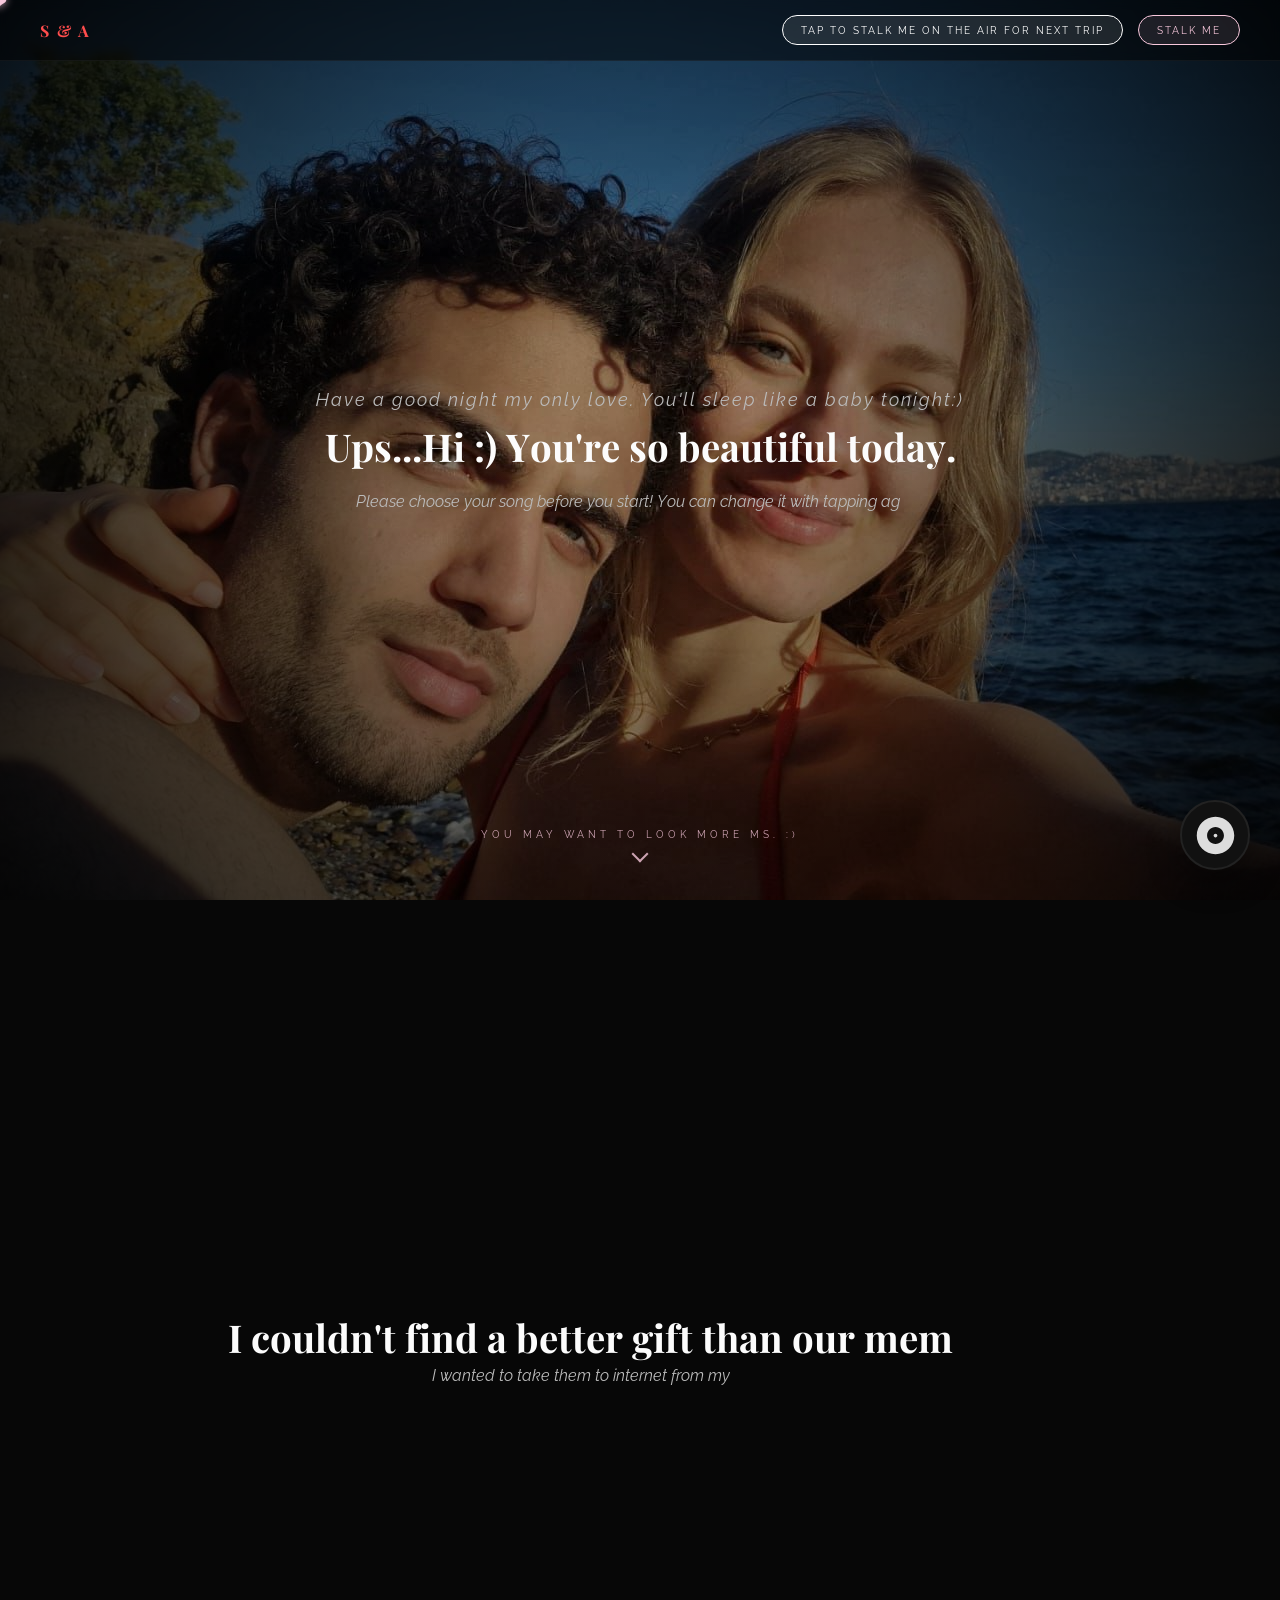
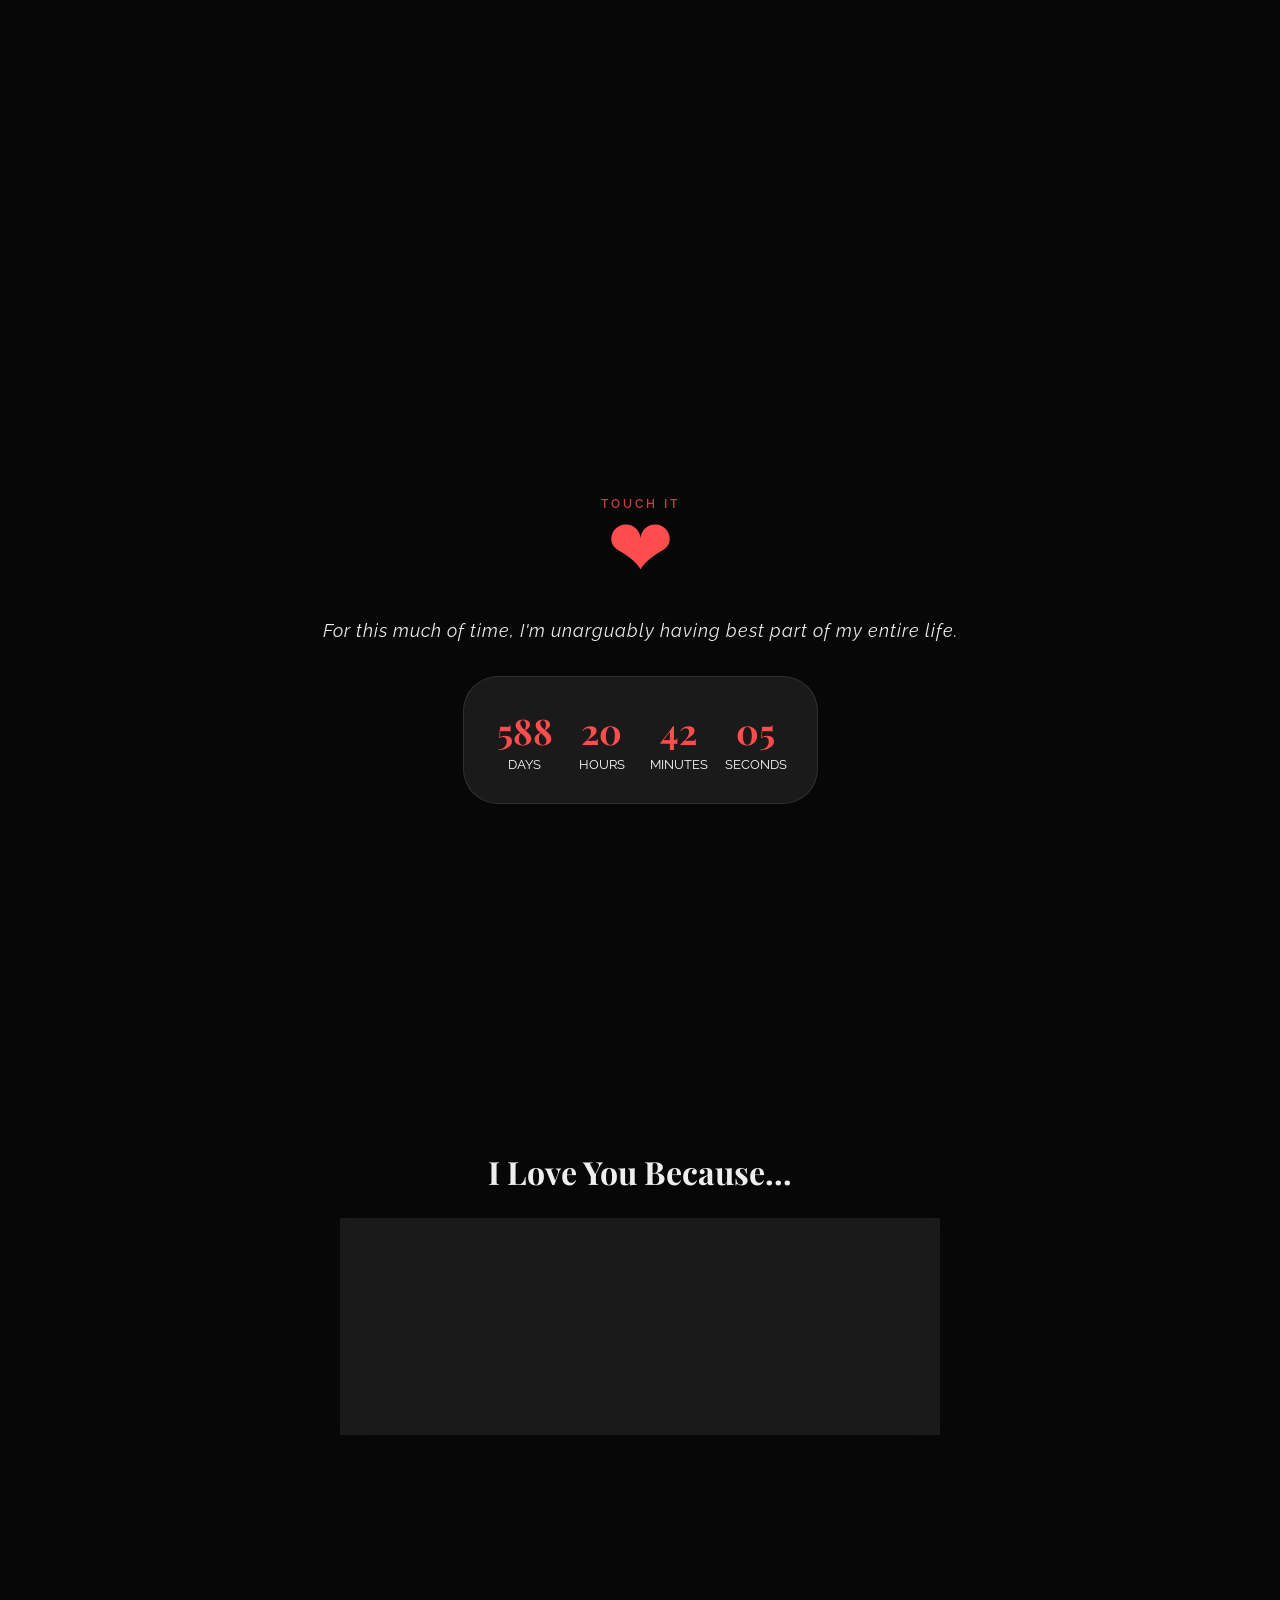
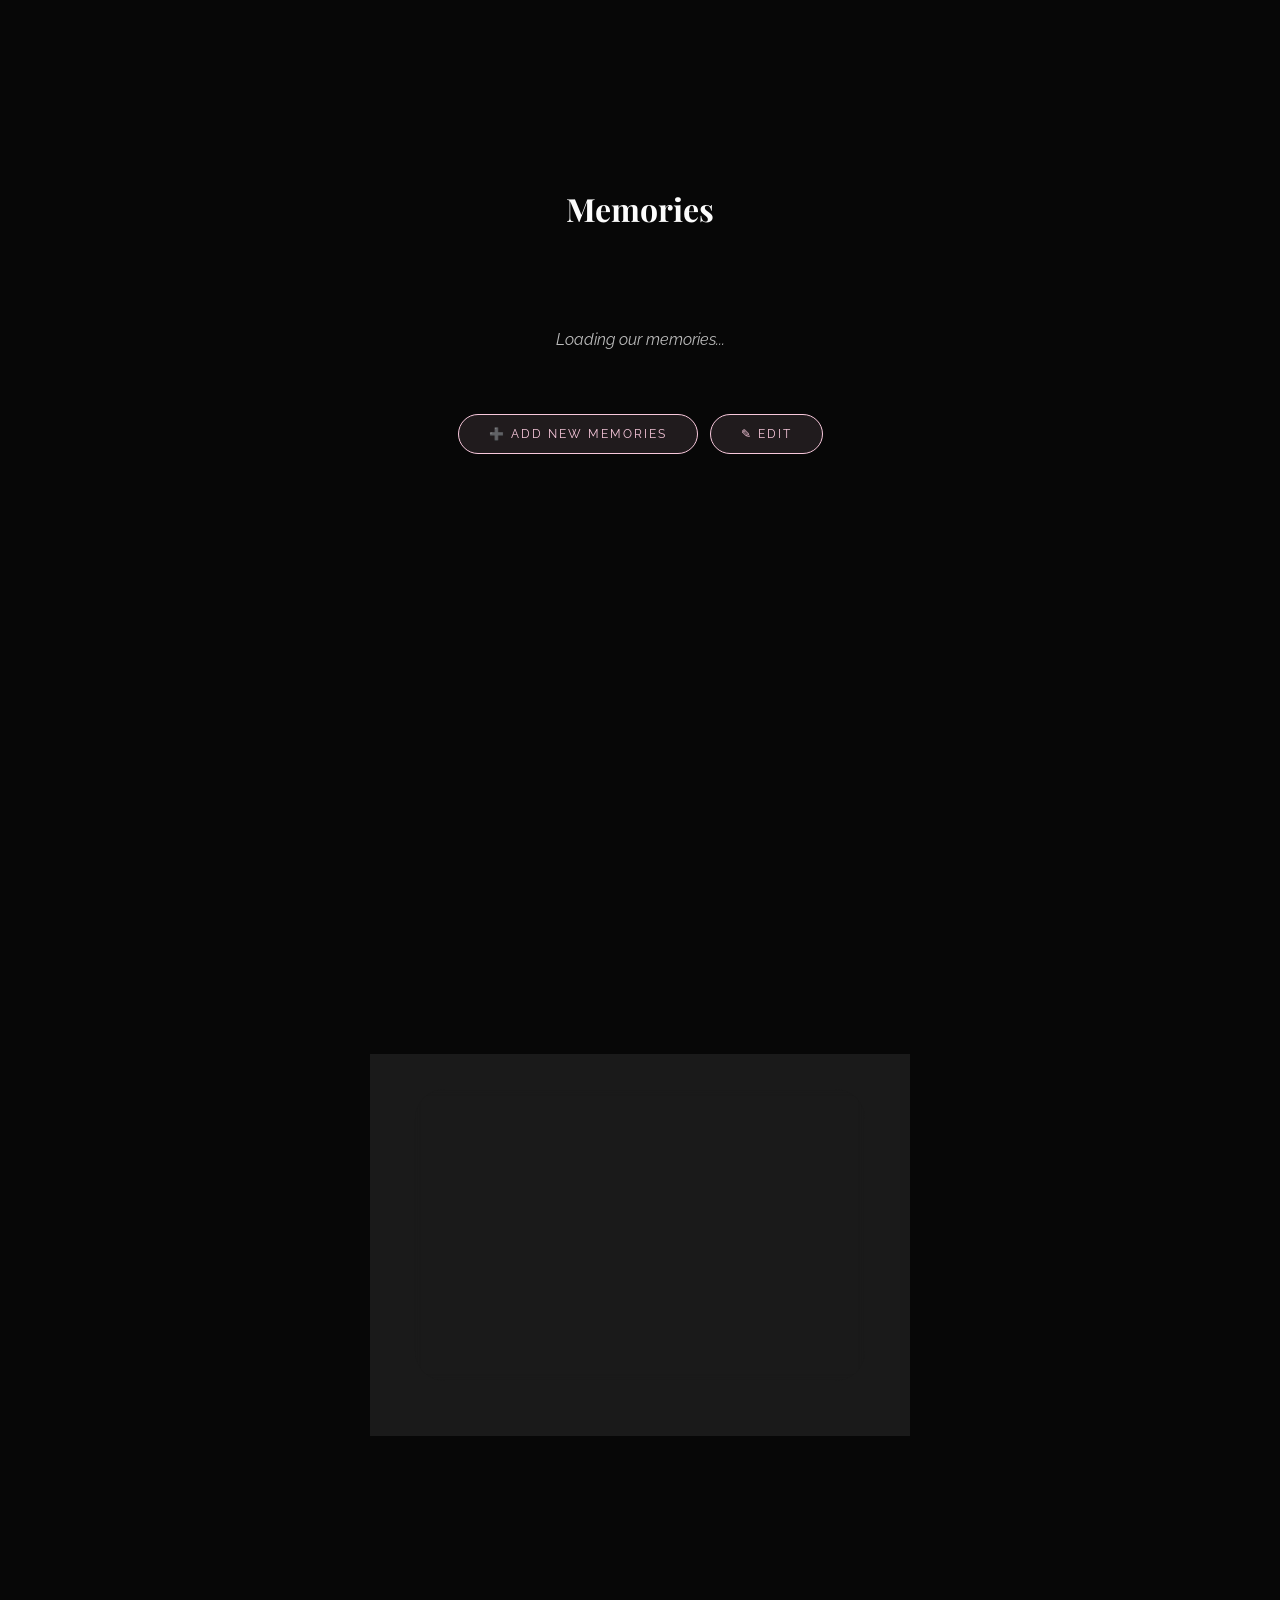
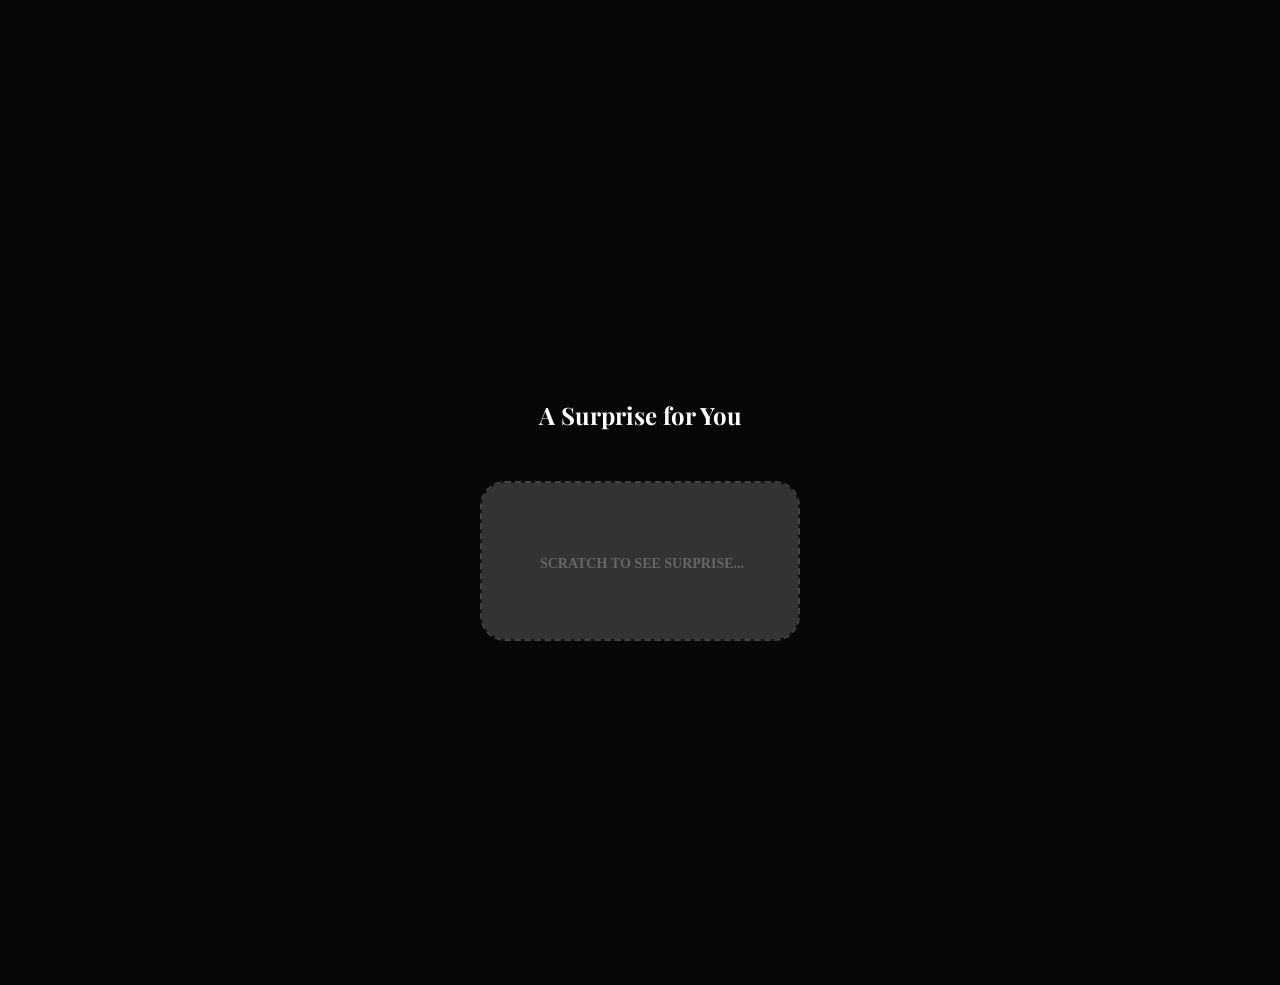
==== index.html @ 034df2ac "feat: accessibility, reduced-motion, and meta/favicon polish - Convert nav/lightbox div+span click t" ====
<!DOCTYPE html>
<html lang="en">
<head>
    <meta charset="UTF-8">
    <!-- viewport-fit=cover: telefonlarda çentik/alt çubuk altındaki güvenli alanı
         (safe-area) kullanabilmek için gerekli. -->
    <meta name="viewport" content="width=device-width, initial-scale=1.0, viewport-fit=cover">
    <title>Story of Our Life | S & A</title>
    <meta name="description" content="A little corner of the internet built for the two of us — our memories, in one place. ❤">
    <meta name="theme-color" content="#070707">
    <meta name="color-scheme" content="dark">
    <meta name="robots" content="noindex, nofollow">

    <!-- Favicon: satır içi SVG kalp. Ayrı dosya/istek yok, GitHub Pages ve
         CSP ile tamamen uyumlu. -->
    <link rel="icon" href="data:image/svg+xml,%3Csvg xmlns='http://www.w3.org/2000/svg' viewBox='0 0 24 24'%3E%3Ctext y='20' font-size='20'%3E%E2%9D%A4%EF%B8%8F%3C/text%3E%3C/svg%3E">
    <link rel="apple-touch-icon" href="data:image/svg+xml,%3Csvg xmlns='http://www.w3.org/2000/svg' viewBox='0 0 24 24'%3E%3Ctext y='20' font-size='20'%3E%E2%9D%A4%EF%B8%8F%3C/text%3E%3C/svg%3E">

    <!-- Link paylaşıldığında (WhatsApp, iMessage vb.) güzel bir önizleme çıksın. -->
    <meta property="og:type" content="website">
    <meta property="og:title" content="Story of Our Life">
    <meta property="og:description" content="A little corner of the internet built for the two of us. ❤">
    <meta property="og:image" content="https://salihoguz06.github.io/assets/arkaplan.jpeg">
    <meta name="twitter:card" content="summary_large_image">
    <meta name="twitter:title" content="Story of Our Life">
    <meta name="twitter:description" content="A little corner of the internet built for the two of us. ❤">
    <meta name="twitter:image" content="https://salihoguz06.github.io/assets/arkaplan.jpeg">

    <link href="https://fonts.googleapis.com/css2?family=Playfair+Display:ital,wght@0,500;0,700;1,400&family=Raleway:wght@200;400;600&display=swap" rel="stylesheet">
    <!-- ?v=... sürüm etiketi: kodu her güncellediğinde bu sayıyı artır ki
         tarayıcılar eski dosyayı önbellekten göstermesin. -->
    <link rel="stylesheet" href="css/style.css?v=7">
</head>
<body>

    <div class="bg-layer"></div>
    <div id="custom-cursor">❤</div>

    <!-- Login Gate -->
    <div id="login-overlay" hidden>
        <div class="login-card">
            <div class="login-logo">S <span class="login-amp">&</span> A</div>
            <p class="login-sub">This place belongs to only two people in the world.</p>
            <form id="login-form">
                <input type="email" id="login-email" placeholder="Email" required autocomplete="email">
                <input type="password" id="login-password" placeholder="Password" required autocomplete="current-password">
                <button class="send-btn login-btn" type="submit">Enter Our World ❤</button>
                <p id="login-error" role="alert"></p>
            </form>
        </div>
    </div>

    <nav>
        <div class="nav-logo">S & A</div>
        <div class="nav-links">
            <button class="nav-btn warsaw-btn" type="button" onclick="checkWarsawFlight()">Tap to Stalk Me On the Air For Next Trip</button>
            <button class="nav-btn stalk-btn" type="button" onclick="startStalking()">Stalk Me</button>
            <button class="nav-btn" id="logout-btn" type="button" hidden>Log Out</button>
        </div>
    </nav>

    <!-- Scroll Down Indicator -->
    <div class="scroll-indicator" id="scrollIndicator">
        <p>You May Want to Look More Ms. :)</p>
        <span class="arrow"></span>
    </div>

    <!-- Intro -->
    <section>
        <p id="time-greeting" class="soft-typewriter" style="color: #bbb; font-size: 1.1rem; font-style: italic; letter-spacing: 2px; margin-bottom: 10px;"></p>
        <h1 class="hero-title soft-typewriter" data-text="Ups...Hi :) You're so beautiful today."></h1>
        <p class="soft-typewriter" style="font-style: italic; color: #bbb;" data-text="Please choose your song before you start! You can change it with tapping again."></p>
    </section>

    <section>
        <h1 class="hero-title soft-typewriter" style="max-width: 900px; margin: 0 auto;" data-text="I couldn't find a better gift than our memories."></h1>
        <p class="soft-typewriter" style="font-style: italic; color: #bbb; max-width: 600px; margin: 0 auto; line-height: 1.6;" data-text="I wanted to take them to internet from my heart and mind."></p>
    </section>

    <!-- Counter & Heart -->
    <section>
        <div class="heart-wrapper">
            <div class="touch-text">Touch It</div>
            <div class="main-heart" id="heartTrigger">❤</div>
            <div class="heart-popup">That's what happens to me when you touch me...</div>
        </div>
            <div style="margin-bottom: 35px; font-style: italic; color: #eee; font-size: 1.1rem; letter-spacing: 1px;">For this much of time, I'm unarguably having best part of my entire life.</div>
            <div class="counter-container">
            <div class="counter-grid">
                <div class="counter-item"><span class="counter-value" id="days">00</span><br><small>DAYS</small></div>
                <div class="counter-item"><span class="counter-value" id="hours">00</span><br><small>HOURS</small></div>
                <div class="counter-item"><span class="counter-value" id="mins">00</span><br><small>MINUTES</small></div>
                <div class="counter-item"><span class="counter-value" id="secs">00</span><br><small>SECONDS</small></div>
            </div>
        </div>
    </section>

    <!-- I Love You Because Generator -->
    <section id="reasons-section" style="min-height: auto; padding: 50px 20px;">
        <h2 style="font-family: 'Playfair Display'; color: #eee; margin-bottom: 25px; font-size: 2rem;">I Love You Because...</h2>
        <div class="reason-box" style="background: var(--glass); padding: 35px; border-radius: 25px; max-width: 600px; width: 100%; text-align: center; border: 1px solid rgba(255,255,255,0.1); backdrop-filter: blur(12px);">
            <p id="random-reason" style="font-size: 1.2rem; font-style: italic; color: #eee; min-height: 80px; display: flex; align-items: center; justify-content: center; margin-bottom: 25px; transition: opacity 0.4s ease; opacity: 1;">
                (Touch here to see what you mean to me...)
            </p>
            <button class="nav-btn" onclick="generateReason()" style="padding: 12px 30px; font-size: 0.75rem; letter-spacing: 2px;">Give Me a Reason</button>
        </div>
    </section>

    <!-- Gallery & Future -->
    <section>
        <h2 class="hero-title" style="font-size: 2rem;">Memories</h2>
        <div class="folders-grid" id="foldersGrid">
            <p class="gallery-status">Loading our memories...</p>
        </div>
        <div class="memories-actions">
            <button class="nav-btn add-memories-btn" onclick="openUpload()">➕ Add New Memories</button>
            <button class="nav-btn edit-toggle-btn" id="editToggle" type="button">✎ Edit</button>
        </div>

        <div class="future-grid" id="futureGrid"></div>
    </section>

    <!-- Modal Gallery -->
    <div class="modal" id="galleryModal" role="dialog" aria-modal="true" aria-label="Photo viewer">
        <button class="close-modal" type="button" onclick="closeGallery()" aria-label="Close">&times;</button>
        <img class="modal-content" id="modalImg" src=" " alt="Memory photo">
        <div class="modal-text" id="modalText"></div>
        <div class="notes-panel" id="notesPanel">
            <div class="notes-list" id="notesList" hidden></div>
            <div class="notes-input-row" id="notesInputRow">
                <input type="text" id="noteInput" placeholder="Leave a little love note..." maxlength="300">
                <button id="noteHeartBtn" title="Send a heart" type="button">❤</button>
                <button id="noteSendBtn" type="button">Send</button>
            </div>
        </div>

        <div class="photo-tools" id="photoTools" hidden>
            <div class="photo-tools-row">
                <input type="text" id="captionInput" placeholder="Photo caption..." maxlength="300">
                <button id="captionSaveBtn" type="button">Save</button>
            </div>
            <div class="photo-tools-row">
                <button id="setCoverBtn" type="button">★ Make album cover</button>
                <button id="deletePhotoBtn" class="danger" type="button">🗑 Delete photo</button>
            </div>
        </div>
        <div class="nav-gallery">
            <button class="gallery-btn" type="button" onclick="prevSlide()" aria-label="Previous photo">&#10094;</button>
            <button class="gallery-btn" type="button" onclick="nextSlide()" aria-label="Next photo">&#10095;</button>
        </div>
    </div>

    <!-- Upload Modal -->
    <div class="modal" id="uploadModal" role="dialog" aria-modal="true" aria-label="Add new memories">
        <div class="upload-card">
            <button class="close-modal upload-close" type="button" onclick="closeUpload()" aria-label="Close">&times;</button>
            <h3>Add New Memories</h3>
            <select id="uploadAlbum"></select>
            <input type="text" id="newAlbumTitle" placeholder="New album name..." hidden>
            <label for="newAlbumUnlock" id="newAlbumUnlockLabel" class="unlock-label" hidden>Lock it until a special date? (optional)</label>
            <input type="date" id="newAlbumUnlock" hidden>
            <input type="file" id="uploadFiles" accept="image/jpeg,image/png,image/webp,image/gif" multiple hidden>
            <button class="nav-btn" id="chooseFilesBtn" type="button">Choose Photos</button>
            <div id="uploadList"></div>
            <button class="send-btn" id="startUploadBtn" type="button" disabled>Upload ❤</button>
            <p id="uploadStatus"></p>
        </div>
    </div>

    <!-- Album Edit Modal -->
    <div class="modal" id="albumEditModal" role="dialog" aria-modal="true" aria-label="Edit album">
        <div class="upload-card">
            <button class="close-modal upload-close" type="button" onclick="closeAlbumEdit()" aria-label="Close">&times;</button>
            <h3>Edit Album</h3>
            <label class="field-label" for="albumEditTitle">Album name</label>
            <input type="text" id="albumEditTitle" maxlength="120">
            <label class="field-label" for="albumEditDesc">Description</label>
            <input type="text" id="albumEditDesc" maxlength="300">
            <label class="field-label" for="albumEditUnlock">Locked until (leave empty to unlock)</label>
            <input type="date" id="albumEditUnlock">
            <button class="send-btn" id="albumEditSave" type="button">Save Changes</button>
            <button class="text-danger-btn" id="albumEditDelete" type="button">Delete this album</button>
            <p id="albumEditStatus"></p>
        </div>
    </div>

    <!-- Wish Balloons -->
    <section class="wish-section" id="wishSection">
        <div class="wish-box">
            <h2 style="font-family: 'Playfair Display'; color: #eee; margin-bottom: 15px;">Make a Wish...</h2>
            <textarea id="wishInput" placeholder="Leave a note for the stars, my love..."></textarea>
            <button class="send-btn" onclick="releaseBalloon()">Send to Sky</button>
        </div>
    </section>

    <!-- Scratch Card -->
    <section>
        <h2 style="font-family: 'Playfair Display'; margin-bottom: 20px;">A Surprise for You</h2>
        <div class="scratch-container">
            <div class="reward-text">
                🎉 CONGRATULATIONS! <br><br>
                <strong>LIFETIME HUGGING MEMBERSHIP</strong> <br><br>
                YOU WON! ❤
            </div>
            <canvas id="scratch-canvas" width="320" height="160"></canvas>
        </div>
    </section>

    <!-- Stalk Overlay -->
    <div id="stalk-overlay">
        <button type="button" onclick="stopStalking()" aria-label="Close" style="position:absolute; top:30px; right:35px; font-size:2.5rem; cursor:pointer!important; color:white; background:none; border:none;">&times;</button>
        <div id="radar-screen" style="text-align:center">
            <div class="radar"></div>
            <p id="status-text" style="letter-spacing: 3px; font-size: 0.8rem; color: white;">SCANNING GPS...</p>
        </div>
        <div id="location-result" style="display:none; text-align:center">
            <h2 style="font-family: 'Playfair Display'; color: var(--primary-red);">Target Located!</h2>
            <p style="margin-top:15px; font-size:0.9rem; color:#ccc">Signal Strength: Maximum - Heartbeat Synchronized.</p>
            <a href="https://maps.app.goo.gl/zL3bhmTMPjnBJULK7" target="_blank" rel="noopener noreferrer" class="live-btn">📍 Track Live Now</a>
        </div>
    </div>

    <!-- Müzik Çalar Wrapper ve Bilgi Kutusu -->
    <div class="music-wrapper">
        <div id="meaning-box">
            <h4 id="track-title">Song Title</h4>
            <p id="track-meaning">The story behind the song...</p>
        </div>
        <!-- Plağa tıklandığında nextSong() çalışacak -->
        <div class="vinyl-container" id="vinyl-btn" onclick="nextSong()">
            <svg class="vinyl-svg" viewBox="0 0 24 24">
                <path d="M12 2C6.48 2 2 6.48 2 12s4.48 10 10 10 10-4.48 10-10S17.52 2 12 2zm0 14.5c-2.49 0-4.5-2.01-4.5-4.5S9.51 7.5 12 7.5s4.5 2.01 4.5 4.5-2.01 4.5-4.5 4.5zm0-5.5c-.55 0-1 .45-1 1s.45 1 1 1 1-.45 1-1-.45-1-1-1z"/>
            </svg>
        </div>
    </div>
    <audio id="bgMusic"></audio>

    <script src="https://cdn.jsdelivr.net/npm/@supabase/supabase-js@2"></script>
    <script src="js/config.js?v=7"></script>
    <script src="js/supabase.js?v=7"></script>
    <script src="js/auth.js?v=7"></script>
    <script src="js/dialog.js?v=7"></script>
    <script src="js/gallery.js?v=7"></script>
    <script src="js/upload.js?v=7"></script>
    <script src="js/app.js?v=7"></script>
</body>
</html>
---- css/style.css ----
:root {
            --primary-red: #ff4d4d;
            --soft-pink: #f8c8dc;
            --glass: rgba(255, 255, 255, 0.08);
            --bg-dark: #070707;
        }

        /* Scroll Indicator */
        .scroll-indicator {
            position: fixed;
            bottom: 40px;
            left: 50%;
            transform: translateX(-50%);
            display: flex;
            flex-direction: column;
            align-items: center;
            opacity: 0.8;
            z-index: 500;
            transition: opacity 0.5s ease;
            pointer-events: none; /* Mouse ile üzerine gelindiğinde tıklamaları engellemesin diye */
        }
        .scroll-indicator p {
            font-size: 0.65rem;
            letter-spacing: 4px;
            text-transform: uppercase;
            color: var(--soft-pink);
            margin-bottom: 8px;
        }
        .scroll-indicator .arrow {
            width: 12px;
            height: 12px;
            border-bottom: 2px solid var(--soft-pink);
            border-right: 2px solid var(--soft-pink);
            transform: rotate(45deg);
            animation: bounceArrow 2s infinite;
        }
        
        @keyframes bounceArrow {
            0%, 20%, 50%, 80%, 100% { transform: rotate(45deg) translate(0, 0); }
            40% { transform: rotate(45deg) translate(-8px, -8px); }
            60% { transform: rotate(45deg) translate(-4px, -4px); }
        }

        /* Basic Settings & Touch Response */
        * { margin: 0; padding: 0; box-sizing: border-box; scroll-behavior: smooth; -webkit-tap-highlight-color: transparent; }
        body { background-color: var(--bg-dark); font-family: 'Raleway', sans-serif; color: #fcfcfc; overflow-x: hidden; cursor: none !important; }

        /* Background Layer */
        /* Background Layer & Vignette Effect */
.bg-layer {
    position: fixed; 
    top: 0; 
    left: 0; 
    width: 100%; 
    height: 100%;
    background: 
        /* 1. Vinyet Efekti: Merkez tamamen şeffaf, kenarlara doğru koyulaşır */
        radial-gradient(circle at center, rgba(0,0,0,0) 15%, rgba(0,0,0,0.85) 100%),
        /* 2. Genel Karartma: Fotoğrafın üzerindeki o ilk koyuluk (biraz azalttım ki merkez aydınlık kalsın) */
        linear-gradient(rgba(0,0,0,0.35), rgba(0,0,0,0.35)), 
        /* 3. Arka Plan Fotoğrafı */
        url('../assets/arkaplan.jpeg');
    background-size: cover; 
    background-position: center; 
    z-index: -2;
}

        /* Custom Pink Heart Cursor */
        #custom-cursor {
            position: fixed; top: 0; left: 0; width: 22px; height: 22px;
            color: var(--soft-pink); font-size: 22px; pointer-events: none;
            z-index: 1000000; transform: translate(-50%, -50%);
            text-shadow: 0 0 8px rgba(248, 200, 220, 0.8);
        }

        /* Navbar */
        nav {
            position: fixed; top: 0; width: 100%; padding: 15px 40px;
            display: flex; justify-content: space-between; align-items: center;
            background: rgba(0, 0, 0, 0.5); backdrop-filter: blur(5px);
            z-index: 1000; border-bottom: 1px solid rgba(255, 255, 255, 0.05);
        }
        .nav-logo { font-family: 'Playfair Display'; font-weight: 700; color: var(--primary-red); letter-spacing: 2px; }
        .nav-links { display: flex; gap: 15px; }
        
        .nav-btn, .warsaw-btn, .stalk-btn, .send-btn, .live-btn, .folder-card {
            transition: all 0.3s ease;
            cursor: pointer !important;
        }
        
        .nav-btn:active, .warsaw-btn:active, .stalk-btn:active, .send-btn:active, .live-btn:active, .folder-card:active {
            transform: scale(0.97);
        }

        .nav-btn {
            text-transform: uppercase; font-size: 0.65rem; letter-spacing: 2px;
            color: var(--soft-pink); border: 1px solid var(--soft-pink);
            padding: 8px 18px; border-radius: 50px; text-decoration: none;
            background: rgba(248, 200, 220, 0.1);
        }
        .nav-btn:hover { background: var(--soft-pink); color: black; box-shadow: 0 0 15px var(--soft-pink); }
        .warsaw-btn { border-color: #fff; color: #fff; background: rgba(255, 255, 255, 0.1); }

        section { min-height: 100vh; display: flex; flex-direction: column; align-items: center; justify-content: center; padding: 100px 20px; text-align: center; }

        /* Typewriter Animation */
        .soft-typewriter { display: inline-block; white-space: pre-wrap; }
        .letter { display: inline-block; opacity: 0; transform: translateY(12px); filter: blur(6px); transition: all 0.9s cubic-bezier(0.2, 1, 0.3, 1); }
        .letter.visible { opacity: 1; transform: translateY(0); filter: blur(0); }

        .hero-title { font-family: 'Playfair Display', serif; font-size: clamp(2.2rem, 3vw, 4.5rem); margin-bottom: 20px; }

        /* Heart Animation - Hover & Click Fixed */
        .heart-wrapper { margin-bottom: 25px; position: relative; display: inline-block; }        
        .touch-text {
            color: var(--primary-red);
            font-size: 0.75rem;
            letter-spacing: 3px;
            text-transform: uppercase;
            margin-bottom: -10px; /* Yazı ile kalp arasındaki boşluğu kapatmak için */
            opacity: 0.8;
            font-weight: 600;
        }
        .main-heart { 
            font-size: 5rem; color: var(--primary-red); 
            display: inline-block;
            animation: pulse 1.5s ease-in-out infinite;
            transition: all 0.3s ease;
        }
        .main-heart:hover {
            animation: pulse-active 0.6s ease-in-out infinite;
            filter: drop-shadow(0 0 25px var(--primary-red));
        }

        /* Heart Popup (Hover Message) */
        .heart-popup {
            position: absolute;
            top: 50%;
            left: 120%; /* Kalbin hemen sağında belirir */
            transform: translateY(-50%) translateX(10px); /* Hafifçe sağdan sola kayarak gelmesi için */
            width: 200px;
            background: var(--glass);
            backdrop-filter: blur(12px);
            border: 1px solid rgba(255, 255, 255, 0.2);
            padding: 12px 18px;
            border-radius: 15px;
            color: #eee;
            font-size: 0.85rem;
            font-style: italic;
            line-height: 1.4;
            opacity: 0;
            visibility: hidden;
            transition: all 0.5s ease; /* Yumuşak geçiş efekti */
            pointer-events: none;
            box-shadow: 0 10px 25px rgba(0,0,0,0.3);
            text-align: left;
            z-index: 100;
        }

        /* Kutunun solundaki o küçük üçgen ok işareti */
        .heart-popup::before {
            content: '';
            position: absolute;
            top: 50%;
            left: -7px;
            transform: translateY(-50%);
            border-width: 7px 7px 7px 0;
            border-style: solid;
            border-color: transparent rgba(255, 255, 255, 0.2) transparent transparent;
        }

        /* Kalbe (veya kutusuna) gelindiğinde kutuyu göster */
        .heart-wrapper:hover .heart-popup,
        .heart-wrapper.show-popup .heart-popup {
            opacity: 1;
            visibility: visible;
            transform: translateY(-50%) translateX(0); /* Yerine yumuşakça otursun */
        }

        /* Telefonda kutu sağa sığmazsa diye otomatik altına alma ayarı */
        @media (max-width: 768px) {
            .heart-popup {
                top: 110%;
                left: 50%;
                transform: translateX(-50%) translateY(10px);
                text-align: center;
            }
            .heart-popup::before {
                top: -7px;
                left: 50%;
                transform: translateX(-50%) rotate(90deg); /* Oku yukarı çevir */
            }
            .heart-wrapper:hover .heart-popup,
            .heart-wrapper.show-popup .heart-popup {
                transform: translateX(-50%) translateY(0);
            }
        }
        

        @keyframes pulse {
            0% { transform: scale(1); filter: drop-shadow(0 0 0px var(--primary-red)); }
            50% { transform: scale(1.1); filter: drop-shadow(0 0 15px var(--primary-red)); }
            100% { transform: scale(1); filter: drop-shadow(0 0 0px var(--primary-red)); }
        }
        @keyframes pulse-active {
            0% { transform: scale(1.1); }
            50% { transform: scale(1.5); }
            100% { transform: scale(1.1); }
        }

        /* Counter */
        .counter-container { background: var(--glass); backdrop-filter: blur(2px); padding: 30px; border-radius: 35px; border: 1px solid rgba(255,255,255,0.1); }
        .counter-grid { display: grid; grid-template-columns: repeat(4, 1fr); gap: 15px; }
        .counter-value { font-size: clamp(1.2rem, 5vw, 2.2rem); color: var(--primary-red); font-family: 'Playfair Display', serif; font-weight: 700; }

        /* Folders */
        .folders-grid { display: grid; grid-template-columns: repeat(auto-fit, minmax(280px, 1fr)); gap: 20px; width: 100%; max-width: 1100px; margin-top: 40px; }
        .folder-card { background: var(--glass); border-radius: 20px; height: 350px; overflow: hidden; position: relative; border: 1px solid rgba(255,255,255,0.05); transition: 0.3s; pointer-events: auto !important; }
        .folder-img { width: 100%; height: 100%; background-size: cover; background-position: center; transition: 0.5s; }
        .folder-card:hover .folder-img { transform: scale(1.05); }
        .folder-overlay { position: absolute; bottom: 0; left: 0; width: 100%; padding: 20px; background: linear-gradient(transparent, rgba(0,0,0,0.9)); text-align: left; }

        /* Future Cards */
        .future-grid { display: grid; grid-template-columns: repeat(auto-fit, minmax(220px, 1fr)); gap: 15px; width: 100%; max-width: 800px; margin-top: 30px; }
        .future-card { height: 200px; opacity: 0.6; filter: grayscale(0.2) blur(0.7px); transition: 0.3s; } 
        .future-card:hover { filter: grayscale(0) blur(0); opacity: 1; }
        
        .lock-icon { font-size: 1.5rem; color: var(--primary-red); margin-bottom: 5px; text-shadow: 0 0 10px rgba(255, 77, 77, 0.5); }
        .unlock-date { font-size: 0.6rem; letter-spacing: 2px; color: white; border: 1px solid var(--primary-red); padding: 4px 10px; border-radius: 20px; background: rgba(0,0,0,0.6); }

        /* Gallery Modal */
        /* Gallery Modal */
.modal { 
    visibility: hidden; 
    position: fixed; 
    top: 0; left: 0; width: 100%; height: 100%; 
    background: rgba(0,0,0,0.95); 
    z-index: 5000; 
    display: flex; 
    flex-direction: column; align-items: center; justify-content: center; 
    opacity: 0; 
    transition: opacity 0.4s ease, visibility 0.4s; 
    pointer-events: none; /* Gizliyken tıklamaları engellemesini kesin olarak önler */
}

.modal.open { 
    visibility: visible; 
    opacity: 1; 
    pointer-events: auto; /* Ekrandayken tıklanabilir olsun */
}
        
        /* Fotoğrafın geçiş efekti */
/* İzleme modunda fotoğraf mümkün olduğunca büyük; düzenleme modunda
   araçlara yer açmak için küçülür. */
.modal-content {
    max-width: 85%;
    max-height: 72%;
    border-radius: 15px; 
    margin-bottom: 20px;
    /* EKLENEN KOD: */
    transition: opacity 0.4s ease-in-out; 
}
/* Yazının geçiş efekti */
.modal-text { 
    font-family: 'Playfair Display'; 
    font-size: 1.3rem; 
    color: white; 
    margin-top: 15px; 
    padding: 0 20px; 
    text-align: center; 
    max-width: 90%;
    /* EKLENEN KOD: */
    transition: opacity 0.4s ease-in-out; 
}
        .close-modal { position: absolute; top: 20px; right: 30px; font-size: 3rem; color: white; cursor: pointer !important; z-index: 6000; }
        .nav-gallery { position: absolute; top: 50%; width: 100%; display: flex; justify-content: space-between; padding: 0 25px; transform: translateY(-50%); pointer-events: none; }
        .gallery-btn { pointer-events: auto; font-size: 3rem; color: white; cursor: pointer !important; user-select: none; z-index: 5500; text-shadow: 0 0 10px black; }

        /* Wish Balloons */
        .wish-box { 
            background: var(--glass); 
            padding: 40px; 
            border-radius: 30px; 
            backdrop-filter: blur(5px); /* Arka planı buğulandıran sihirli kod */
            border: 1px solid rgba(255, 255, 255, 0.15); /* İnce, zarif beyaz çerçeve */
            box-shadow: 0 10px 30px rgba(0, 0, 0, 0.2); /* Kutuyu arka plandan ayıran hafif gölge */
            max-width: 450px; 
            width: 100%; 
            z-index: 10; 
            text-align: center;
        }        
        textarea { 
            width: 100%; 
            height: 100px; 
            background: rgba(255, 255, 255, 0.05); /* Siyah yerine hafif şeffaf beyaz */
            border: 1px solid rgba(255, 255, 255, 0.2); 
            border-radius: 15px; 
            padding: 15px; 
            color: white; 
            font-family: 'Raleway', sans-serif; 
            resize: none; 
            margin-bottom: 20px; 
            outline: none; 
            box-shadow: inset 0 2px 5px rgba(0, 0, 0, 0.1); /* İçeriye doğru hafif derinlik */
        }        
        textarea::placeholder {
            color: rgba(255, 255, 255, 0.6); /* İçindeki yönlendirme yazısının rengi */
        }
        .send-btn { background: var(--primary-red); color: white; border: none; padding: 12px 35px; border-radius: 50px; font-weight: 600; }
        
/* --- Gelişmiş Balon Tasarımı --- */
        .balloon { 
            position: fixed; 
            bottom: -100px; 
            width: 45px; 
            height: 55px; 
            background: rgba(255, 182, 193, 0.9); 
            /* Gerçekçi balon şekli (oval ve altı dar) */
            border-radius: 50% 50% 50% 50% / 40% 40% 60% 60%; 
            display: flex; 
            align-items: center; 
            justify-content: center; 
            animation: floatUpBalloon 9s linear forwards; 
            z-index: 999999; 
            color: white; 
            font-size: 1.1rem;
            box-shadow: inset -5px -5px 15px rgba(0,0,0,0.15); /* İç gölge ile hacim */
        }

        /* Balonun altındaki küçük bağlama düğümü */
        .balloon::before {
            content: '';
            position: absolute;
            bottom: -4px;
            left: 50%;
            transform: translateX(-50%);
            border-left: 5px solid transparent;
            border-right: 5px solid transparent;
            border-bottom: 6px solid rgba(255, 182, 193, 0.9);
        }

        /* Balonun sallanan şeffaf ipi */
        .balloon::after {
            content: '';
            position: absolute;
            bottom: -40px;
            left: 50%;
            transform: translateX(-50%);
            width: 1px;
            height: 40px;
            background: rgba(255, 255, 255, 0.5); /* Yarı saydam beyaz ip */
        }
        @keyframes floatUpBalloon { 
            0% { transform: translateY(0) scale(1); opacity: 1; } 
            100% { transform: translateY(-120vh) scale(1.1); opacity: 0; } 
        }

        /* Scratch Card */
        .scratch-container { position: relative; width: 320px; height: 160px; background: rgba(255,255,255,0.05); border-radius: 25px; display: flex; align-items: center; justify-content: center; overflow: hidden; border: 2px dashed rgba(255,255,255,0.2); margin: 30px auto; }
        .reward-text { color: var(--primary-red); font-family: 'Playfair Display', serif; font-size: 1rem; text-align: center; padding: 20px; }
        #scratch-canvas { position: absolute; top: 0; left: 0; touch-action: none; z-index: 5; }

        /* Stalk Mode Overlay */
        #stalk-overlay { position: fixed; top: 0; left: 0; width: 100%; height: 100%; background: rgba(0,0,0,0.96); display: none; flex-direction: column; align-items: center; justify-content: center; z-index: 2000; }
        .radar { width: 150px; height: 150px; border: 2px solid var(--primary-red); border-radius: 50%; position: relative; margin-bottom: 25px; }
        .radar::after { content: ''; position: absolute; width: 100%; height: 100%; border-top: 2px solid white; border-radius: 50%; animation: scan 2s linear infinite; }
        @keyframes scan { from { transform: rotate(0deg); } to { transform: rotate(360deg); } }
        .live-btn { display: inline-block; margin-top: 25px; padding: 14px 30px; background: var(--primary-red); color: white; text-decoration: none; border-radius: 50px; font-weight: 600; text-transform: uppercase; letter-spacing: 1px; }

        /* Responsive Mobile Hide Cursor */

        /* Uçan Minik Kalpler */
        .mini-heart {
            position: fixed;
            bottom: -20px;
            color: var(--primary-red);
            z-index: 0; /* İçeriklerin arkasında uçsun diye */
            animation: floatUpHeart linear forwards;
            opacity: 0.5;
            text-shadow: 0 0 5px rgba(255, 77, 77, 0.5);
            pointer-events: none; /* Tıklamaları engellemesin */
        }
        @keyframes floatUpHeart {
            0% { transform: translateY(0) scale(1) rotate(0deg); opacity: 0; }
            10% { opacity: 0.6; }
            100% { transform: translateY(-110vh) scale(1.5) rotate(45deg); opacity: 0; }
        }

        /* --- Elegant Müzik Çalar & Bilgi Kutusu --- */
.music-wrapper { 
    position: fixed; bottom: 30px; right: 30px; z-index: 9000; 
    display: flex; flex-direction: column; align-items: flex-end; 
}

.vinyl-container:not(.playing) {
    animation: pulse-vinyl 2s infinite;
}
@keyframes pulse-vinyl {
    0% { box-shadow: 0 0 0 0 rgba(255, 77, 77, 0.4); }
    70% { box-shadow: 0 0 0 15px rgba(255, 77, 77, 0); }
    100% { box-shadow: 0 0 0 0 rgba(255, 77, 77, 0); }
}

#meaning-box {
    background: rgba(0, 0, 0, 0.7); /* Yazıların daha net okunması için biraz koyulaştırdım */
    backdrop-filter: blur(15px);
    padding: 15px 20px;
    border-radius: 20px;
    border: 1px solid rgba(255, 255, 255, 0.2);
    width: 260px;
    margin-bottom: 15px;
    opacity: 0;
    transform: translateY(20px);
    transition: all 0.5s ease;
    pointer-events: none;
}
#meaning-box.show { opacity: 1; transform: translateY(0); }
#meaning-box h4 { font-family: 'Playfair Display', serif; color: var(--primary-red); font-size: 0.95rem; margin-bottom: 5px; }
#meaning-box p { font-size: 0.85rem; line-height: 1.4; color: #ddd; font-style: italic; }

.vinyl-container {
    width: 70px; height: 70px;
    background: #111;
    border-radius: 50%;
    display: flex; align-items: center; justify-content: center;
    border: 2px solid #222;
    cursor: pointer !important;
    box-shadow: 0 10px 30px rgba(0,0,0,0.5);
    transition: 0.3s;
}
.vinyl-container:hover { transform: scale(1.1); border-color: var(--primary-red); }
.vinyl-svg { width: 45px; height: 45px; fill: #ddd; transition: 0.5s; }
/* Şarkı çalarken plağın dönmesi ve içinin kırmızı olması */
.vinyl-container.playing .vinyl-svg { animation: rotate 3s linear infinite; fill: var(--primary-red); }
@keyframes rotate { from { transform: rotate(0deg); } to { transform: rotate(360deg); } }


        /* --- Love Dialog (alert yerine) --- */
        #love-dialog {
            position: fixed;
            top: 0; left: 0; width: 100%; height: 100%;
            background: rgba(0, 0, 0, 0.7);
            backdrop-filter: blur(8px);
            z-index: 200000;
            display: flex;
            align-items: center;
            justify-content: center;
            padding: 20px;
            opacity: 0;
            visibility: hidden;
            transition: opacity 0.3s ease, visibility 0.3s;
        }
        #love-dialog.open { opacity: 1; visibility: visible; }
        .love-dialog-card {
            background: rgba(15, 15, 15, 0.95);
            border: 1px solid rgba(255, 255, 255, 0.15);
            border-radius: 25px;
            padding: 35px 30px;
            max-width: 380px;
            width: 100%;
            text-align: center;
            box-shadow: 0 15px 40px rgba(0, 0, 0, 0.5);
            transform: scale(0.95);
            transition: transform 0.3s ease;
        }
        #love-dialog.open .love-dialog-card { transform: scale(1); }
        .love-dialog-card h3 {
            font-family: 'Playfair Display', serif;
            color: var(--primary-red);
            font-size: 1.3rem;
            margin-bottom: 12px;
        }
        .love-dialog-card p {
            color: #ddd;
            font-size: 0.95rem;
            line-height: 1.5;
            margin-bottom: 22px;
        }
        .love-dialog-buttons {
            display: flex;
            gap: 10px;
            justify-content: center;
        }
        .love-dialog-card .send-btn { cursor: pointer !important; }
        .love-dialog-card .send-btn.danger { background: #c0392b; }
        .love-dialog-cancel {
            background: transparent;
            border: 1px solid rgba(255, 255, 255, 0.25);
            color: #ccc;
            border-radius: 50px;
            padding: 12px 28px;
            font-family: 'Raleway', sans-serif;
            font-weight: 600;
            cursor: pointer !important;
            transition: all 0.3s ease;
        }
        .love-dialog-cancel:hover { background: rgba(255, 255, 255, 0.1); color: white; }

        /* --- Aşk Notları (lightbox içi) --- */
        .notes-panel {
            width: 100%;
            max-width: 480px;
            margin-top: 12px;
            padding: 0 20px;
        }
        .notes-list {
            max-height: 110px;
            overflow-y: auto;
            margin-bottom: 10px;
            text-align: left;
        }
        .note-item {
            font-size: 0.85rem;
            color: #eee;
            font-style: italic;
            padding: 4px 0;
            border-bottom: 1px solid rgba(255, 255, 255, 0.06);
        }
        .note-item small { color: var(--soft-pink); font-style: normal; }
        /* Not yazma kutusu yalnızca düzenleme modunda görünür.
           Var olan notlar her zaman okunabilir. */
        .notes-input-row { display: none; gap: 8px; }
        body.edit-mode .notes-input-row:not([hidden]) { display: flex; }
        .notes-list[hidden] { display: none; }
        .notes-input-row input {
            flex: 1;
            background: rgba(255, 255, 255, 0.08);
            border: 1px solid rgba(255, 255, 255, 0.2);
            border-radius: 50px;
            padding: 10px 16px;
            color: white;
            font-family: 'Raleway', sans-serif;
            font-size: 0.85rem;
            outline: none;
        }
        .notes-input-row input::placeholder { color: rgba(255, 255, 255, 0.45); }
        .notes-input-row button {
            background: rgba(255, 255, 255, 0.1);
            border: 1px solid rgba(255, 255, 255, 0.2);
            color: var(--soft-pink);
            border-radius: 50px;
            padding: 8px 16px;
            font-size: 0.85rem;
            cursor: pointer !important;
            transition: all 0.3s ease;
            font-family: 'Raleway', sans-serif;
        }
        .notes-input-row button:hover { background: var(--primary-red); color: white; border-color: var(--primary-red); }
        #noteHeartBtn { font-size: 1rem; padding: 8px 13px; }

        /* Kilitli kart iç kaplaması (JS ile üretilir) */
        .lock-overlay {
            position: absolute;
            top: 0; left: 0; width: 100%; height: 100%;
            display: flex;
            flex-direction: column;
            align-items: center;
            justify-content: center;
            background: rgba(0, 0, 0, 0.1);
        }

        .unlock-label {
            display: block;
            text-align: left;
            font-size: 0.75rem;
            color: var(--soft-pink);
            margin: 2px 0 6px;
            letter-spacing: 1px;
        }
        #newAlbumUnlock { color-scheme: dark; }

        /* --- Dinamik Galeri & Yükleme --- */
        .gallery-status {
            grid-column: 1 / -1;
            font-style: italic;
            color: #bbb;
            padding: 40px 0;
        }
        .memories-actions {
            display: flex;
            gap: 12px;
            justify-content: center;
            flex-wrap: wrap;
            margin-top: 25px;
        }
        .add-memories-btn, .edit-toggle-btn {
            padding: 12px 30px;
            font-size: 0.75rem;
        }
        .edit-toggle-btn.active {
            background: var(--primary-red);
            border-color: var(--primary-red);
            color: white;
        }

        /* --- Düzenleme Modu --- */
        /* Kalem rozeti sadece düzenleme modunda görünür */
        .card-edit-badge {
            position: absolute;
            top: 12px;
            right: 12px;
            width: 38px;
            height: 38px;
            border-radius: 50%;
            background: rgba(0, 0, 0, 0.75);
            border: 1px solid rgba(255, 255, 255, 0.3);
            color: var(--soft-pink);
            font-size: 1rem;
            display: none;
            align-items: center;
            justify-content: center;
            cursor: pointer !important;
            z-index: 20;
            transition: all 0.25s ease;
        }
        body.edit-mode .card-edit-badge { display: flex; }
        .card-edit-badge:hover {
            background: var(--primary-red);
            color: white;
            border-color: var(--primary-red);
            transform: scale(1.1);
        }
        body.edit-mode .folder-card {
            outline: 1px dashed rgba(248, 200, 220, 0.4);
            outline-offset: 3px;
        }

        /* Lightbox içi fotoğraf araçları */
        .photo-tools {
            width: 100%;
            max-width: 480px;
            margin-top: 10px;
            padding: 12px 20px 0;
            border-top: 1px solid rgba(255, 255, 255, 0.1);
        }
        .photo-tools[hidden] { display: none; }
        body.edit-mode .modal-content { max-height: 48%; }
        .photo-tools-row {
            display: flex;
            gap: 8px;
            margin-bottom: 8px;
            justify-content: center;
        }
        .photo-tools-row input {
            flex: 1;
            background: rgba(255, 255, 255, 0.08);
            border: 1px solid rgba(255, 255, 255, 0.2);
            border-radius: 50px;
            padding: 9px 16px;
            color: white;
            font-family: 'Raleway', sans-serif;
            font-size: 0.85rem;
            outline: none;
        }
        .photo-tools-row button {
            background: rgba(255, 255, 255, 0.1);
            border: 1px solid rgba(255, 255, 255, 0.2);
            color: var(--soft-pink);
            border-radius: 50px;
            padding: 8px 18px;
            font-size: 0.8rem;
            font-family: 'Raleway', sans-serif;
            cursor: pointer !important;
            transition: all 0.3s ease;
            white-space: nowrap;
        }
        .photo-tools-row button:hover {
            background: var(--primary-red);
            color: white;
            border-color: var(--primary-red);
        }
        .photo-tools-row button.danger { color: #ff8a80; }
        .photo-tools-row button.danger:hover { background: #c0392b; border-color: #c0392b; color: white; }

        /* Albüm düzenleme penceresi */
        .field-label {
            display: block;
            text-align: left;
            font-size: 0.7rem;
            letter-spacing: 1.5px;
            text-transform: uppercase;
            color: var(--soft-pink);
            margin-bottom: 6px;
        }
        .text-danger-btn {
            display: block;
            width: 100%;
            margin-top: 12px;
            background: transparent;
            border: none;
            color: #ff8a80;
            font-family: 'Raleway', sans-serif;
            font-size: 0.8rem;
            text-decoration: underline;
            cursor: pointer !important;
        }
        .text-danger-btn:hover { color: var(--primary-red); }
        #albumEditStatus {
            margin-top: 12px;
            font-size: 0.85rem;
            font-style: italic;
            color: var(--soft-pink);
            min-height: 1em;
        }
        #albumEditUnlock { color-scheme: dark; }
        #albumEditSave { width: 100%; margin-top: 8px; }

        .upload-card {
            position: relative;
            background: rgba(15, 15, 15, 0.92);
            backdrop-filter: blur(15px);
            border: 1px solid rgba(255, 255, 255, 0.15);
            border-radius: 25px;
            padding: 40px 30px 30px;
            max-width: 480px;
            width: 92%;
            max-height: 85vh;
            overflow-y: auto;
            text-align: center;
        }
        .upload-card h3 {
            font-family: 'Playfair Display', serif;
            font-size: 1.5rem;
            margin-bottom: 20px;
        }
        .upload-close {
            top: 10px;
            right: 20px;
            font-size: 2rem;
        }
        .upload-card select,
        .upload-card input[type="text"],
        .upload-card input[type="date"] {
            width: 100%;
            padding: 12px 15px;
            background: rgba(255, 255, 255, 0.05);
            border: 1px solid rgba(255, 255, 255, 0.2);
            border-radius: 12px;
            color: white;
            font-family: 'Raleway', sans-serif;
            font-size: 0.9rem;
            margin-bottom: 12px;
            outline: none;
        }
        .upload-card select option { background: #151515; color: white; }
        .upload-card .nav-btn { display: inline-block; margin-bottom: 15px; }
        #uploadList { margin-bottom: 15px; }
        .upload-row {
            display: flex;
            gap: 12px;
            align-items: center;
            margin-bottom: 12px;
            text-align: left;
        }
        .upload-thumb {
            width: 48px;
            height: 48px;
            object-fit: cover;
            border-radius: 10px;
            flex-shrink: 0;
        }
        .upload-row-main { flex: 1; min-width: 0; }
        .upload-row-main input { margin-bottom: 6px !important; }
        .upload-error {
            color: var(--primary-red);
            font-size: 0.75rem;
            font-style: italic;
        }
        .progress-track {
            height: 4px;
            background: rgba(255, 255, 255, 0.1);
            border-radius: 2px;
            overflow: hidden;
        }
        .progress-fill {
            height: 100%;
            width: 0%;
            background: var(--primary-red);
            border-radius: 2px;
            transition: width 0.2s ease;
        }
        #startUploadBtn { cursor: pointer !important; }
        #startUploadBtn:disabled { opacity: 0.5; }
        #uploadStatus {
            margin-top: 15px;
            font-size: 0.85rem;
            font-style: italic;
            color: var(--soft-pink);
            min-height: 1em;
        }

        /* --- Login Gate --- */
        #login-overlay {
            position: fixed;
            top: 0; left: 0; width: 100%; height: 100%;
            background: rgba(0, 0, 0, 0.75);
            backdrop-filter: blur(18px);
            z-index: 100000;
            display: flex;
            align-items: center;
            justify-content: center;
            padding: 20px;
        }
        #login-overlay[hidden] { display: none; }
        body.locked { overflow: hidden; }

        .login-card {
            background: var(--glass);
            backdrop-filter: blur(12px);
            border: 1px solid rgba(255, 255, 255, 0.15);
            box-shadow: 0 10px 40px rgba(0, 0, 0, 0.4);
            border-radius: 30px;
            padding: 45px 35px;
            max-width: 380px;
            width: 100%;
            text-align: center;
        }
        .login-logo {
            font-family: 'Playfair Display', serif;
            font-size: 2.5rem;
            font-weight: 700;
            color: var(--primary-red);
            letter-spacing: 3px;
            margin-bottom: 10px;
        }
        .login-amp { color: var(--soft-pink); }
        .login-sub {
            font-style: italic;
            color: #bbb;
            font-size: 0.9rem;
            margin-bottom: 30px;
            line-height: 1.5;
        }
        #login-form input {
            width: 100%;
            background: rgba(255, 255, 255, 0.05);
            border: 1px solid rgba(255, 255, 255, 0.2);
            border-radius: 15px;
            padding: 14px 18px;
            color: white;
            font-family: 'Raleway', sans-serif;
            font-size: 0.95rem;
            margin-bottom: 15px;
            outline: none;
            transition: border-color 0.3s ease;
        }
        #login-form input:focus { border-color: var(--soft-pink); }
        #login-form input::placeholder { color: rgba(255, 255, 255, 0.5); }
        .login-btn {
            width: 100%;
            cursor: pointer !important;
            font-size: 0.9rem;
            letter-spacing: 1px;
            margin-top: 5px;
        }
        .login-btn:disabled { opacity: 0.6; }
        #login-error {
            color: var(--primary-red);
            font-size: 0.8rem;
            font-style: italic;
            margin-top: 15px;
            min-height: 1em;
        }

        @media (max-width: 768px) { * { cursor: auto !important; } #custom-cursor { display: none; } }

        /* ============================================================
           ERİŞİLEBİLİRLİK (Accessibility)
           ============================================================ */

        /* Eskiden <div>/<span> olan tıklanabilir öğeler artık gerçek <button>.
           Görünümleri değişmesin diye tarayıcının varsayılan buton stilini
           (arka plan, çerçeve, iç boşluk, yazı tipi) nötrleyip metnini koruyoruz. */
        .nav-btn { font-family: 'Raleway', sans-serif; }
        .close-modal, .gallery-btn {
            font-family: inherit;
            background: none;
            border: none;
            padding: 0;
            line-height: 1;
        }

        /* Klavyeyle gezenler için görünür bir odak halkası. Fareyle tıklayınca
           çıkmaz (:focus-visible sadece klavye/erişim için tetiklenir). */
        a:focus-visible,
        button:focus-visible,
        [tabindex]:focus-visible {
            outline: 2px solid var(--soft-pink);
            outline-offset: 3px;
            border-radius: 6px;
        }
        #login-form input:focus-visible {
            outline: 2px solid var(--soft-pink);
            outline-offset: 2px;
        }

        /* Ekranda okunması gereken ama görünmesi gerekmeyen metin (ör. "Menu"). */
        .visually-hidden {
            position: absolute;
            width: 1px; height: 1px;
            padding: 0; margin: -1px;
            overflow: hidden;
            clip: rect(0, 0, 0, 0);
            white-space: nowrap;
            border: 0;
        }

        /* ============================================================
           HAREKETİ AZALT (prefers-reduced-motion)
           Telefonda/işletim sisteminde "hareketi azalt" açıksa, sonsuz ve
           büyük animasyonları neredeyse kapatırız. İçerik yerinde kalır,
           sadece kıpırdamaz. Pil ve baş dönmesi için önemli.
           ============================================================ */
        @media (prefers-reduced-motion: reduce) {
            *, *::before, *::after {
                animation-duration: 0.001ms !important;
                animation-iteration-count: 1 !important;
                transition-duration: 0.001ms !important;
                scroll-behavior: auto !important;
            }
            /* Salt dekoratif, sürekli üretilen öğeleri tamamen gizle. */
            .mini-heart,
            .balloon { display: none !important; }
        }
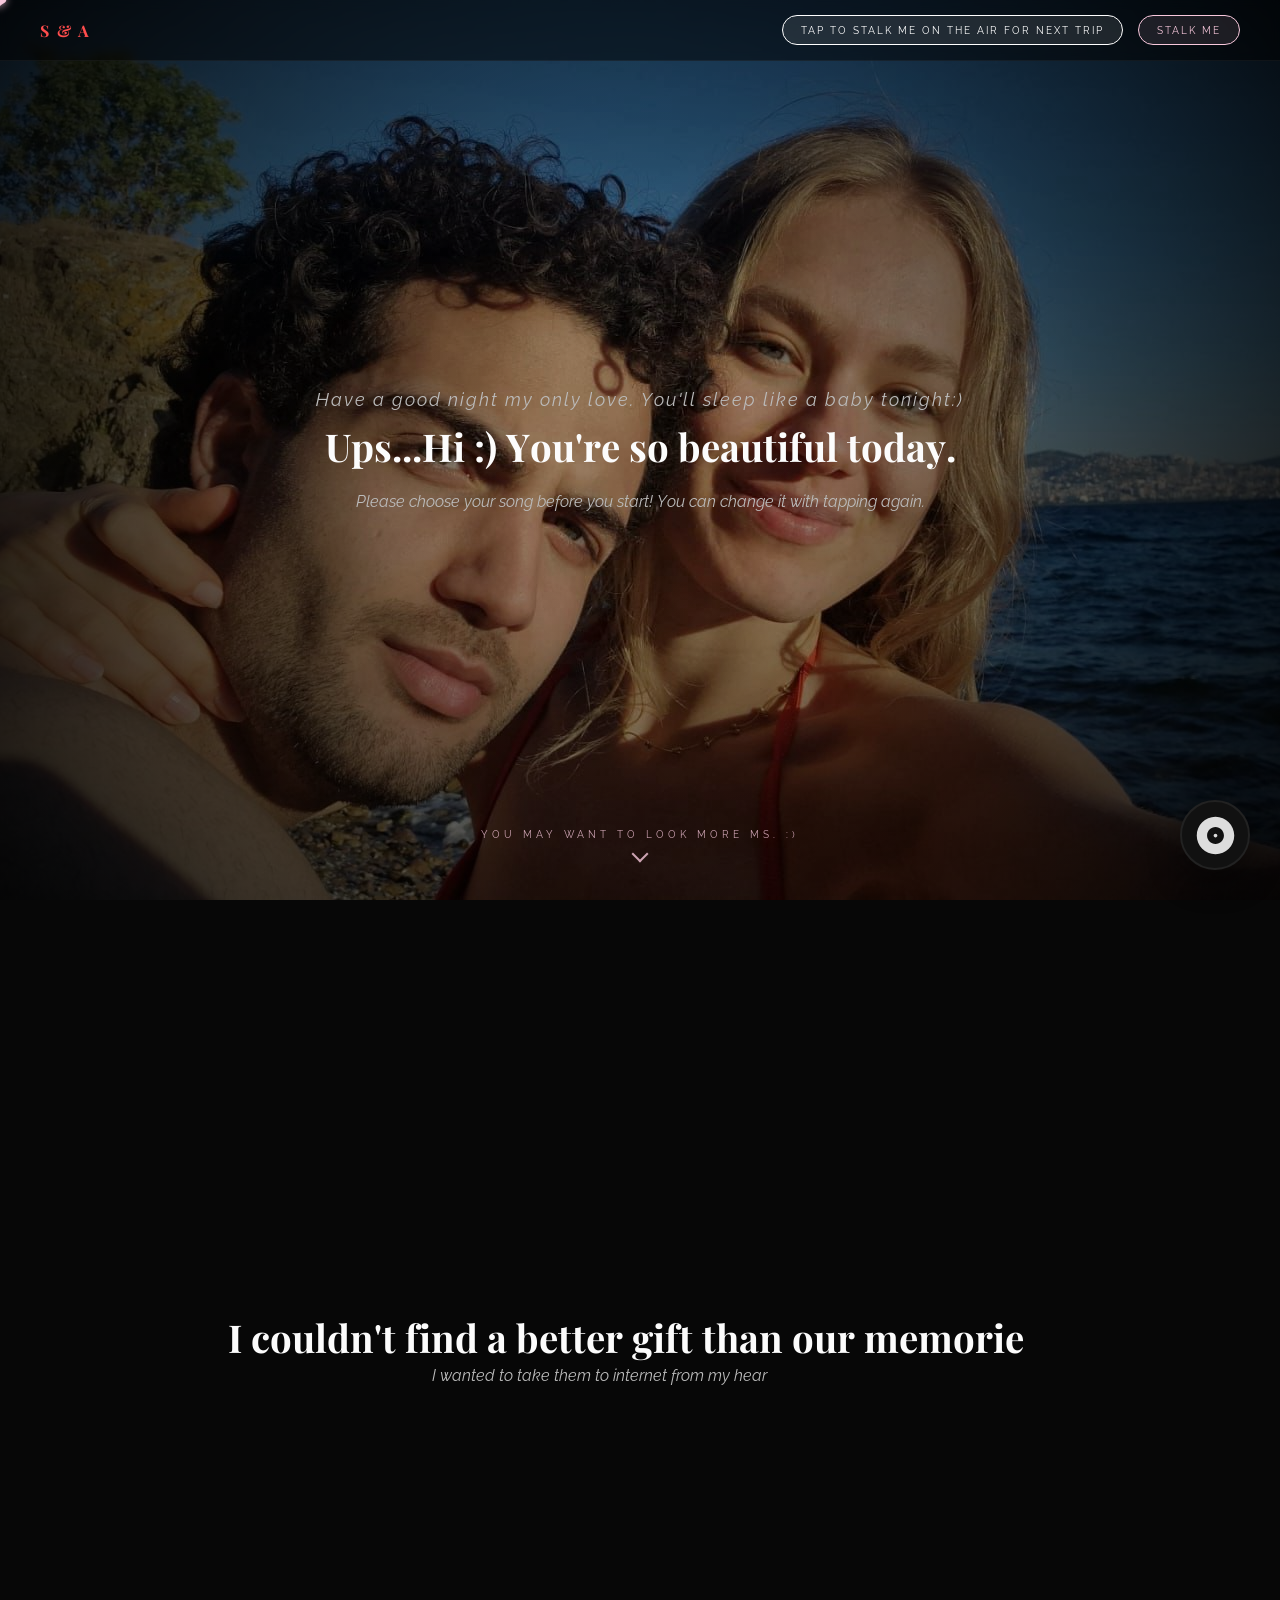
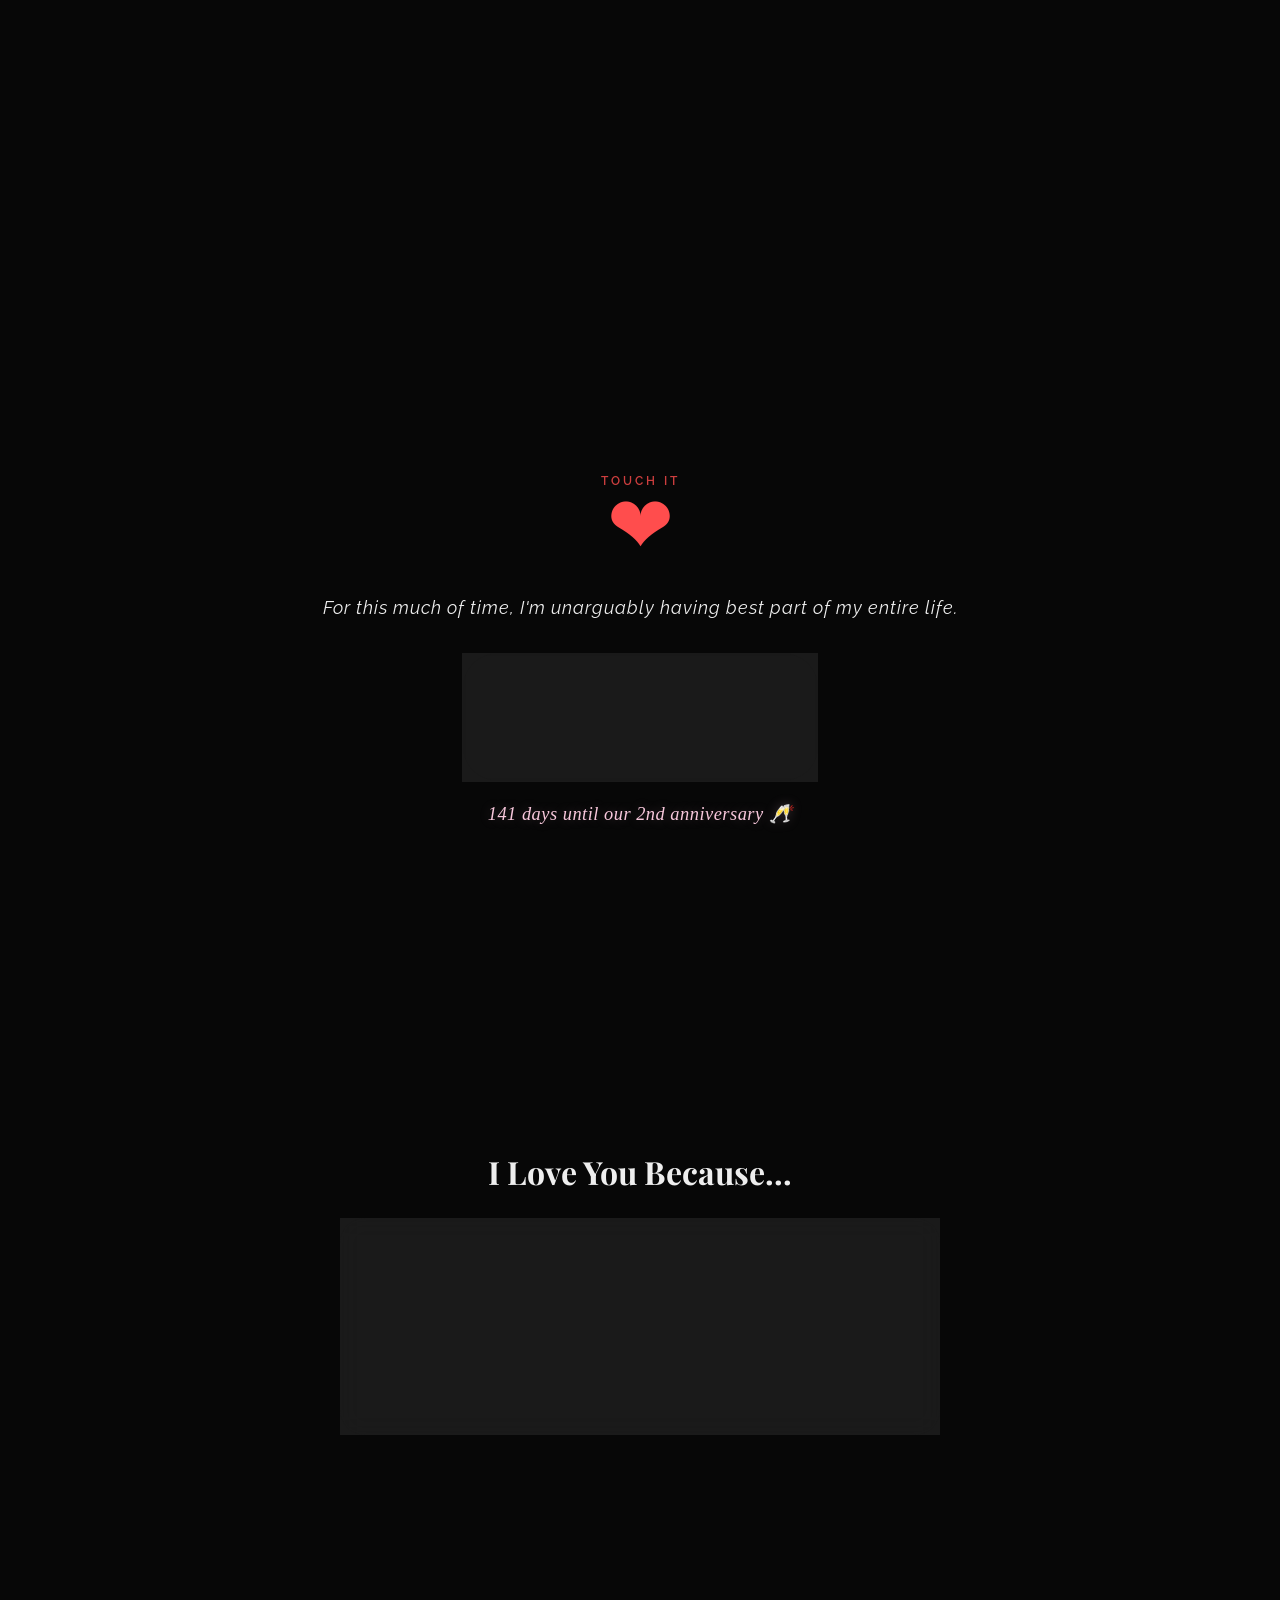
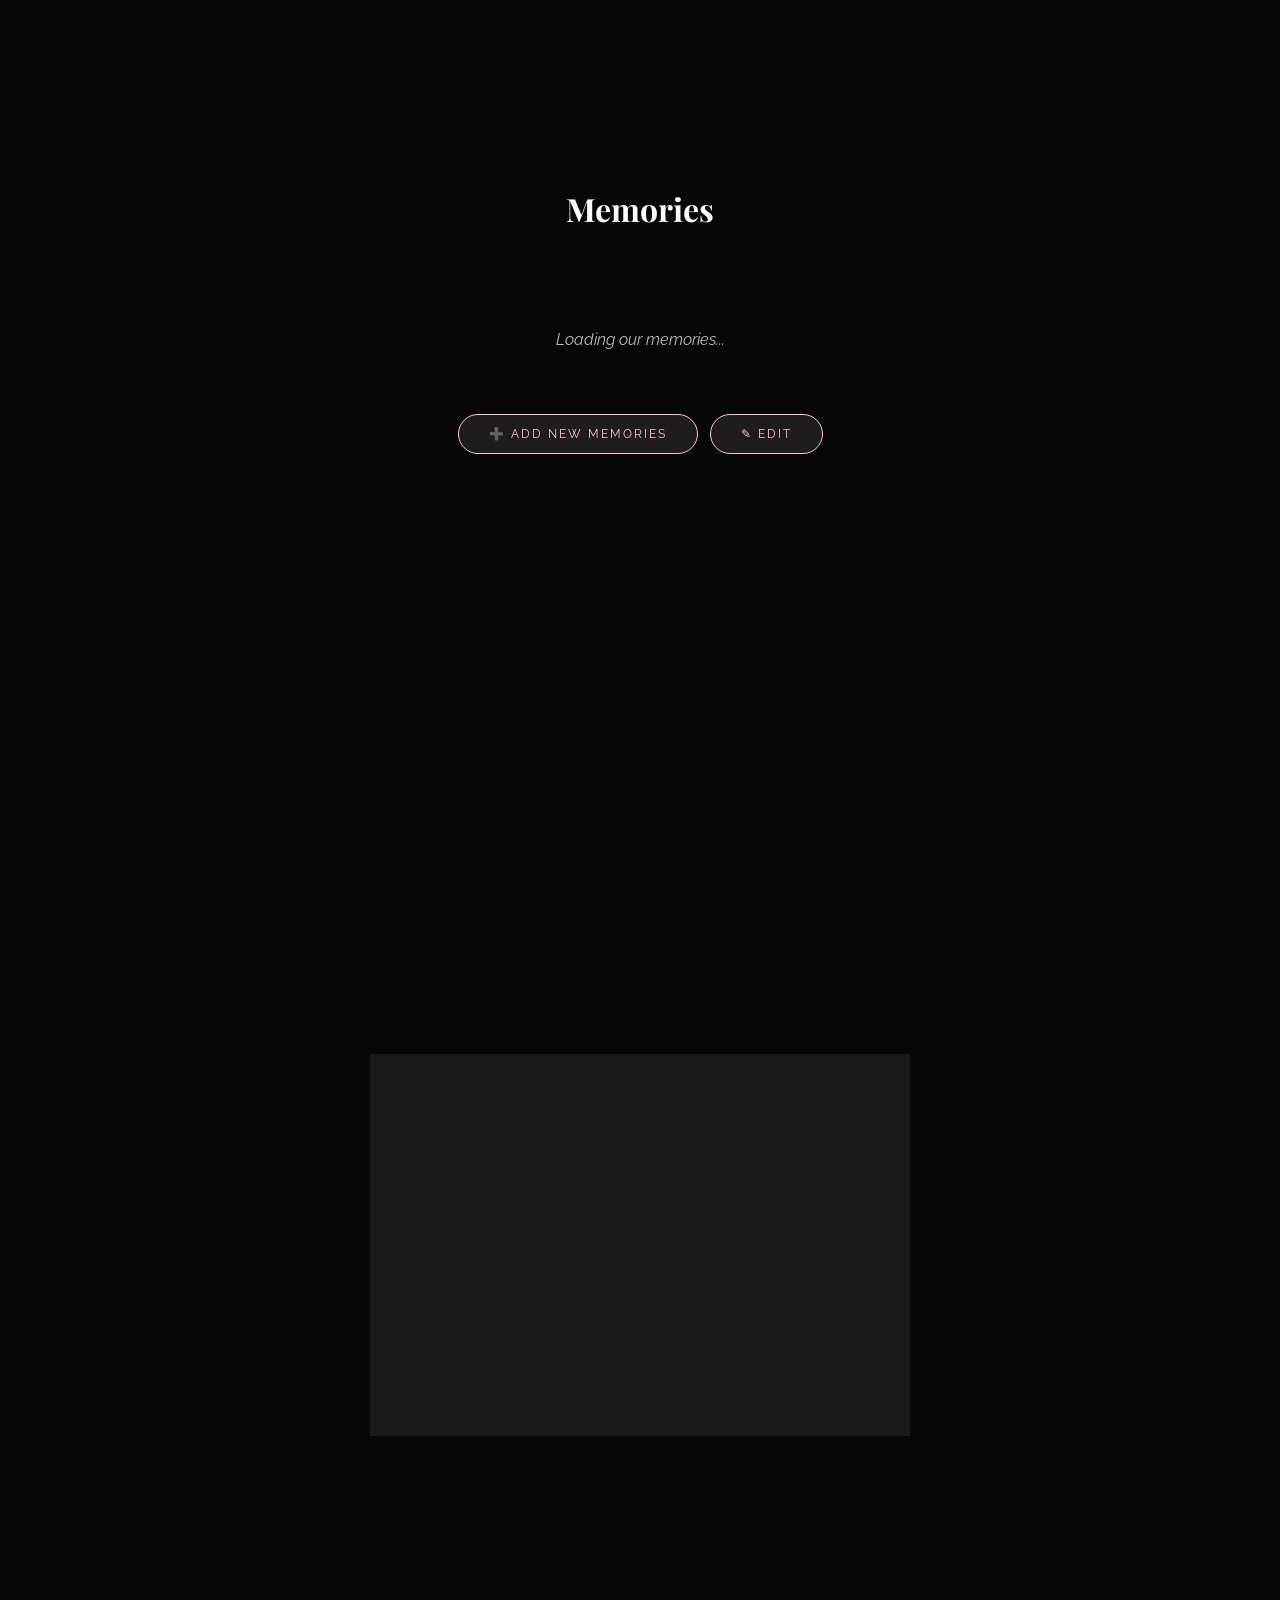
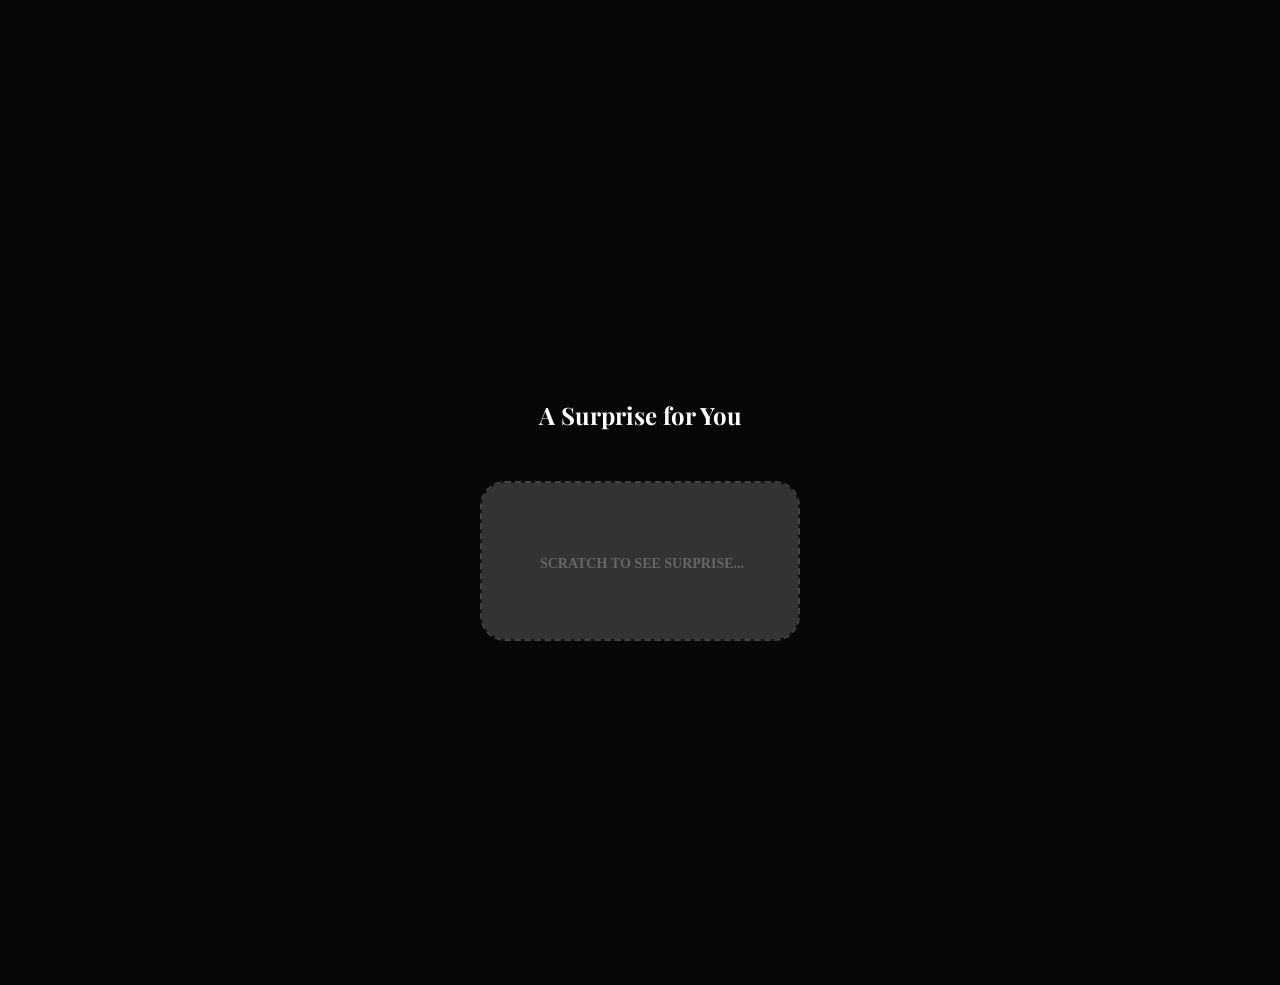
==== commit b076dd11: "feat: anniversary countdown under the days-together counter Computes days until the next April 26 an" ====
--- a/index.html
+++ b/index.html
@@ -29,7 +29,7 @@
     <link href="https://fonts.googleapis.com/css2?family=Playfair+Display:ital,wght@0,500;0,700;1,400&family=Raleway:wght@200;400;600&display=swap" rel="stylesheet">
     <!-- ?v=... sürüm etiketi: kodu her güncellediğinde bu sayıyı artır ki
          tarayıcılar eski dosyayı önbellekten göstermesin. -->
-    <link rel="stylesheet" href="css/style.css?v=7">
+    <link rel="stylesheet" href="css/style.css?v=8">
 </head>
 <body>
 
@@ -93,6 +93,7 @@
                 <div class="counter-item"><span class="counter-value" id="secs">00</span><br><small>SECONDS</small></div>
             </div>
         </div>
+        <p class="anniversary-countdown" id="anniversaryCountdown" aria-live="polite"></p>
     </section>
 
     <!-- I Love You Because Generator -->
@@ -236,12 +237,12 @@
     <audio id="bgMusic"></audio>
 
     <script src="https://cdn.jsdelivr.net/npm/@supabase/supabase-js@2"></script>
-    <script src="js/config.js?v=7"></script>
-    <script src="js/supabase.js?v=7"></script>
-    <script src="js/auth.js?v=7"></script>
-    <script src="js/dialog.js?v=7"></script>
-    <script src="js/gallery.js?v=7"></script>
-    <script src="js/upload.js?v=7"></script>
-    <script src="js/app.js?v=7"></script>
+    <script src="js/config.js?v=8"></script>
+    <script src="js/supabase.js?v=8"></script>
+    <script src="js/auth.js?v=8"></script>
+    <script src="js/dialog.js?v=8"></script>
+    <script src="js/gallery.js?v=8"></script>
+    <script src="js/upload.js?v=8"></script>
+    <script src="js/app.js?v=8"></script>
 </body>
 </html>
--- a/css/style.css
+++ b/css/style.css
@@ -212,6 +212,18 @@
         .counter-container { background: var(--glass); backdrop-filter: blur(2px); padding: 30px; border-radius: 35px; border: 1px solid rgba(255,255,255,0.1); }
         .counter-grid { display: grid; grid-template-columns: repeat(4, 1fr); gap: 15px; }
         .counter-value { font-size: clamp(1.2rem, 5vw, 2.2rem); color: var(--primary-red); font-family: 'Playfair Display', serif; font-weight: 700; }
+
+        /* Yıl dönümü geri sayımı — sayacın hemen altında, zarif bir satır. */
+        .anniversary-countdown {
+            margin-top: 22px;
+            font-family: 'Playfair Display', serif;
+            font-style: italic;
+            font-size: clamp(0.95rem, 2.5vw, 1.15rem);
+            color: var(--soft-pink);
+            letter-spacing: 0.5px;
+            min-height: 1.2em;
+            text-shadow: 0 0 12px rgba(248, 200, 220, 0.25);
+        }
 
         /* Folders */
         .folders-grid { display: grid; grid-template-columns: repeat(auto-fit, minmax(280px, 1fr)); gap: 20px; width: 100%; max-width: 1100px; margin-top: 40px; }
@@ -576,6 +588,26 @@
             color: #bbb;
             padding: 40px 0;
         }
+
+        /* Yükleme sırasında beliren "iskelet" kartlar — içerik gelene kadar
+           yumuşak bir parıltıyla bekler, boş ekran yerine dolu görünür. */
+        .skeleton-card {
+            height: 350px;
+            border-radius: 20px;
+            border: 1px solid rgba(255, 255, 255, 0.05);
+            background: linear-gradient(
+                100deg,
+                rgba(255, 255, 255, 0.04) 30%,
+                rgba(255, 255, 255, 0.10) 50%,
+                rgba(255, 255, 255, 0.04) 70%
+            );
+            background-size: 200% 100%;
+            animation: skeletonShimmer 1.4s ease-in-out infinite;
+        }
+        @keyframes skeletonShimmer {
+            from { background-position: 200% 0; }
+            to { background-position: -200% 0; }
+        }
         .memories-actions {
             display: flex;
             gap: 12px;
@@ -864,6 +896,28 @@
 
         @media (max-width: 768px) { * { cursor: auto !important; } #custom-cursor { display: none; } }
 
+        /* --- Mobil navigasyon ---
+           Dar ekranda uzun buton ("Tap to Stalk Me...") sıkışıp çirkin
+           görünmesin diye yazı/iç boşluk küçülür ve gerekirse alt satıra
+           kayar. Sadece telefon genişliğinde (≤540px) devreye girer;
+           masaüstü görünümü hiç değişmez.
+           NOT: Bunu kendi telefonunda bir teyit et — burada gerçek 375px'i
+           tam olarak önizleyemedim. */
+        @media (max-width: 540px) {
+            nav { padding: 10px 14px; }
+            .nav-logo { font-size: 0.95rem; }
+            .nav-links {
+                gap: 8px;
+                flex-wrap: wrap;
+                justify-content: flex-end;
+            }
+            .nav-btn {
+                font-size: 0.55rem;
+                padding: 7px 11px;
+                letter-spacing: 1px;
+            }
+        }
+
         /* ============================================================
            ERİŞİLEBİLİRLİK (Accessibility)
            ============================================================ */
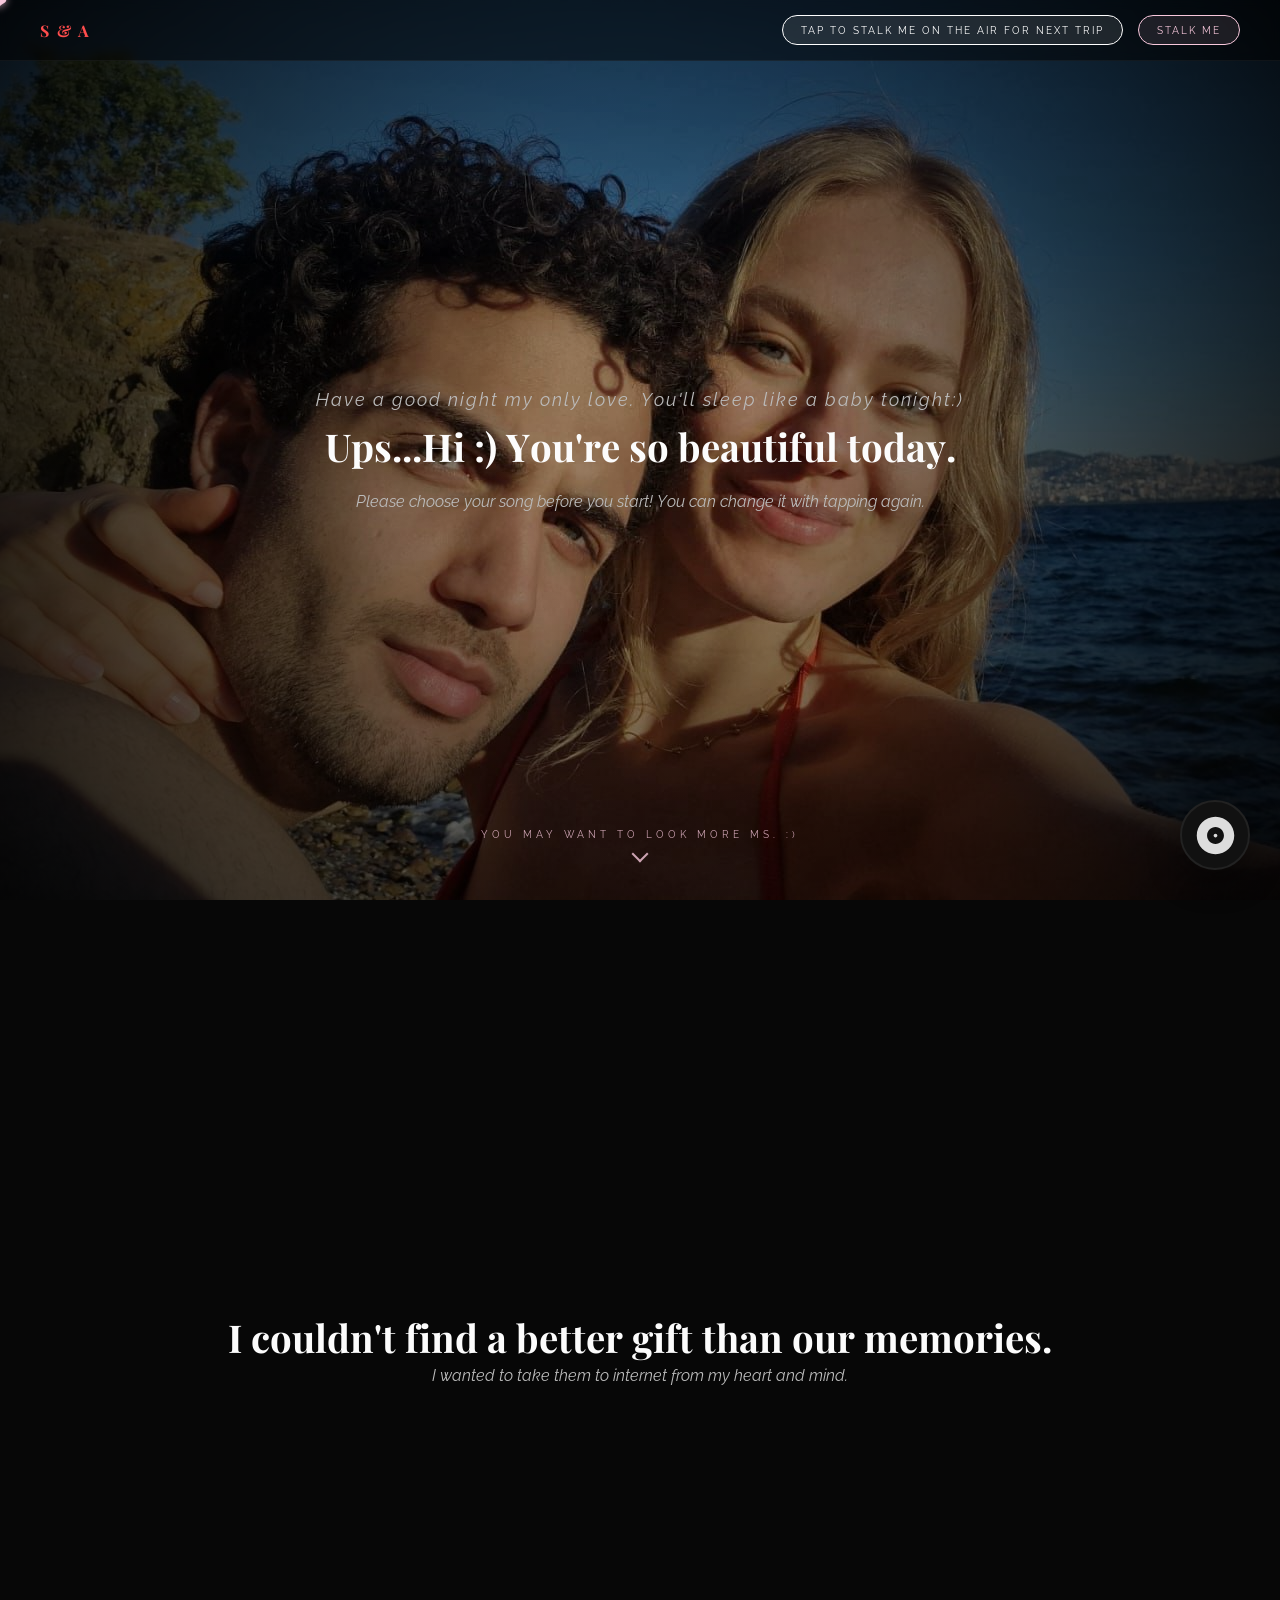
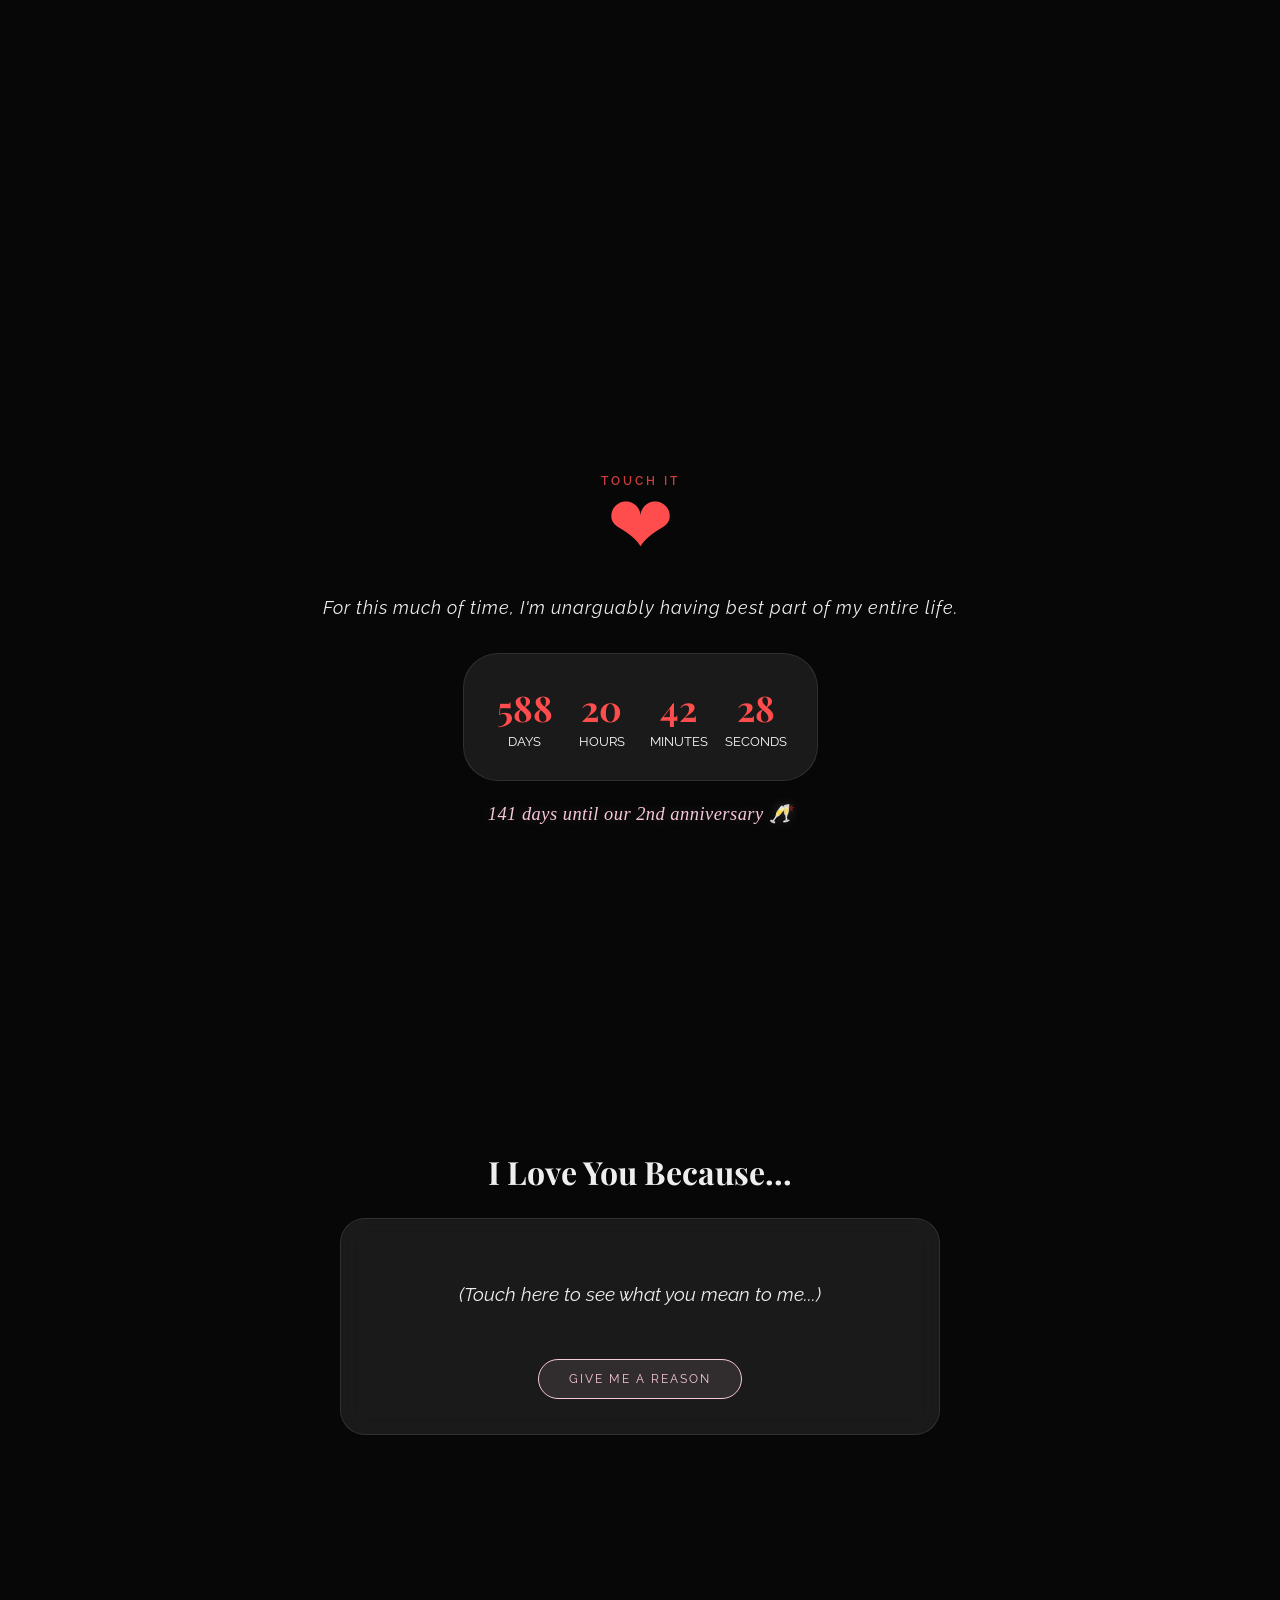
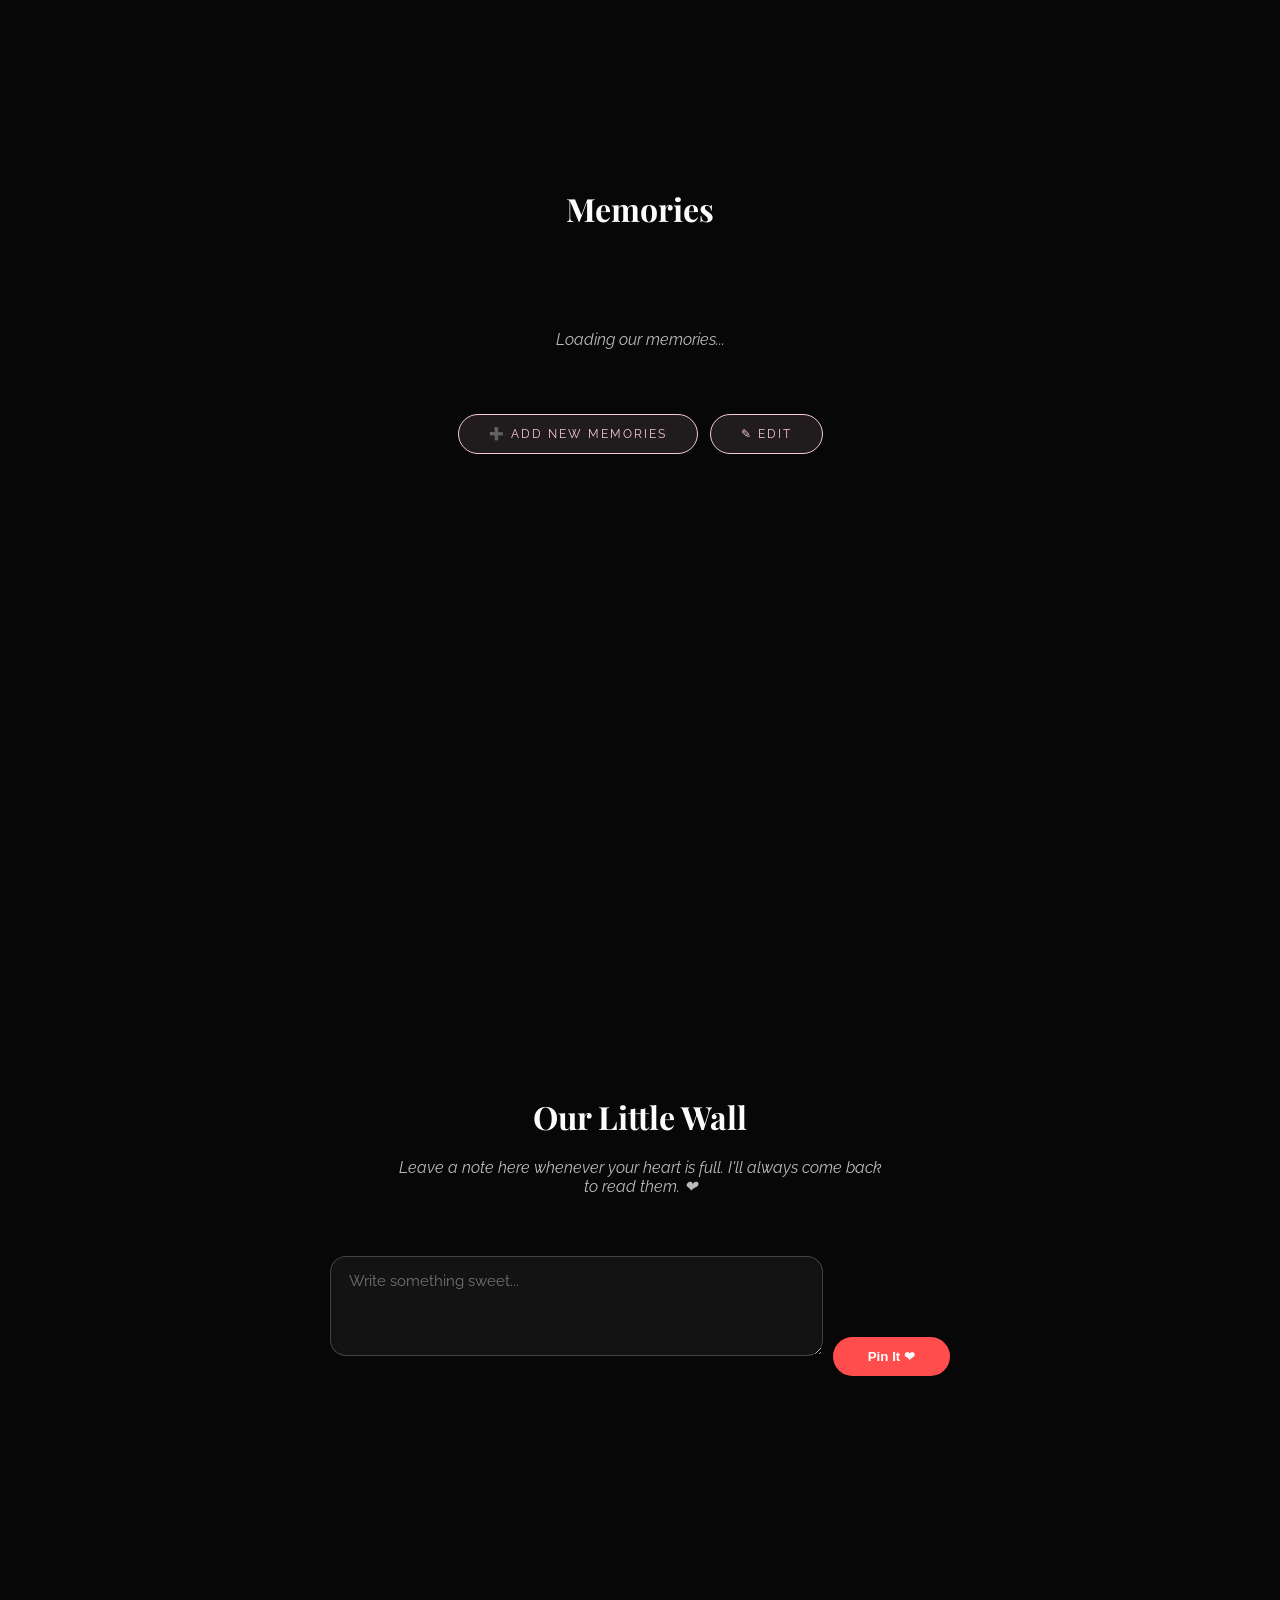
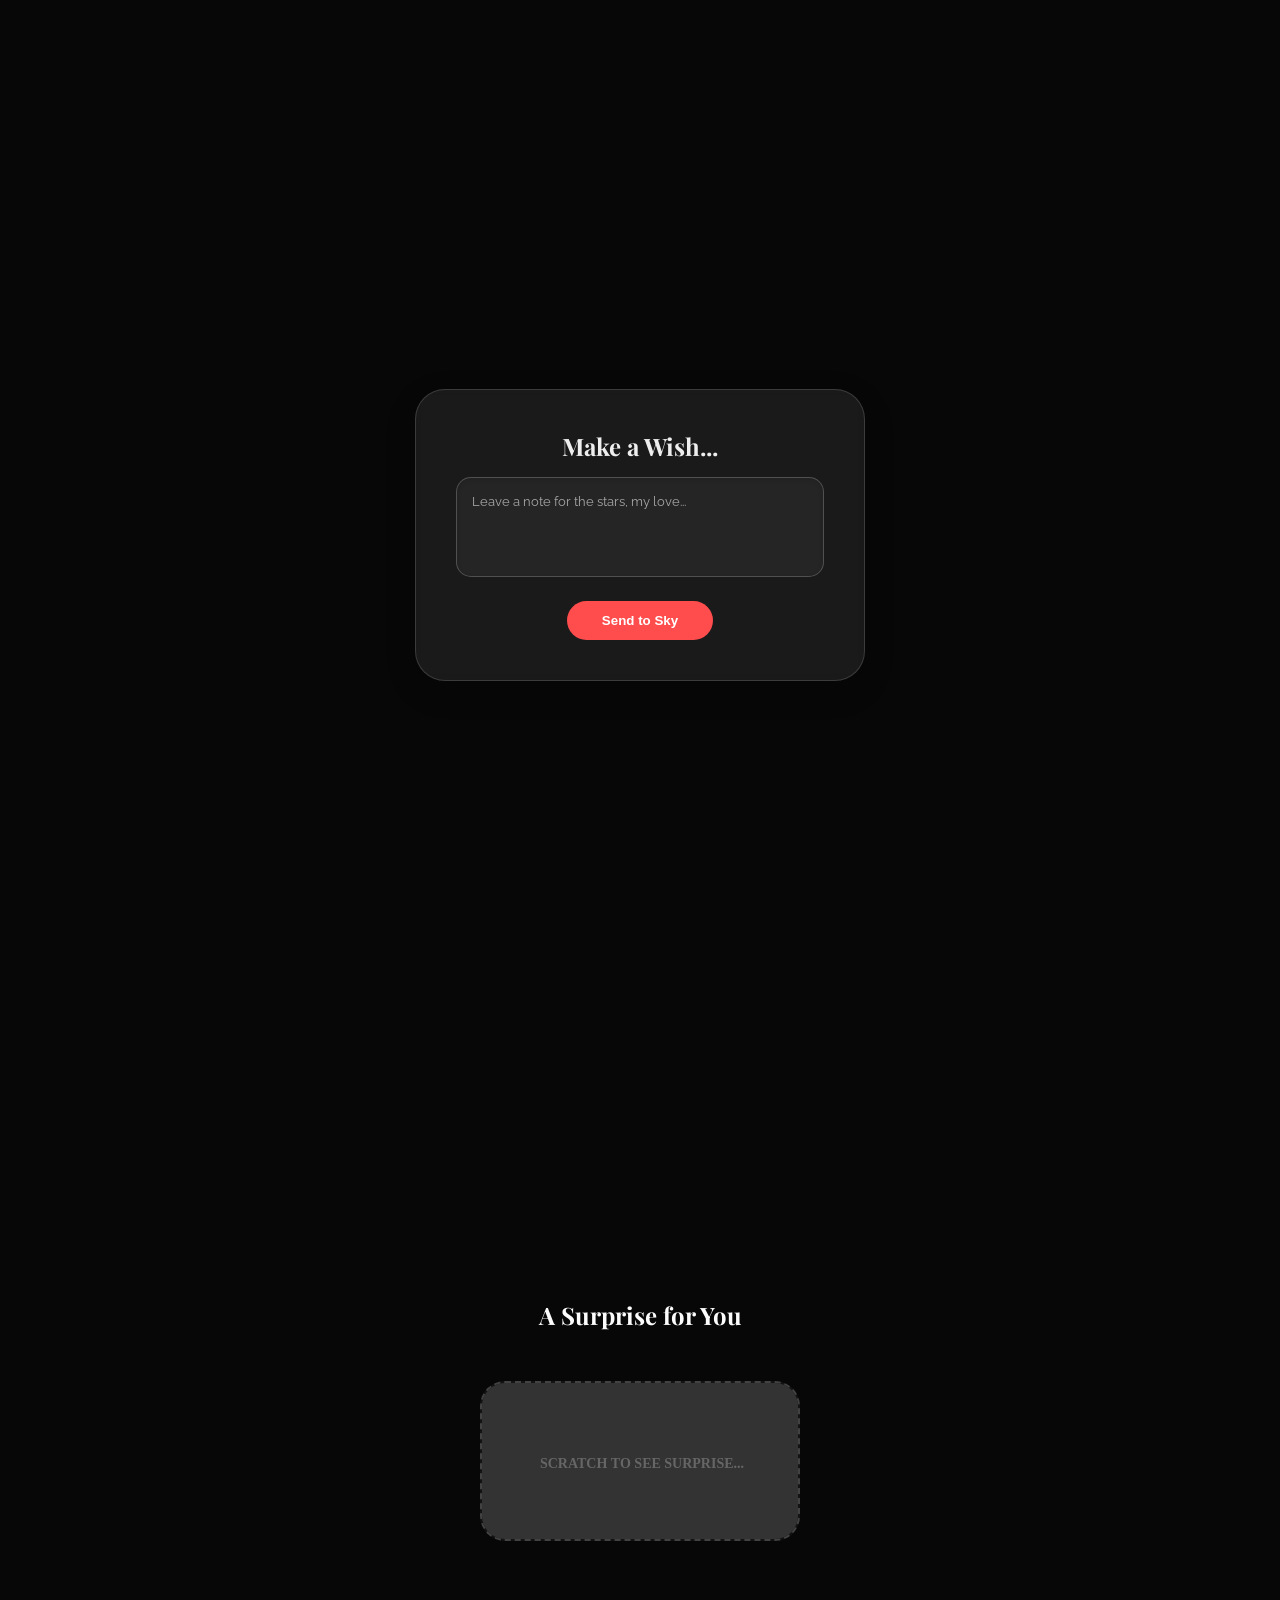
==== commit 6e167d8e: "feat: message wall — persistent love notes between us (Phase 4) - New js/messages.js module (IIFE) b" ====
--- a/index.html
+++ b/index.html
@@ -185,6 +185,19 @@
         </div>
     </div>
 
+    <!-- Message Wall -->
+    <section id="wallSection">
+        <h2 class="hero-title" style="font-size: 2rem;">Our Little Wall</h2>
+        <p style="font-style: italic; color: #bbb; margin-bottom: 30px; max-width: 500px;">Leave a note here whenever your heart is full. I'll always come back to read them. ❤</p>
+        <div class="wall-box">
+            <div class="message-list" id="messageList"></div>
+            <div class="message-input-row">
+                <textarea id="messageInput" placeholder="Write something sweet..." maxlength="500" rows="2"></textarea>
+                <button class="send-btn" id="messageSendBtn" type="button">Pin It ❤</button>
+            </div>
+        </div>
+    </section>
+
     <!-- Wish Balloons -->
     <section class="wish-section" id="wishSection">
         <div class="wish-box">
@@ -243,6 +256,7 @@
     <script src="js/dialog.js?v=8"></script>
     <script src="js/gallery.js?v=8"></script>
     <script src="js/upload.js?v=8"></script>
+    <script src="js/messages.js?v=8"></script>
     <script src="js/app.js?v=8"></script>
 </body>
 </html>
--- a/css/style.css
+++ b/css/style.css
@@ -975,4 +975,115 @@
             /* Salt dekoratif, sürekli üretilen öğeleri tamamen gizle. */
             .mini-heart,
             .balloon { display: none !important; }
+        }
+
+        /* ============================================================
+           FAZ 4 — MESAJ DUVARI (Our Little Wall)
+           İkinizin birbirine bıraktığı kalıcı notlar. Kendi notların
+           sağ pembe kenarlıklı, karşınınki sol kenarlıklı görünür.
+           ============================================================ */
+        .wall-box {
+            width: 100%;
+            max-width: 620px;
+        }
+        .message-list {
+            display: flex;
+            flex-direction: column;
+            gap: 14px;
+            max-height: 420px;
+            overflow-y: auto;
+            padding: 4px;
+            margin-bottom: 22px;
+            text-align: left;
+        }
+        .wall-empty {
+            font-style: italic;
+            color: #999;
+            text-align: center;
+            padding: 30px 0;
+        }
+        .message-card {
+            position: relative;
+            background: var(--glass);
+            backdrop-filter: blur(6px);
+            border: 1px solid rgba(255, 255, 255, 0.10);
+            border-left: 3px solid rgba(255, 255, 255, 0.25);
+            border-radius: 16px;
+            padding: 16px 20px;
+        }
+        /* Kendi notların sağdan hizalı ve pembe vurgulu. */
+        .message-card.mine {
+            border-left: 1px solid rgba(255, 255, 255, 0.10);
+            border-right: 3px solid var(--soft-pink);
+        }
+        .message-body {
+            color: #f2f2f2;
+            font-size: 1rem;
+            line-height: 1.55;
+            white-space: pre-wrap;   /* Shift+Enter ile yazılan satırları koru. */
+            word-break: break-word;
+        }
+        .message-meta {
+            display: flex;
+            justify-content: space-between;
+            align-items: baseline;
+            margin-top: 10px;
+            gap: 12px;
+        }
+        .message-author {
+            font-family: 'Playfair Display', serif;
+            font-style: italic;
+            color: var(--soft-pink);
+            font-size: 0.9rem;
+        }
+        .message-date {
+            font-size: 0.7rem;
+            letter-spacing: 1px;
+            color: #888;
+            text-transform: uppercase;
+        }
+        .message-delete {
+            position: absolute;
+            top: 8px;
+            right: 12px;
+            background: none;
+            border: none;
+            color: rgba(255, 255, 255, 0.35);
+            font-size: 1.3rem;
+            line-height: 1;
+            cursor: pointer !important;
+            padding: 2px 6px;
+            border-radius: 8px;
+            transition: all 0.25s ease;
+        }
+        .message-delete:hover { color: var(--primary-red); background: rgba(255, 255, 255, 0.06); }
+        .message-input-row {
+            display: flex;
+            gap: 10px;
+            align-items: flex-end;
+        }
+        .message-input-row textarea {
+            flex: 1;
+            resize: vertical;
+            min-height: 48px;
+            max-height: 160px;
+            background: rgba(255, 255, 255, 0.05);
+            border: 1px solid rgba(255, 255, 255, 0.2);
+            border-radius: 16px;
+            padding: 13px 18px;
+            color: white;
+            font-family: 'Raleway', sans-serif;
+            font-size: 0.95rem;
+            line-height: 1.5;
+            outline: none;
+            transition: border-color 0.3s ease;
+        }
+        .message-input-row textarea:focus { border-color: var(--soft-pink); }
+        .message-input-row textarea::placeholder { color: rgba(255, 255, 255, 0.4); }
+        .message-input-row .send-btn { flex-shrink: 0; cursor: pointer !important; }
+        .message-input-row .send-btn:disabled { opacity: 0.5; }
+
+        @media (max-width: 540px) {
+            .message-input-row { flex-direction: column; align-items: stretch; }
+            .message-input-row .send-btn { width: 100%; }
         }
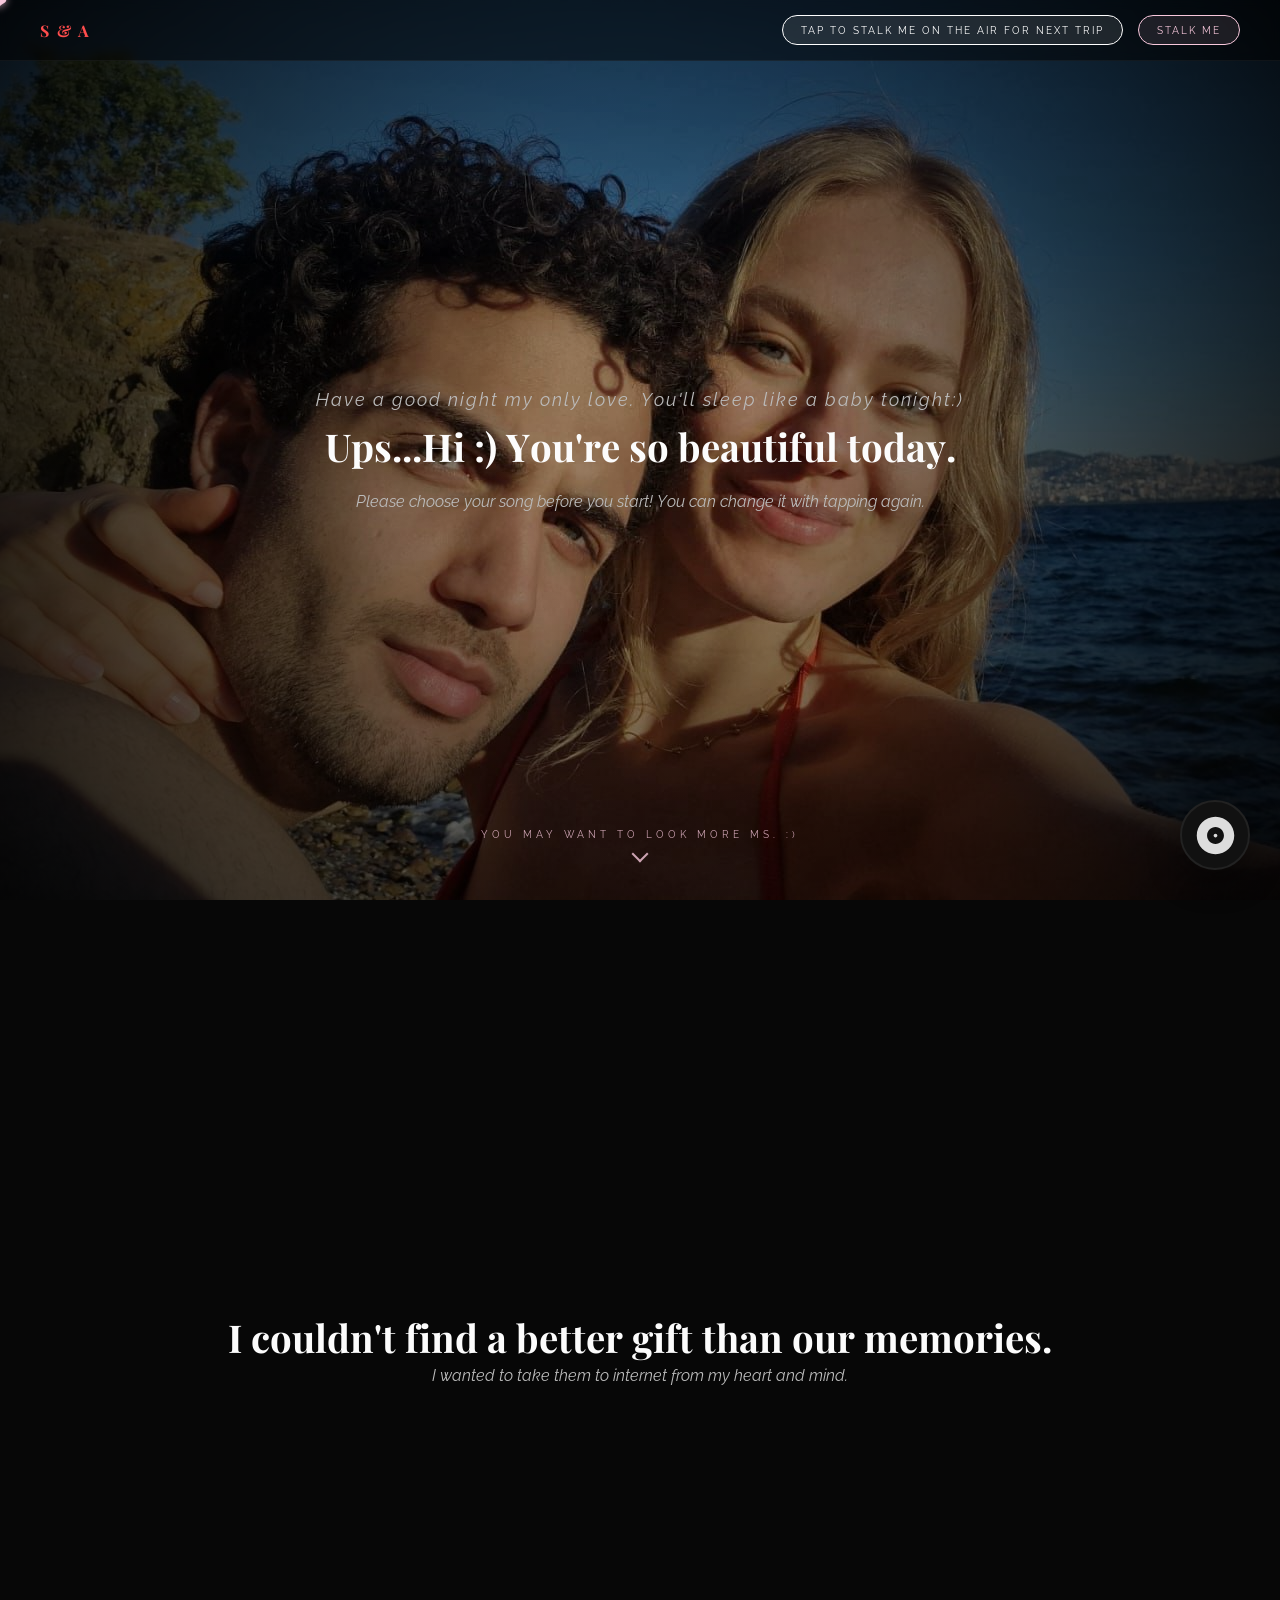
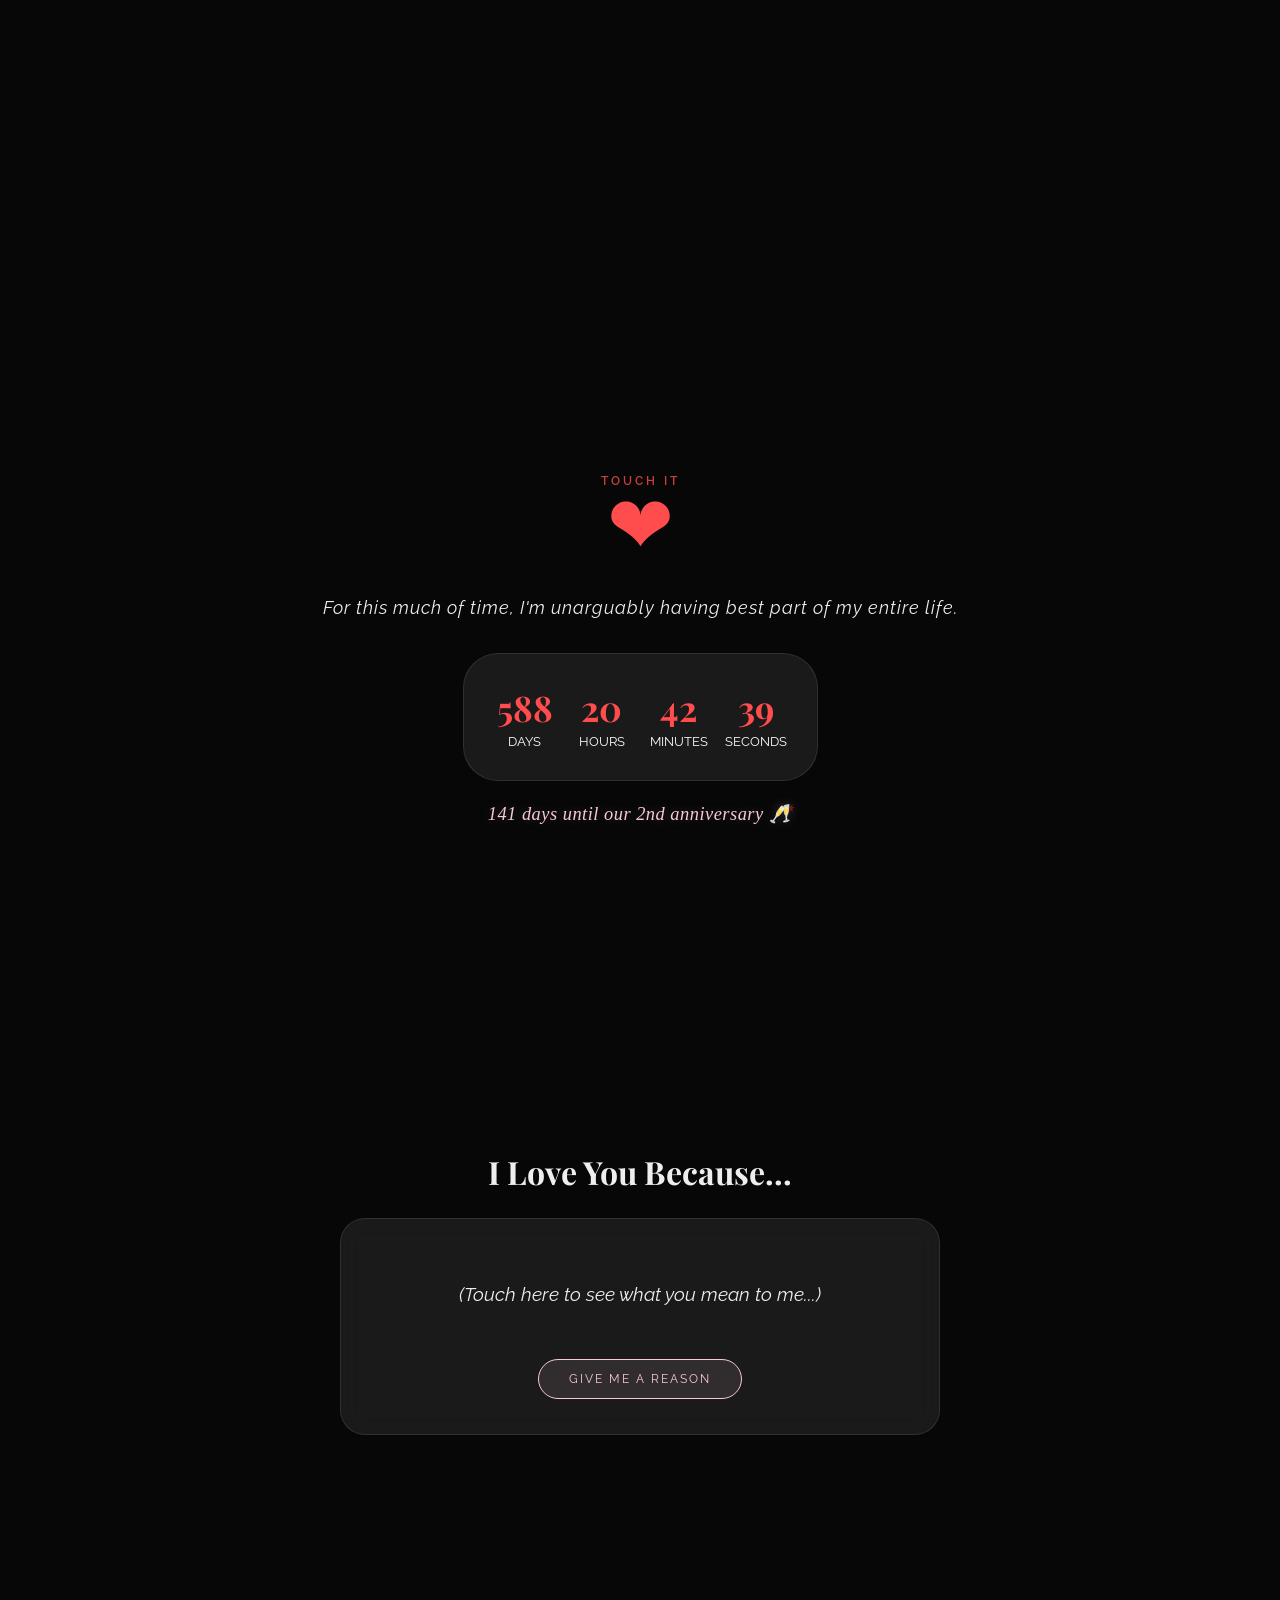
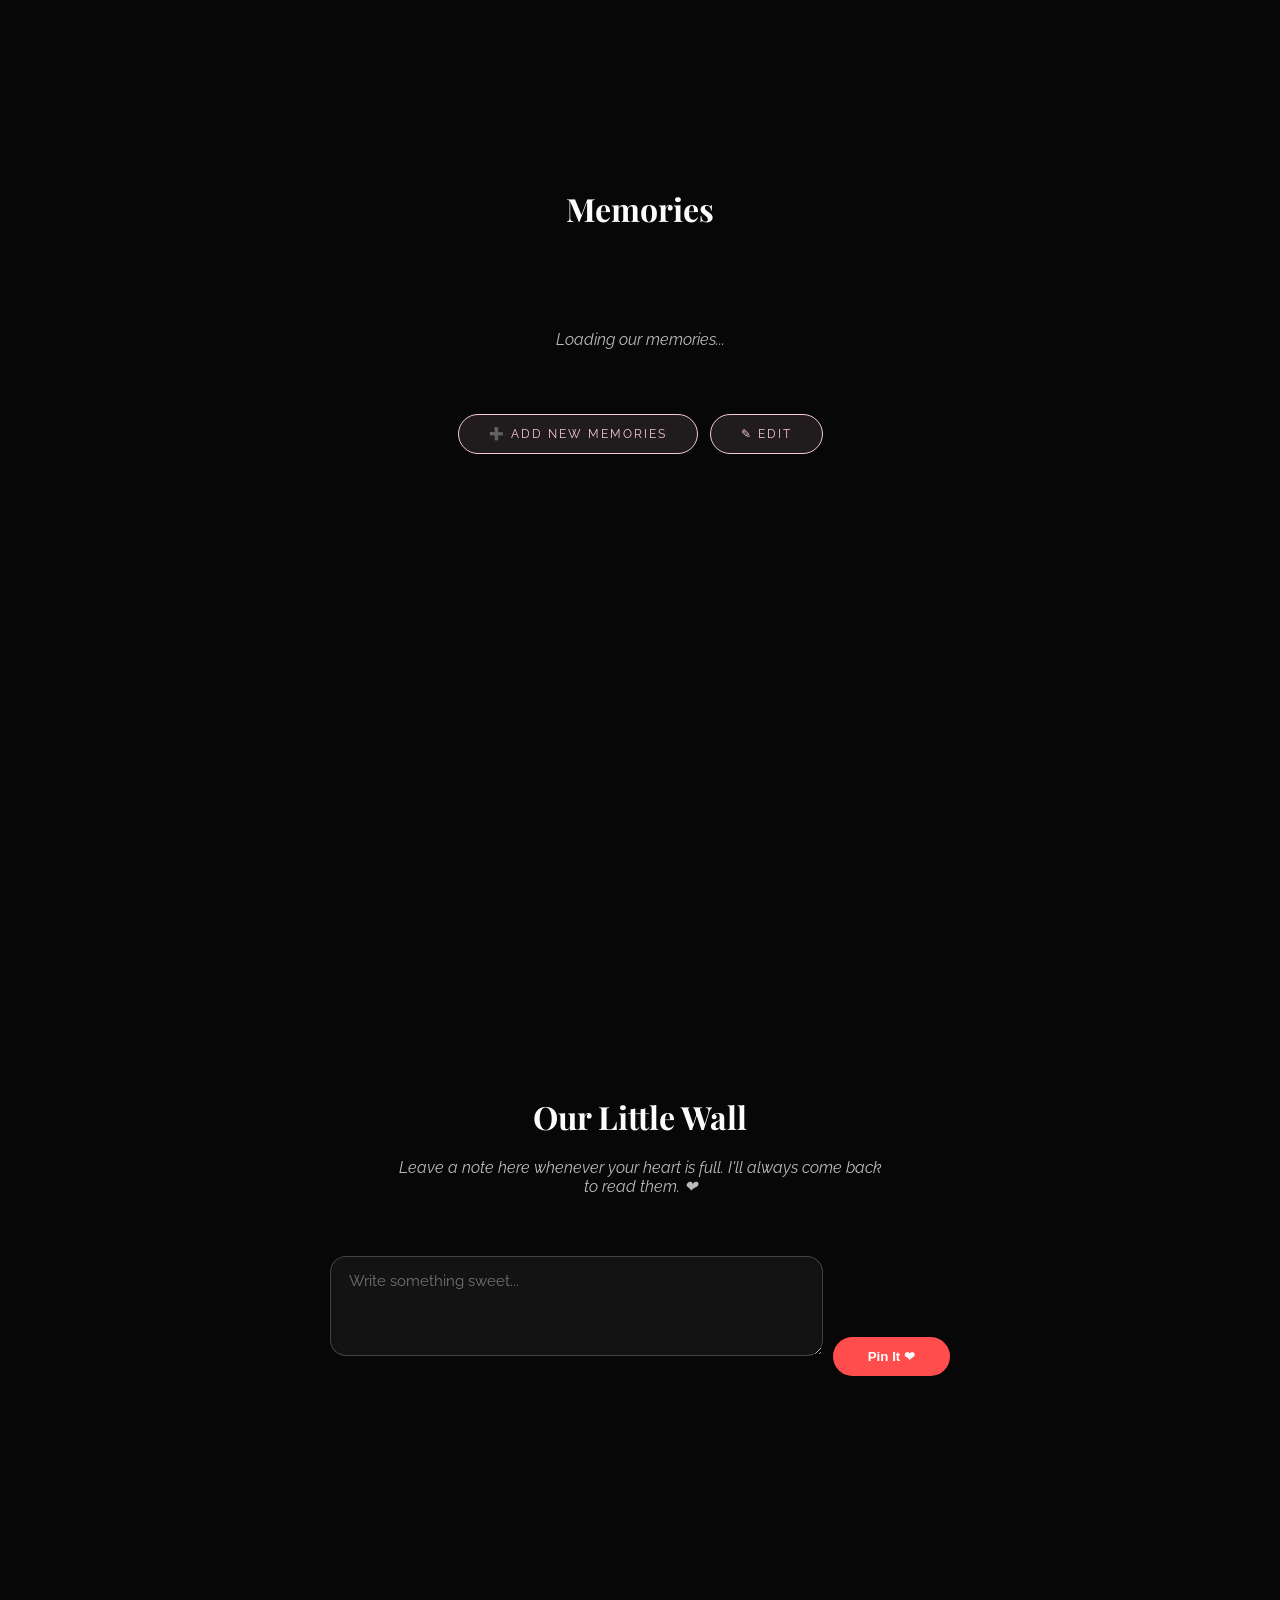
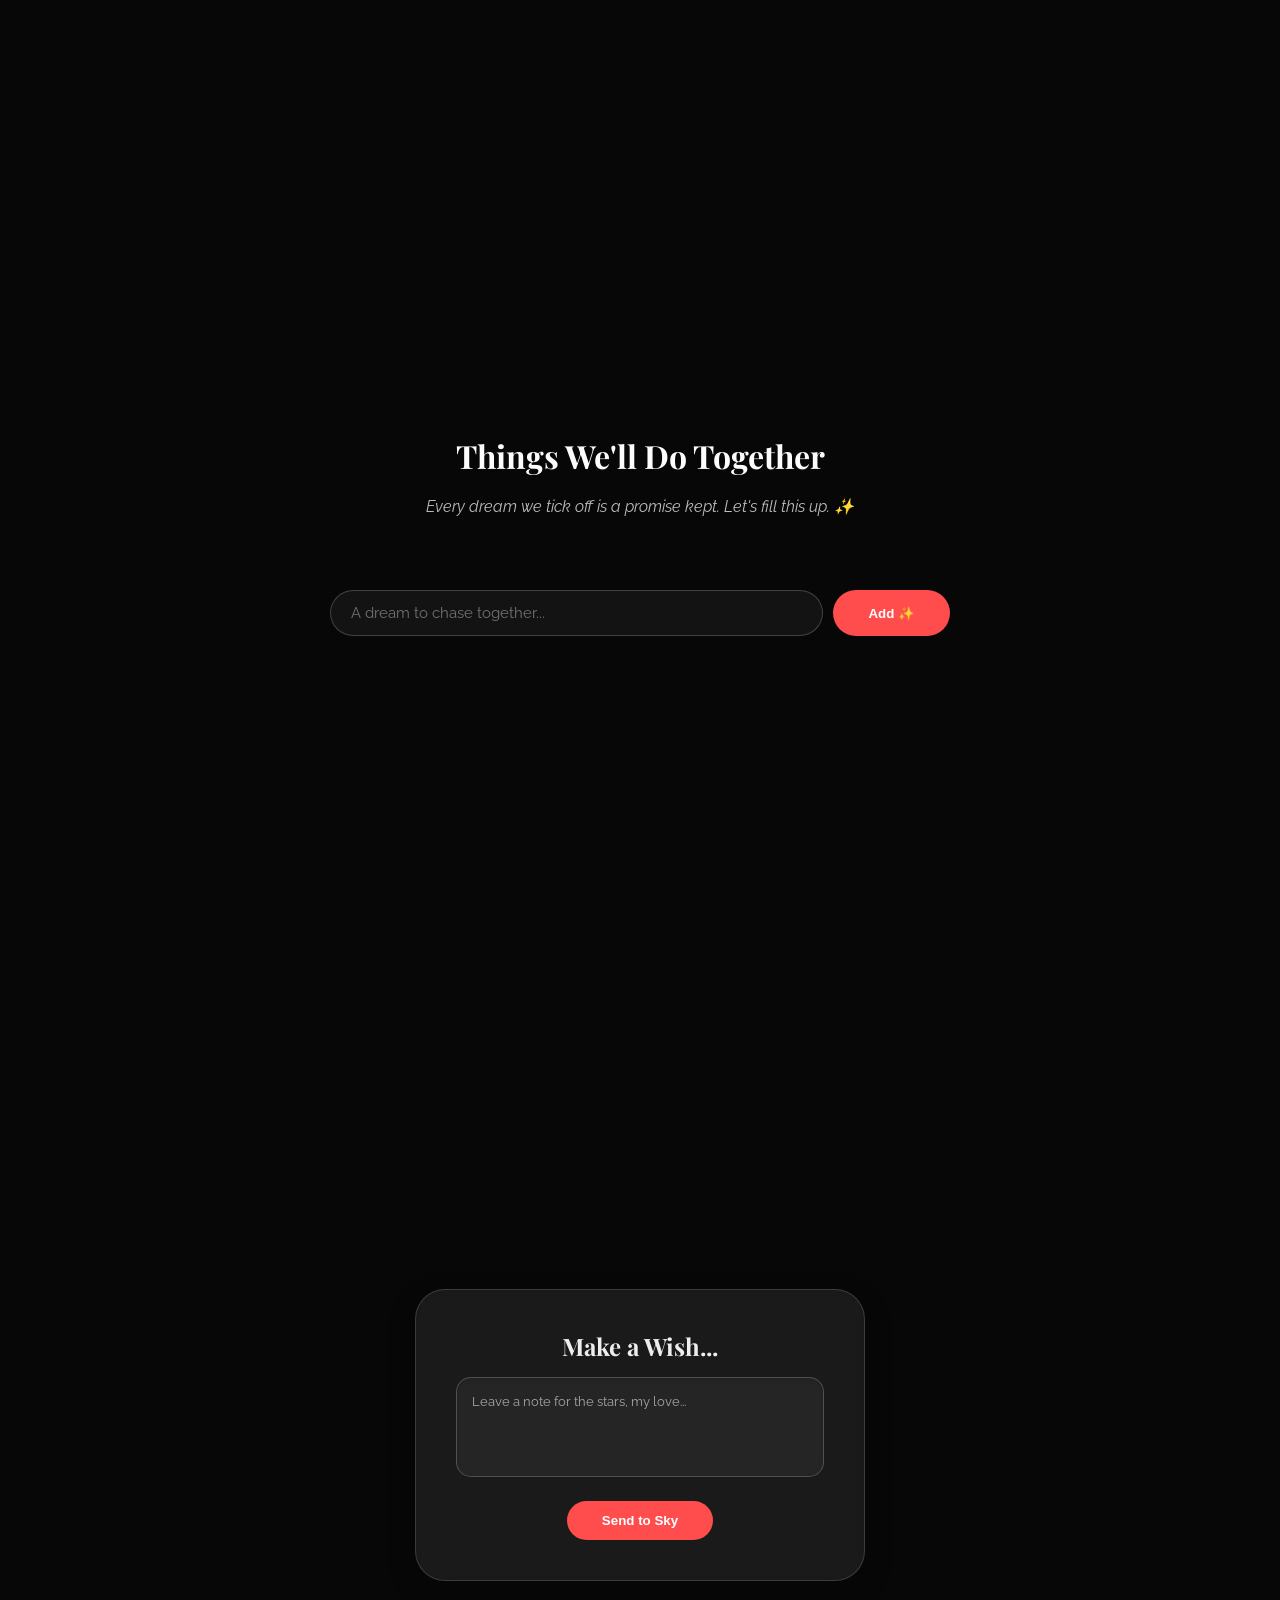
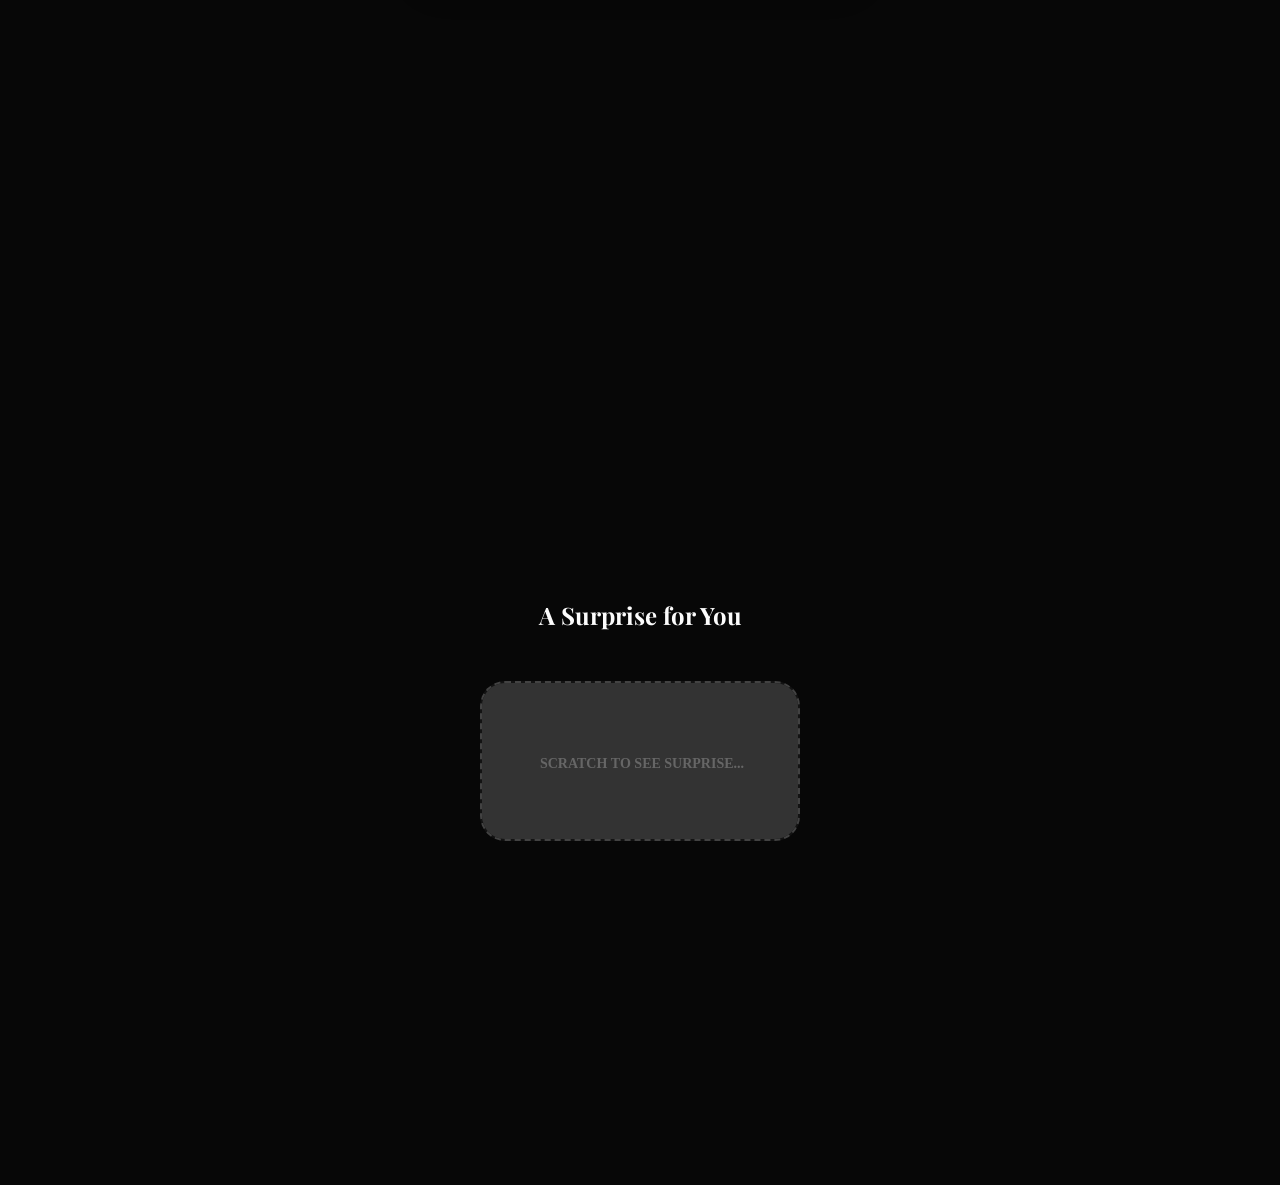
==== commit 11d98e6d: "feat: shared bucket list — dreams we'll chase together (Phase 4) - New js/bucket.js (IIFE) backed by" ====
--- a/index.html
+++ b/index.html
@@ -198,6 +198,20 @@
         </div>
     </section>
 
+    <!-- Bucket List -->
+    <section id="bucketSection">
+        <h2 class="hero-title" style="font-size: 2rem;">Things We'll Do Together</h2>
+        <p style="font-style: italic; color: #bbb; margin-bottom: 30px; max-width: 500px;">Every dream we tick off is a promise kept. Let's fill this up. ✨</p>
+        <div class="bucket-box">
+            <div class="bucket-list" id="bucketList"></div>
+            <p class="bucket-counter" id="bucketCounter"></p>
+            <div class="bucket-input-row">
+                <input type="text" id="bucketInput" placeholder="A dream to chase together..." maxlength="140">
+                <button class="send-btn" id="bucketAddBtn" type="button">Add ✨</button>
+            </div>
+        </div>
+    </section>
+
     <!-- Wish Balloons -->
     <section class="wish-section" id="wishSection">
         <div class="wish-box">
@@ -257,6 +271,7 @@
     <script src="js/gallery.js?v=8"></script>
     <script src="js/upload.js?v=8"></script>
     <script src="js/messages.js?v=8"></script>
+    <script src="js/bucket.js?v=8"></script>
     <script src="js/app.js?v=8"></script>
 </body>
 </html>
--- a/css/style.css
+++ b/css/style.css
@@ -1086,4 +1086,111 @@
         @media (max-width: 540px) {
             .message-input-row { flex-direction: column; align-items: stretch; }
             .message-input-row .send-btn { width: 100%; }
+        }
+
+        /* ============================================================
+           FAZ 4 — ORTAK YAPILACAKLAR LİSTESİ (Bucket list)
+           ============================================================ */
+        .bucket-box {
+            width: 100%;
+            max-width: 620px;
+        }
+        .bucket-list {
+            display: flex;
+            flex-direction: column;
+            gap: 10px;
+            text-align: left;
+            margin-bottom: 14px;
+        }
+        .bucket-empty {
+            font-style: italic;
+            color: #999;
+            text-align: center;
+            padding: 26px 0;
+        }
+        .bucket-item {
+            display: flex;
+            align-items: center;
+            gap: 14px;
+            background: var(--glass);
+            backdrop-filter: blur(6px);
+            border: 1px solid rgba(255, 255, 255, 0.10);
+            border-radius: 14px;
+            padding: 12px 16px;
+            transition: opacity 0.3s ease;
+        }
+        .bucket-check {
+            flex-shrink: 0;
+            width: 26px;
+            height: 26px;
+            border-radius: 50%;
+            border: 2px solid var(--soft-pink);
+            background: transparent;
+            color: var(--bg-dark);
+            font-size: 0.85rem;
+            font-weight: 700;
+            line-height: 1;
+            cursor: pointer !important;
+            transition: all 0.25s ease;
+        }
+        .bucket-item.done .bucket-check {
+            background: var(--soft-pink);
+            box-shadow: 0 0 12px rgba(248, 200, 220, 0.5);
+        }
+        .bucket-title {
+            flex: 1;
+            color: #f2f2f2;
+            font-size: 1rem;
+            line-height: 1.4;
+            word-break: break-word;
+        }
+        .bucket-item.done .bucket-title {
+            text-decoration: line-through;
+            color: #888;
+        }
+        .bucket-delete {
+            flex-shrink: 0;
+            background: none;
+            border: none;
+            color: rgba(255, 255, 255, 0.3);
+            font-size: 1.3rem;
+            line-height: 1;
+            cursor: pointer !important;
+            padding: 2px 6px;
+            border-radius: 8px;
+            transition: all 0.25s ease;
+        }
+        .bucket-delete:hover { color: var(--primary-red); background: rgba(255, 255, 255, 0.06); }
+        .bucket-counter {
+            font-size: 0.8rem;
+            letter-spacing: 1px;
+            color: var(--soft-pink);
+            text-transform: uppercase;
+            margin-bottom: 18px;
+            min-height: 1em;
+        }
+        .bucket-input-row {
+            display: flex;
+            gap: 10px;
+        }
+        .bucket-input-row input {
+            flex: 1;
+            background: rgba(255, 255, 255, 0.05);
+            border: 1px solid rgba(255, 255, 255, 0.2);
+            border-radius: 50px;
+            padding: 13px 20px;
+            color: white;
+            font-family: 'Raleway', sans-serif;
+            font-size: 0.95rem;
+            outline: none;
+            transition: border-color 0.3s ease;
+        }
+        .bucket-input-row input:focus { border-color: var(--soft-pink); }
+        .bucket-input-row input::placeholder { color: rgba(255, 255, 255, 0.4); }
+        .bucket-input-row .send-btn { flex-shrink: 0; cursor: pointer !important; }
+        .bucket-input-row .send-btn:disabled { opacity: 0.5; }
+
+        @media (max-width: 540px) {
+            .bucket-input-row { flex-direction: column; }
+            .bucket-input-row .send-btn { width: 100%; }
         }
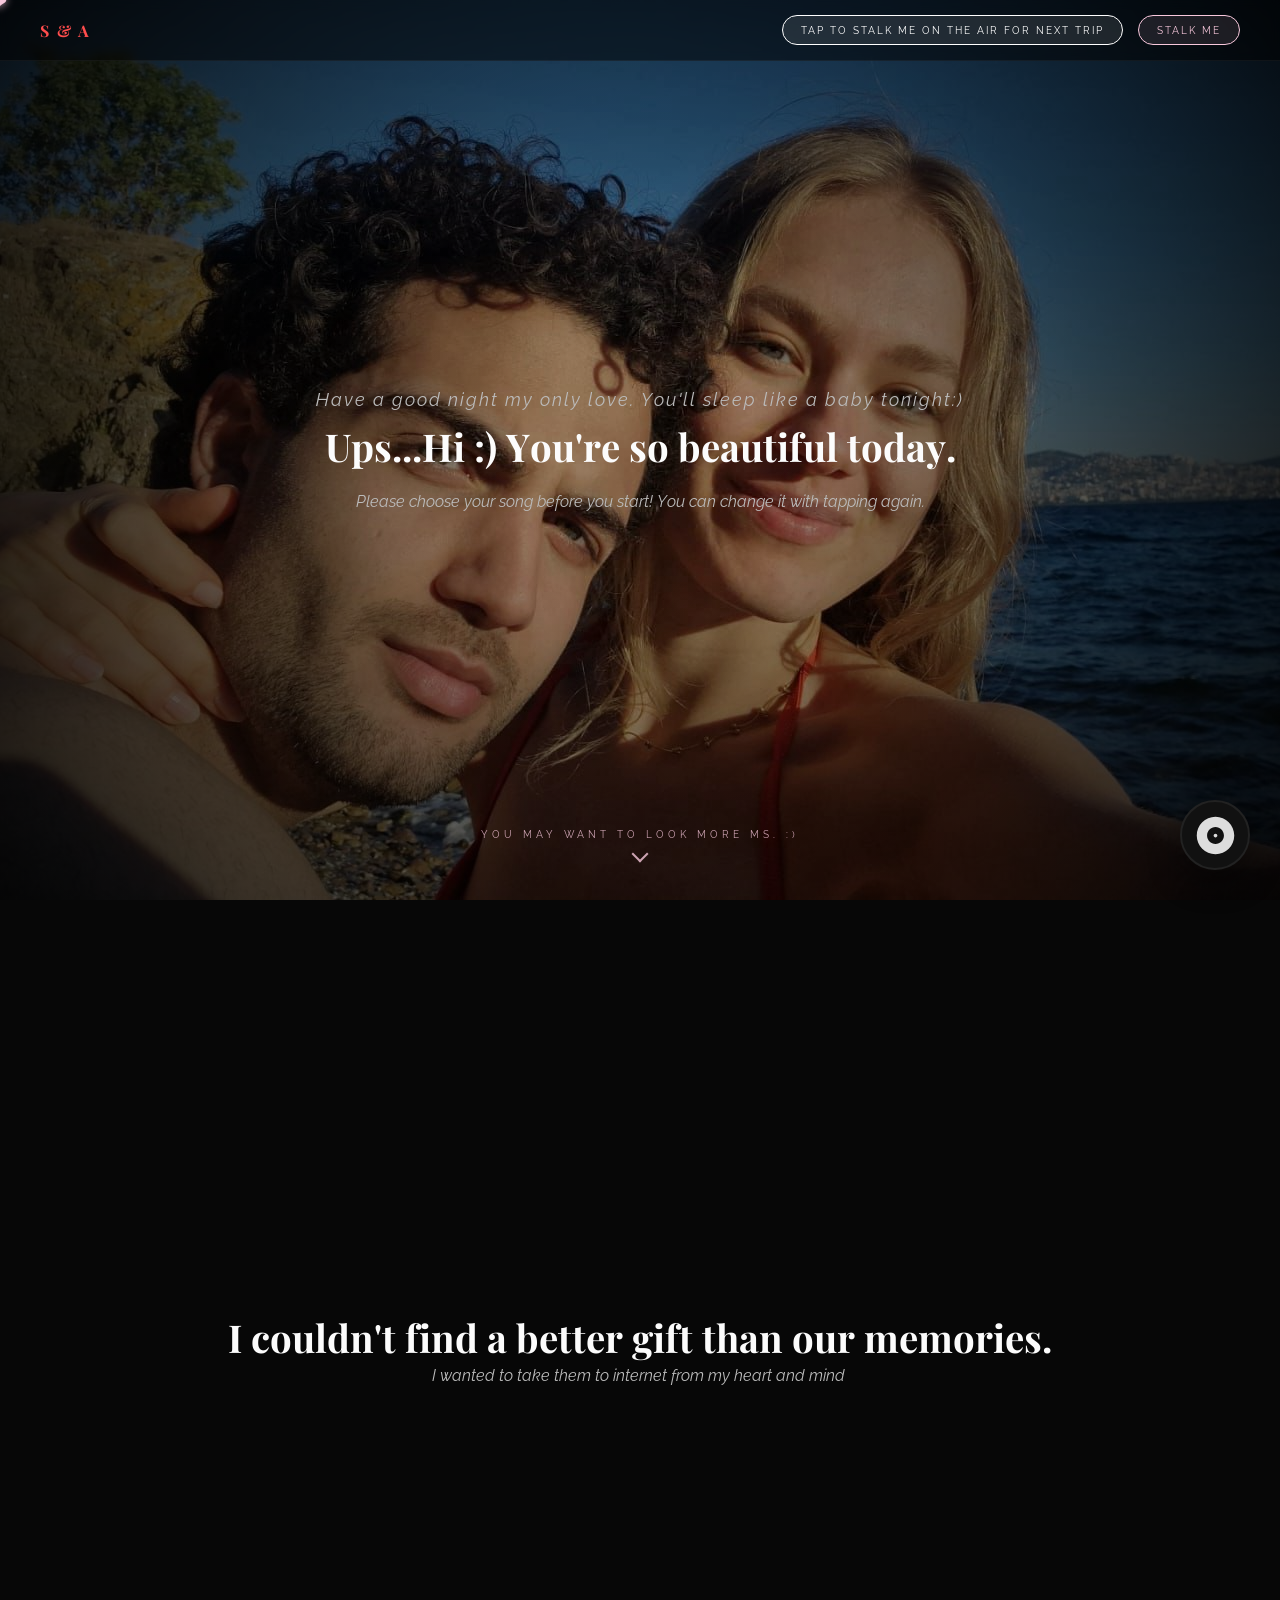
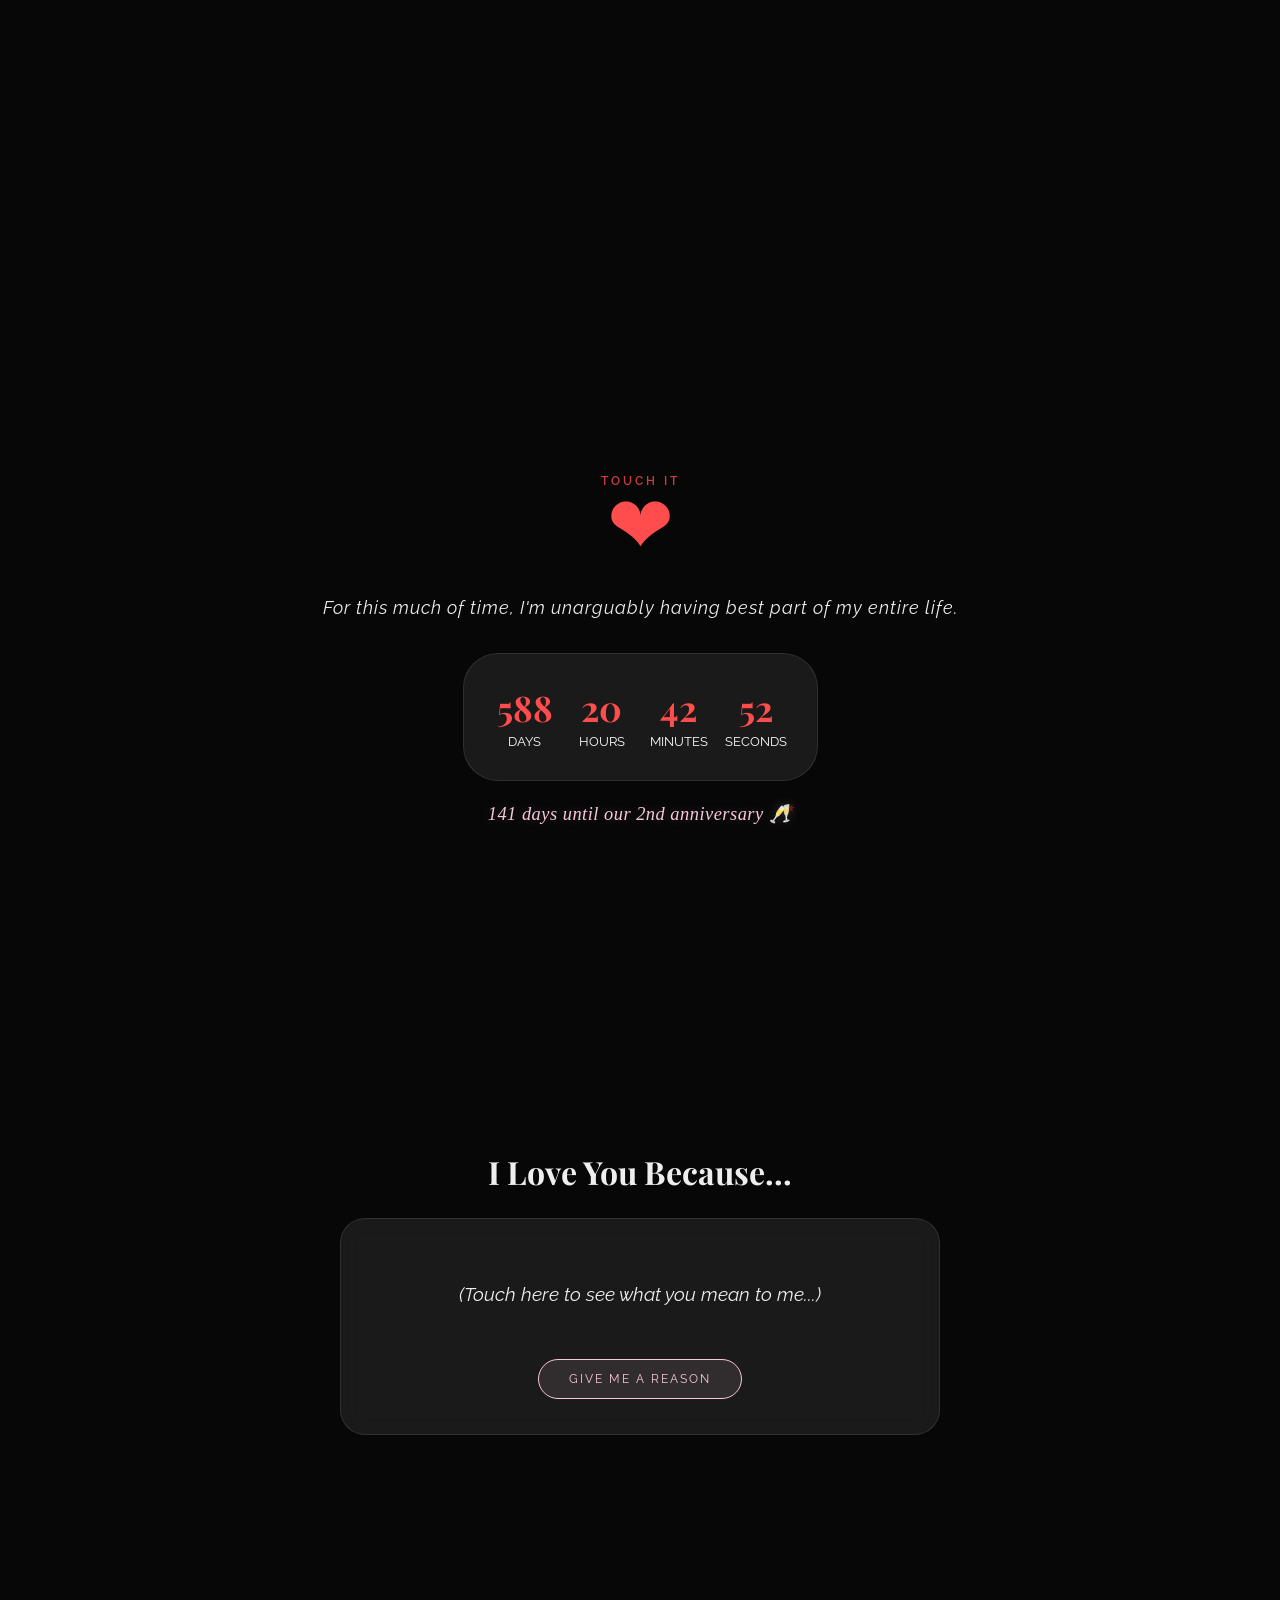
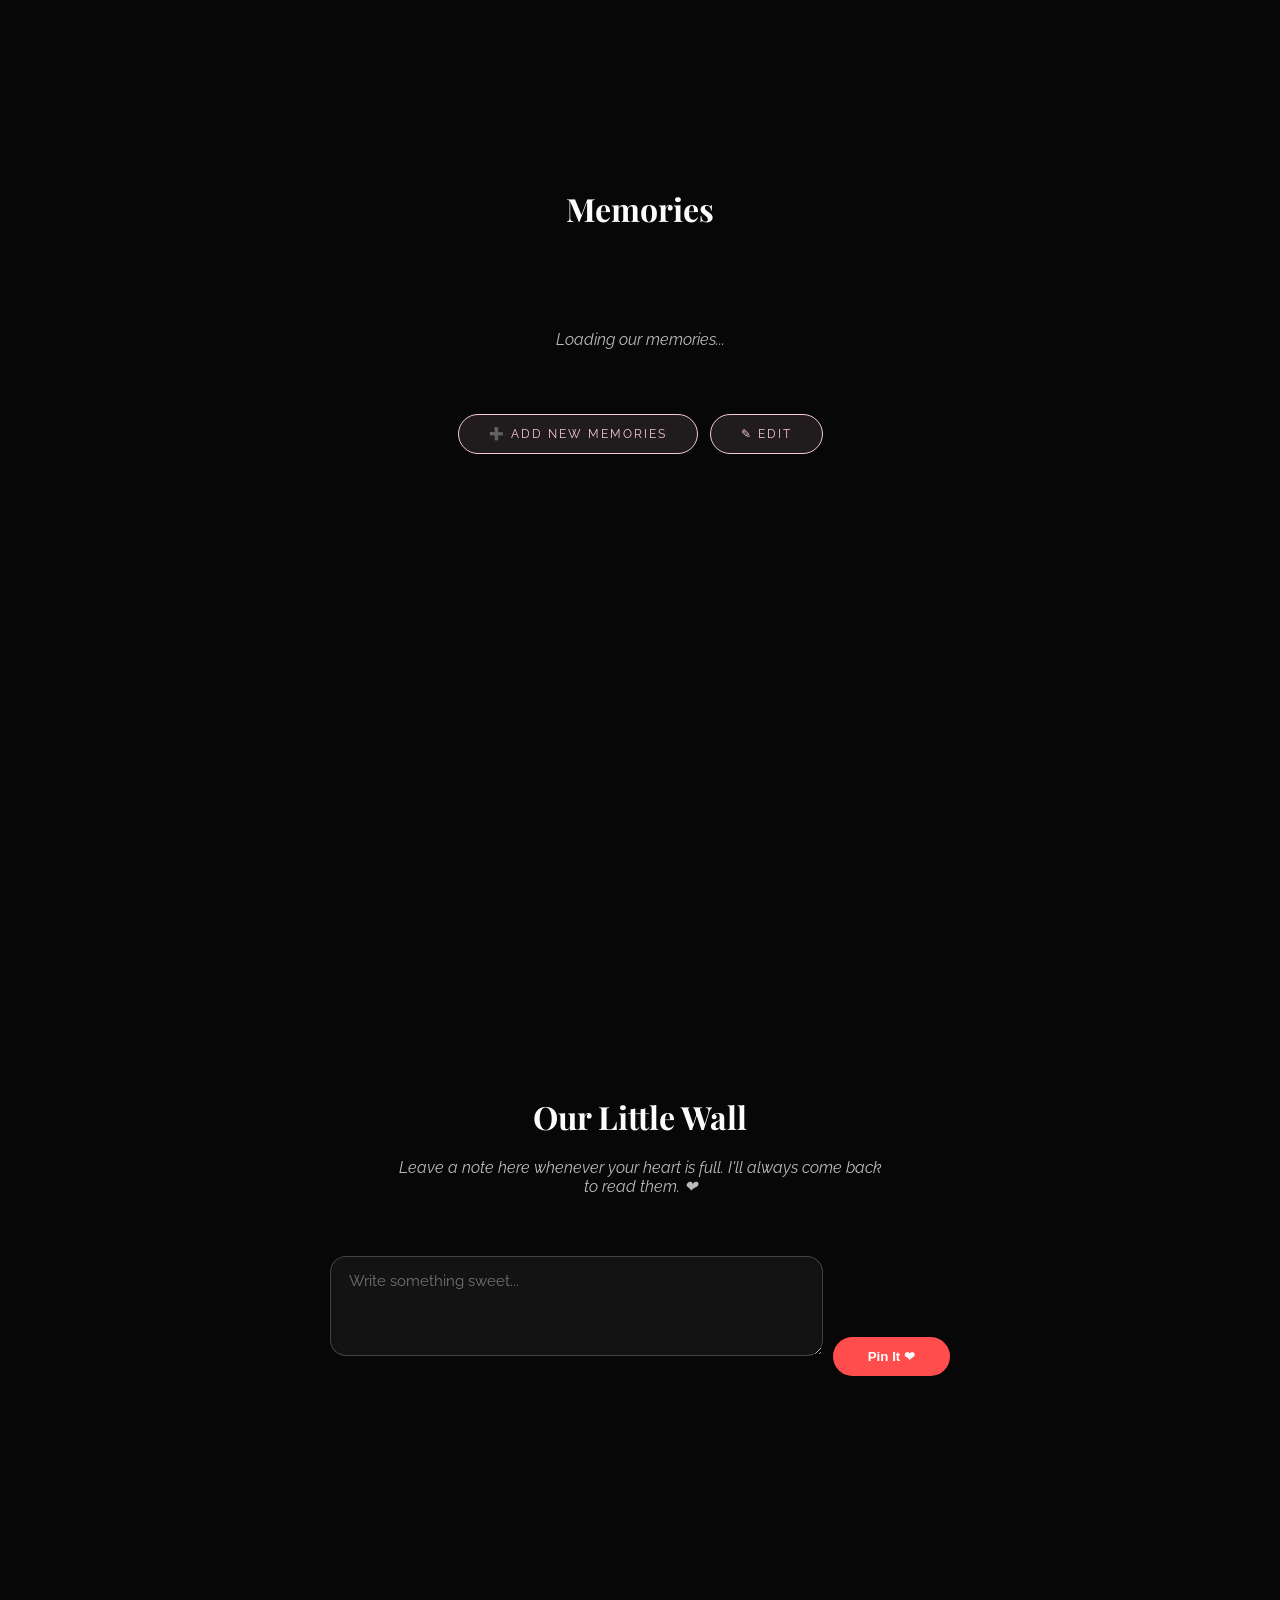
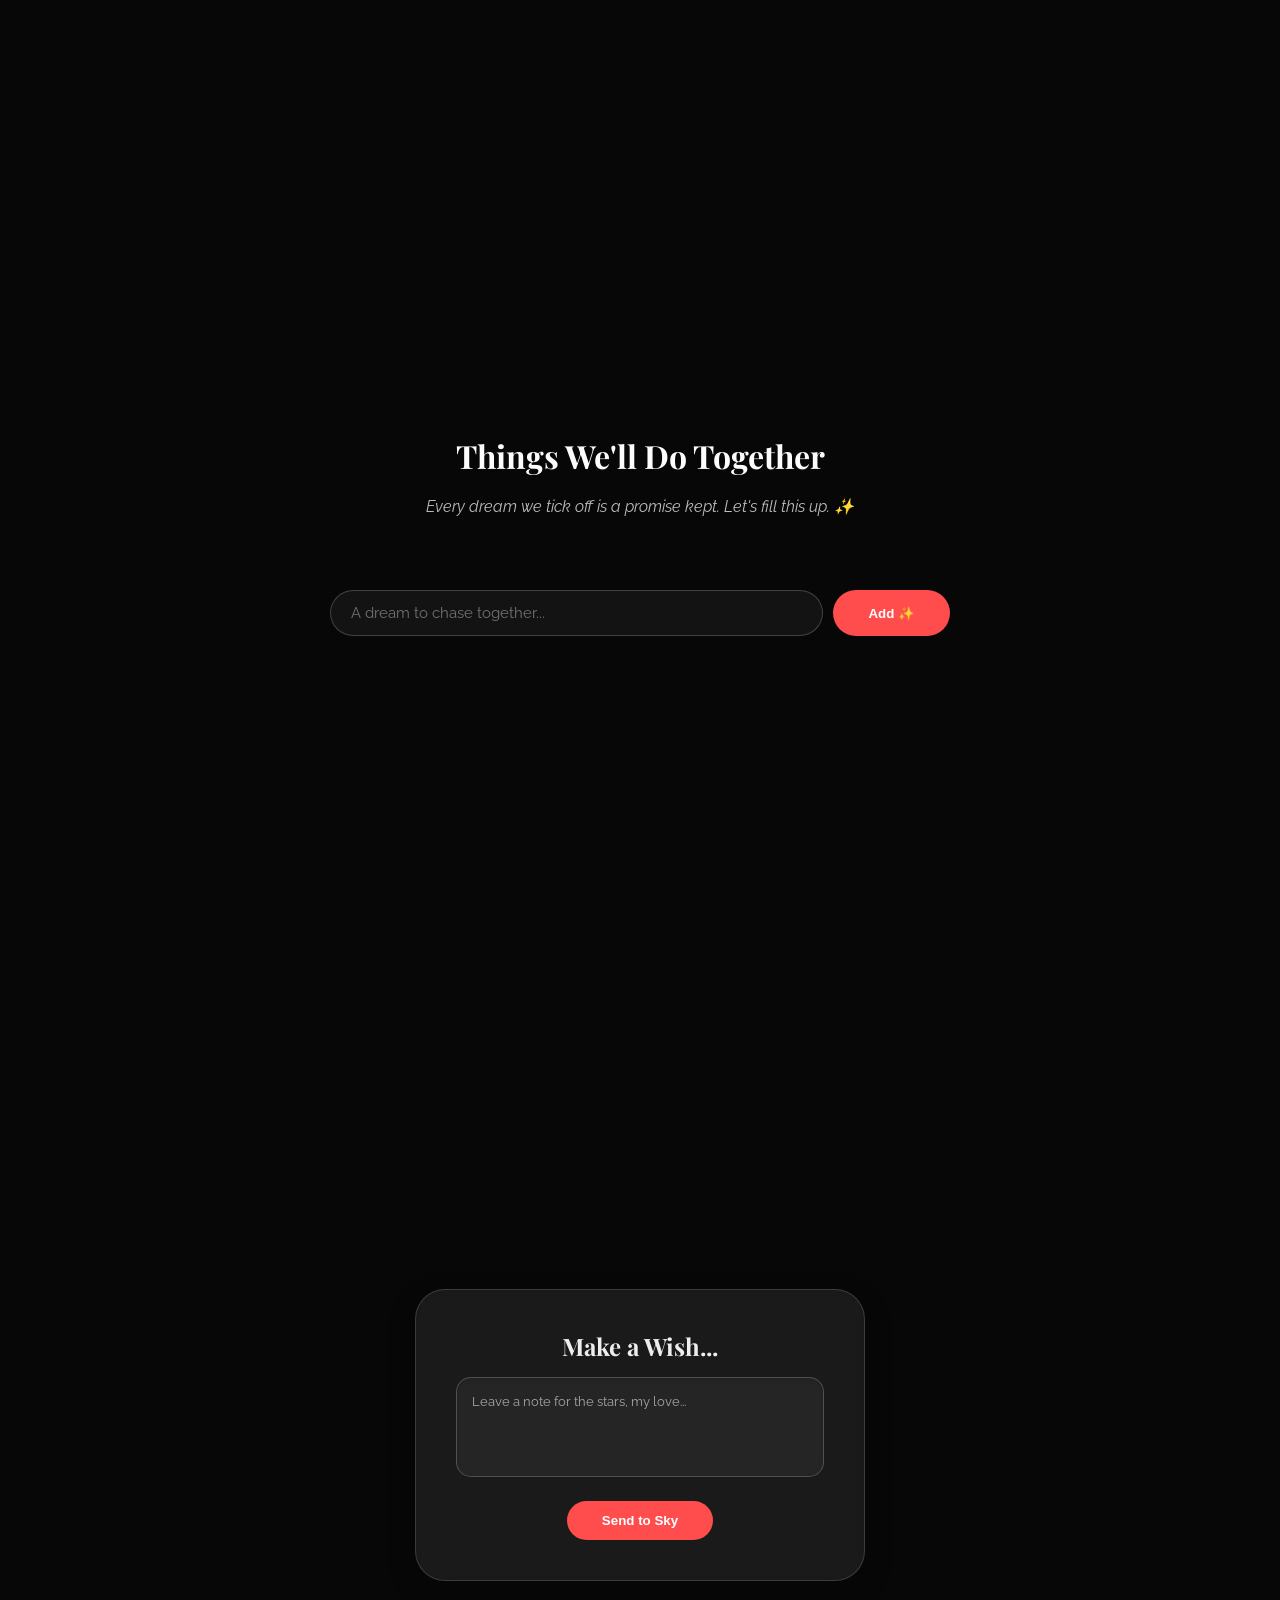
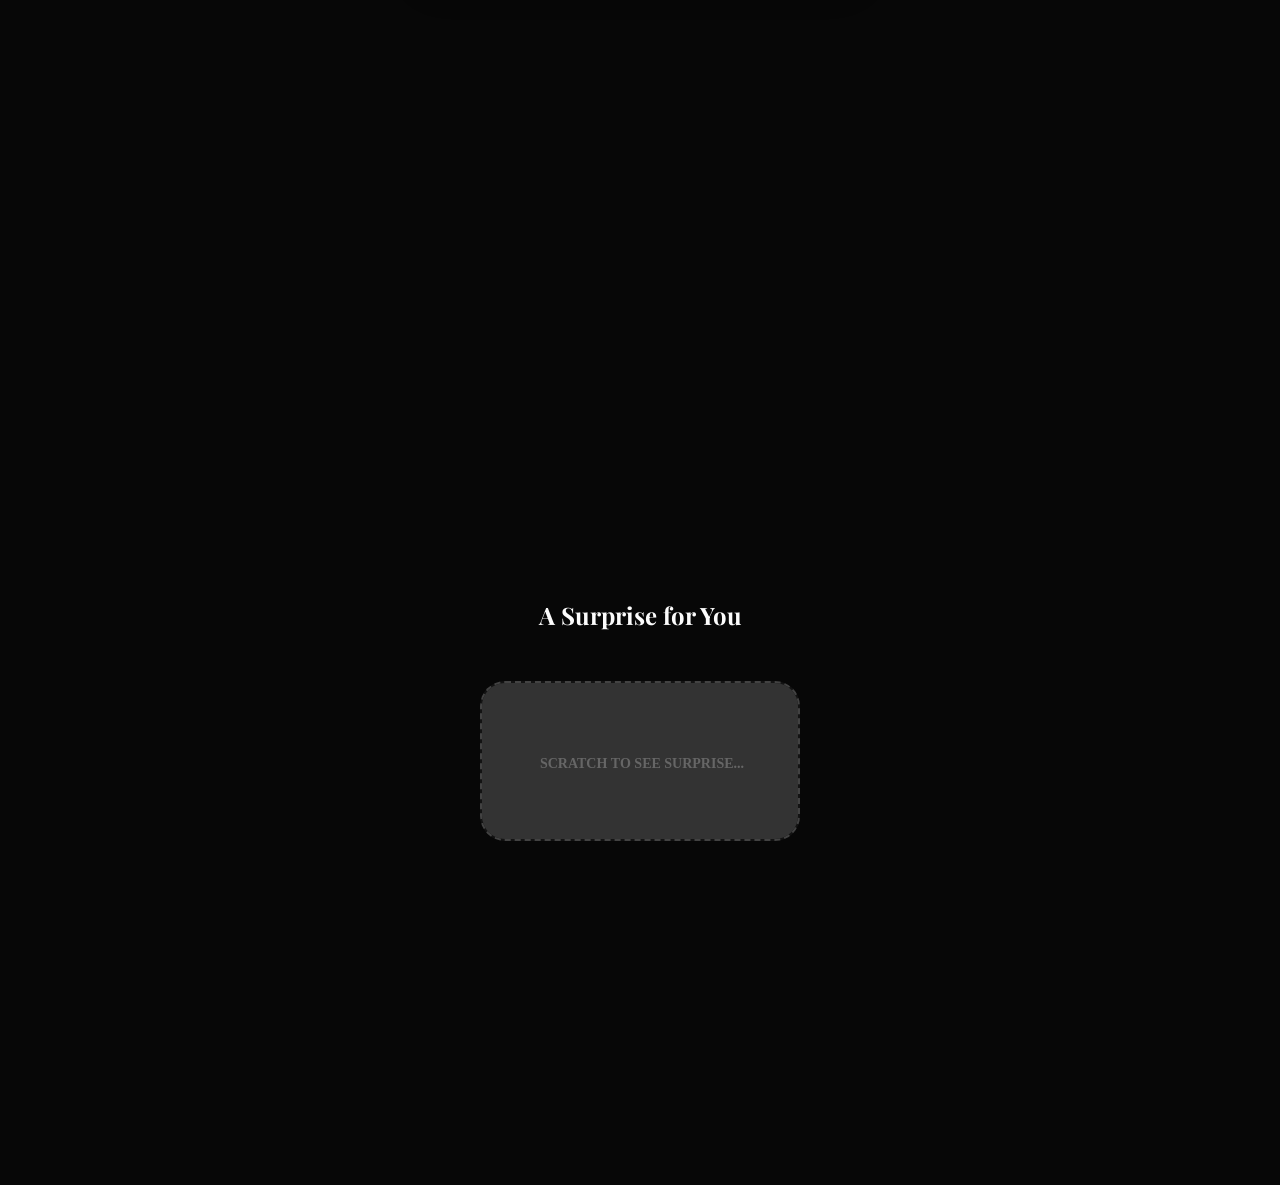
==== commit 65953810: "feat: photo reactions in the lightbox (Phase 4) - New js/reactions.js (IIFE) backed by the reactions" ====
--- a/index.html
+++ b/index.html
@@ -126,6 +126,7 @@
         <button class="close-modal" type="button" onclick="closeGallery()" aria-label="Close">&times;</button>
         <img class="modal-content" id="modalImg" src=" " alt="Memory photo">
         <div class="modal-text" id="modalText"></div>
+        <div class="reaction-bar" id="reactionBar" aria-label="React to this photo"></div>
         <div class="notes-panel" id="notesPanel">
             <div class="notes-list" id="notesList" hidden></div>
             <div class="notes-input-row" id="notesInputRow">
@@ -269,6 +270,7 @@
     <script src="js/auth.js?v=8"></script>
     <script src="js/dialog.js?v=8"></script>
     <script src="js/gallery.js?v=8"></script>
+    <script src="js/reactions.js?v=8"></script>
     <script src="js/upload.js?v=8"></script>
     <script src="js/messages.js?v=8"></script>
     <script src="js/bucket.js?v=8"></script>
--- a/css/style.css
+++ b/css/style.css
@@ -1193,4 +1193,41 @@
         @media (max-width: 540px) {
             .bucket-input-row { flex-direction: column; }
             .bucket-input-row .send-btn { width: 100%; }
+        }
+
+        /* ============================================================
+           FAZ 4 — FOTOĞRAF TEPKİLERİ (lightbox içi emoji)
+           ============================================================ */
+        .reaction-bar {
+            display: flex;
+            gap: 8px;
+            justify-content: center;
+            flex-wrap: wrap;
+            margin-top: 10px;
+        }
+        .reaction-bar[hidden] { display: none; }
+        .reaction-btn {
+            display: inline-flex;
+            align-items: center;
+            gap: 5px;
+            background: rgba(255, 255, 255, 0.06);
+            border: 1px solid rgba(255, 255, 255, 0.15);
+            border-radius: 50px;
+            padding: 6px 12px;
+            cursor: pointer !important;
+            font-family: 'Raleway', sans-serif;
+            transition: all 0.2s ease;
+        }
+        .reaction-btn:hover { transform: translateY(-2px) scale(1.05); border-color: var(--soft-pink); }
+        .reaction-btn.reacted {
+            background: rgba(248, 200, 220, 0.18);
+            border-color: var(--soft-pink);
+            box-shadow: 0 0 10px rgba(248, 200, 220, 0.3);
+        }
+        .reaction-emoji { font-size: 1.1rem; line-height: 1; }
+        .reaction-count {
+            font-size: 0.8rem;
+            font-weight: 600;
+            color: var(--soft-pink);
+            min-width: 8px;
         }
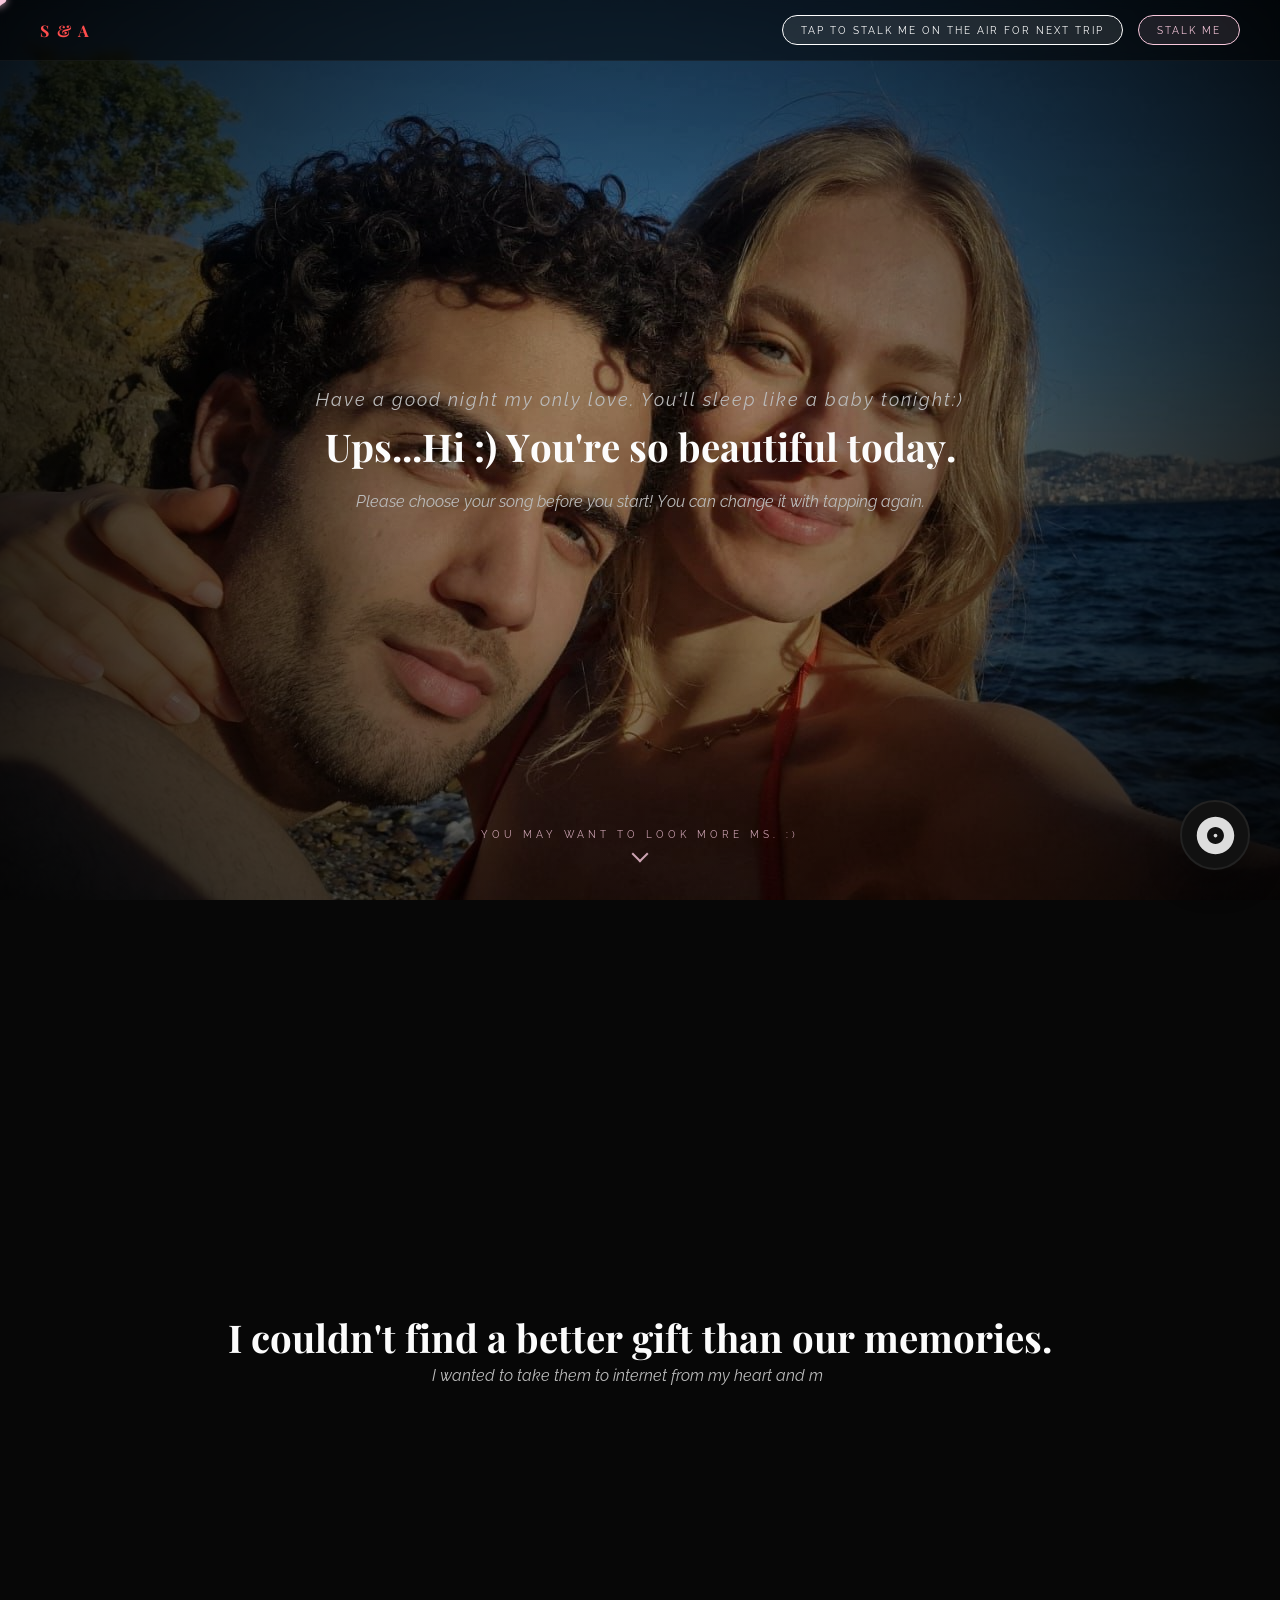
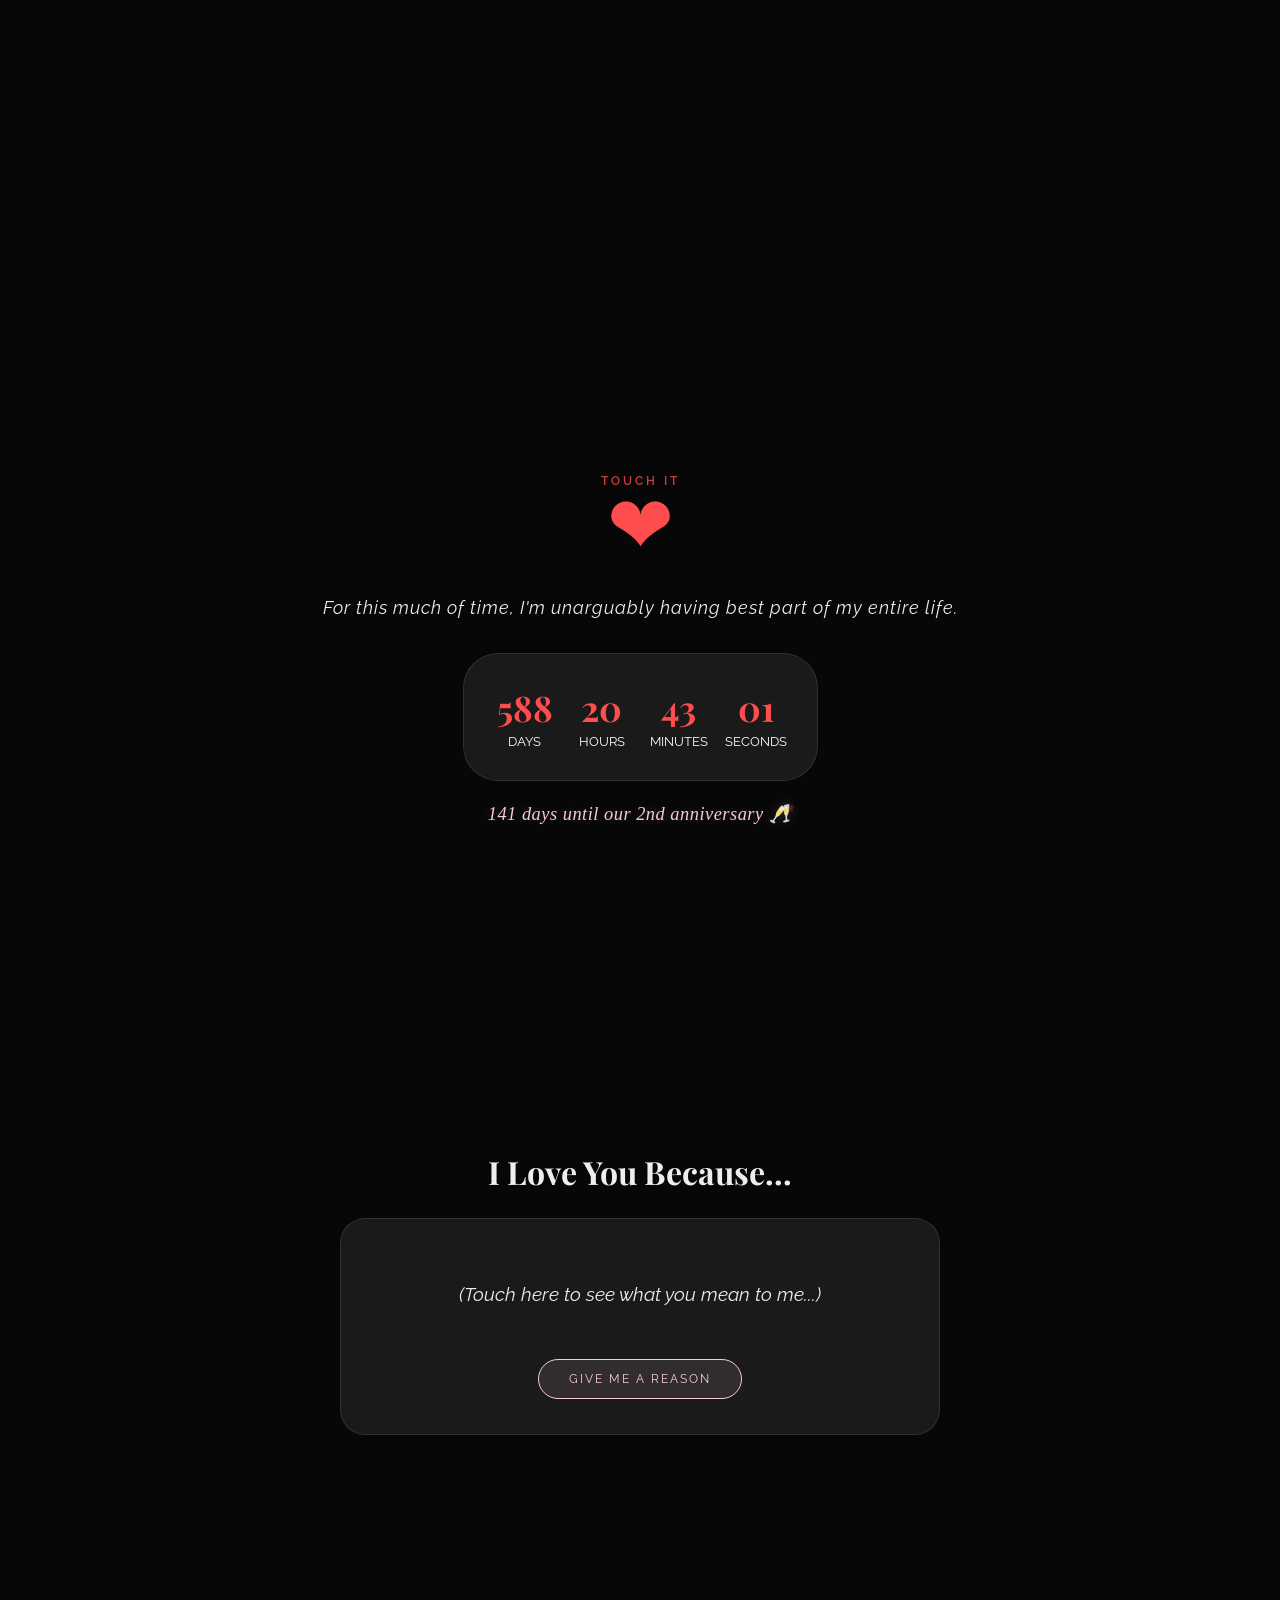
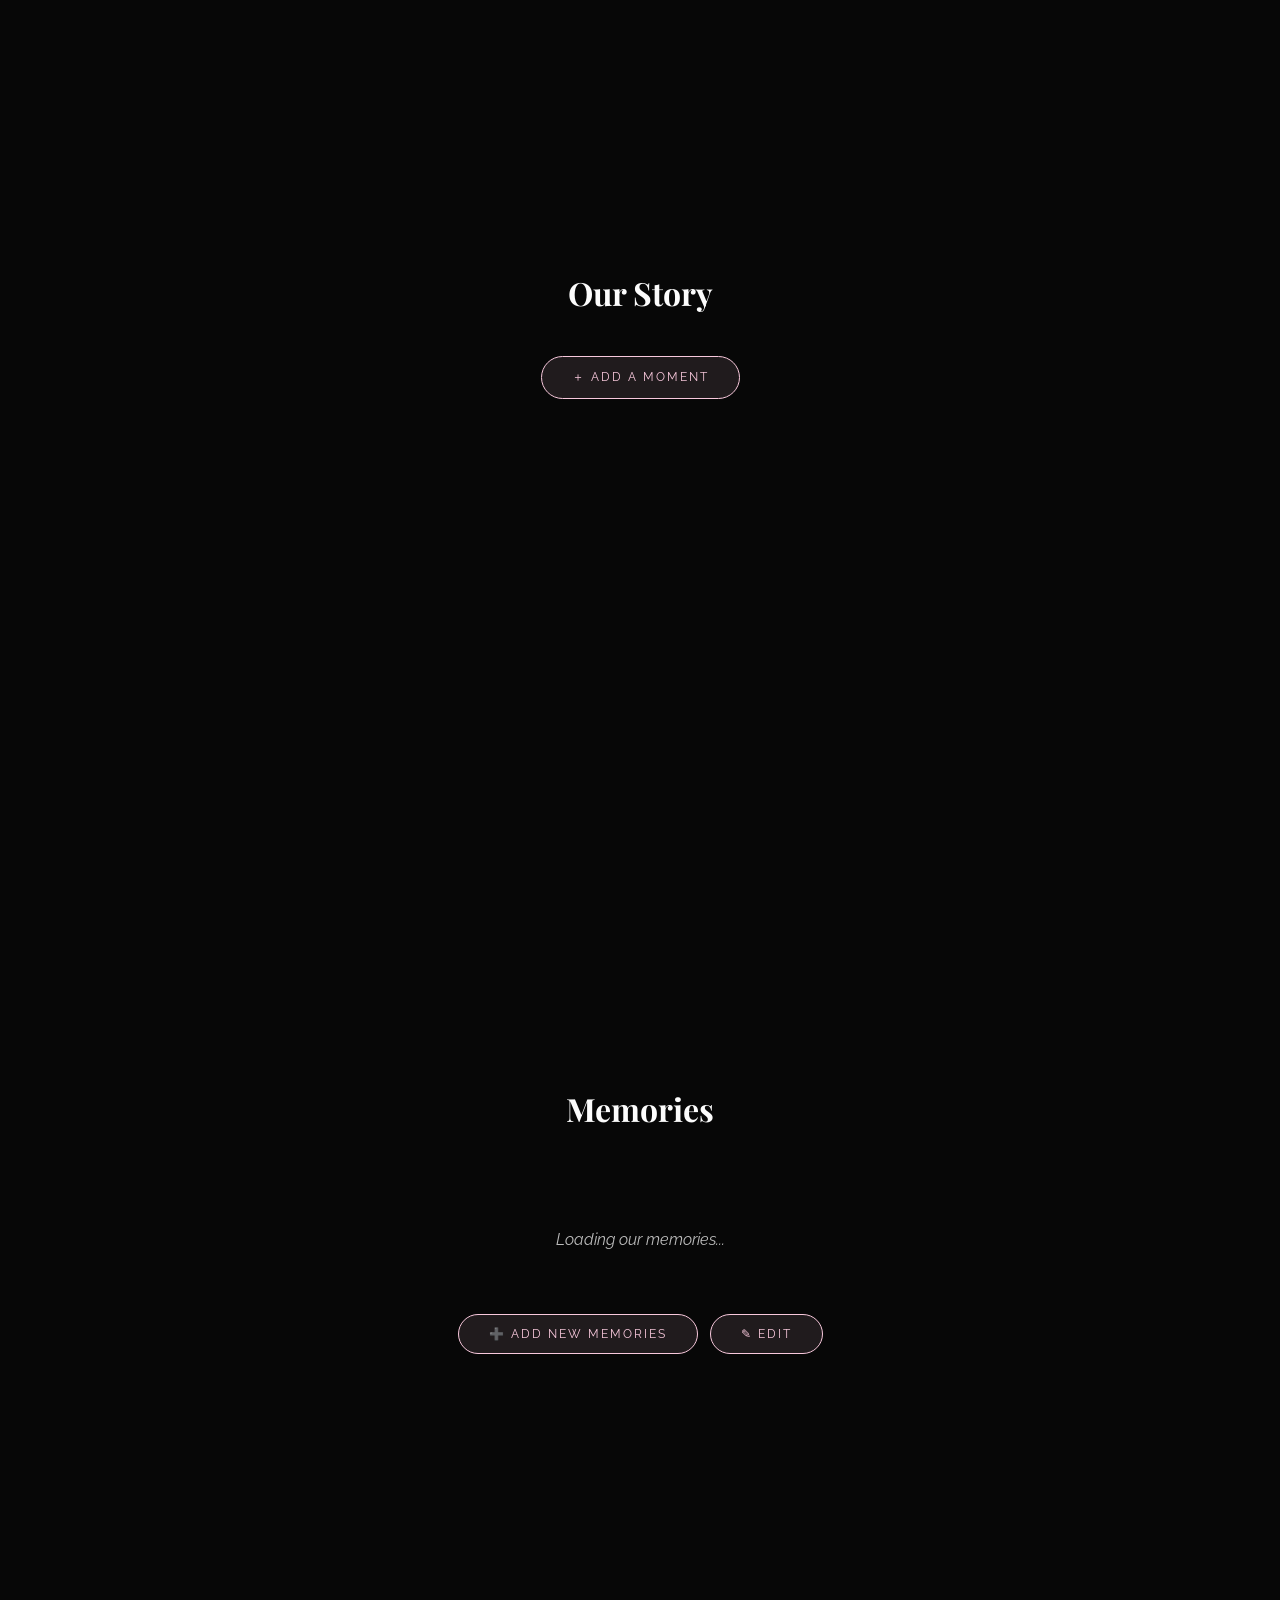
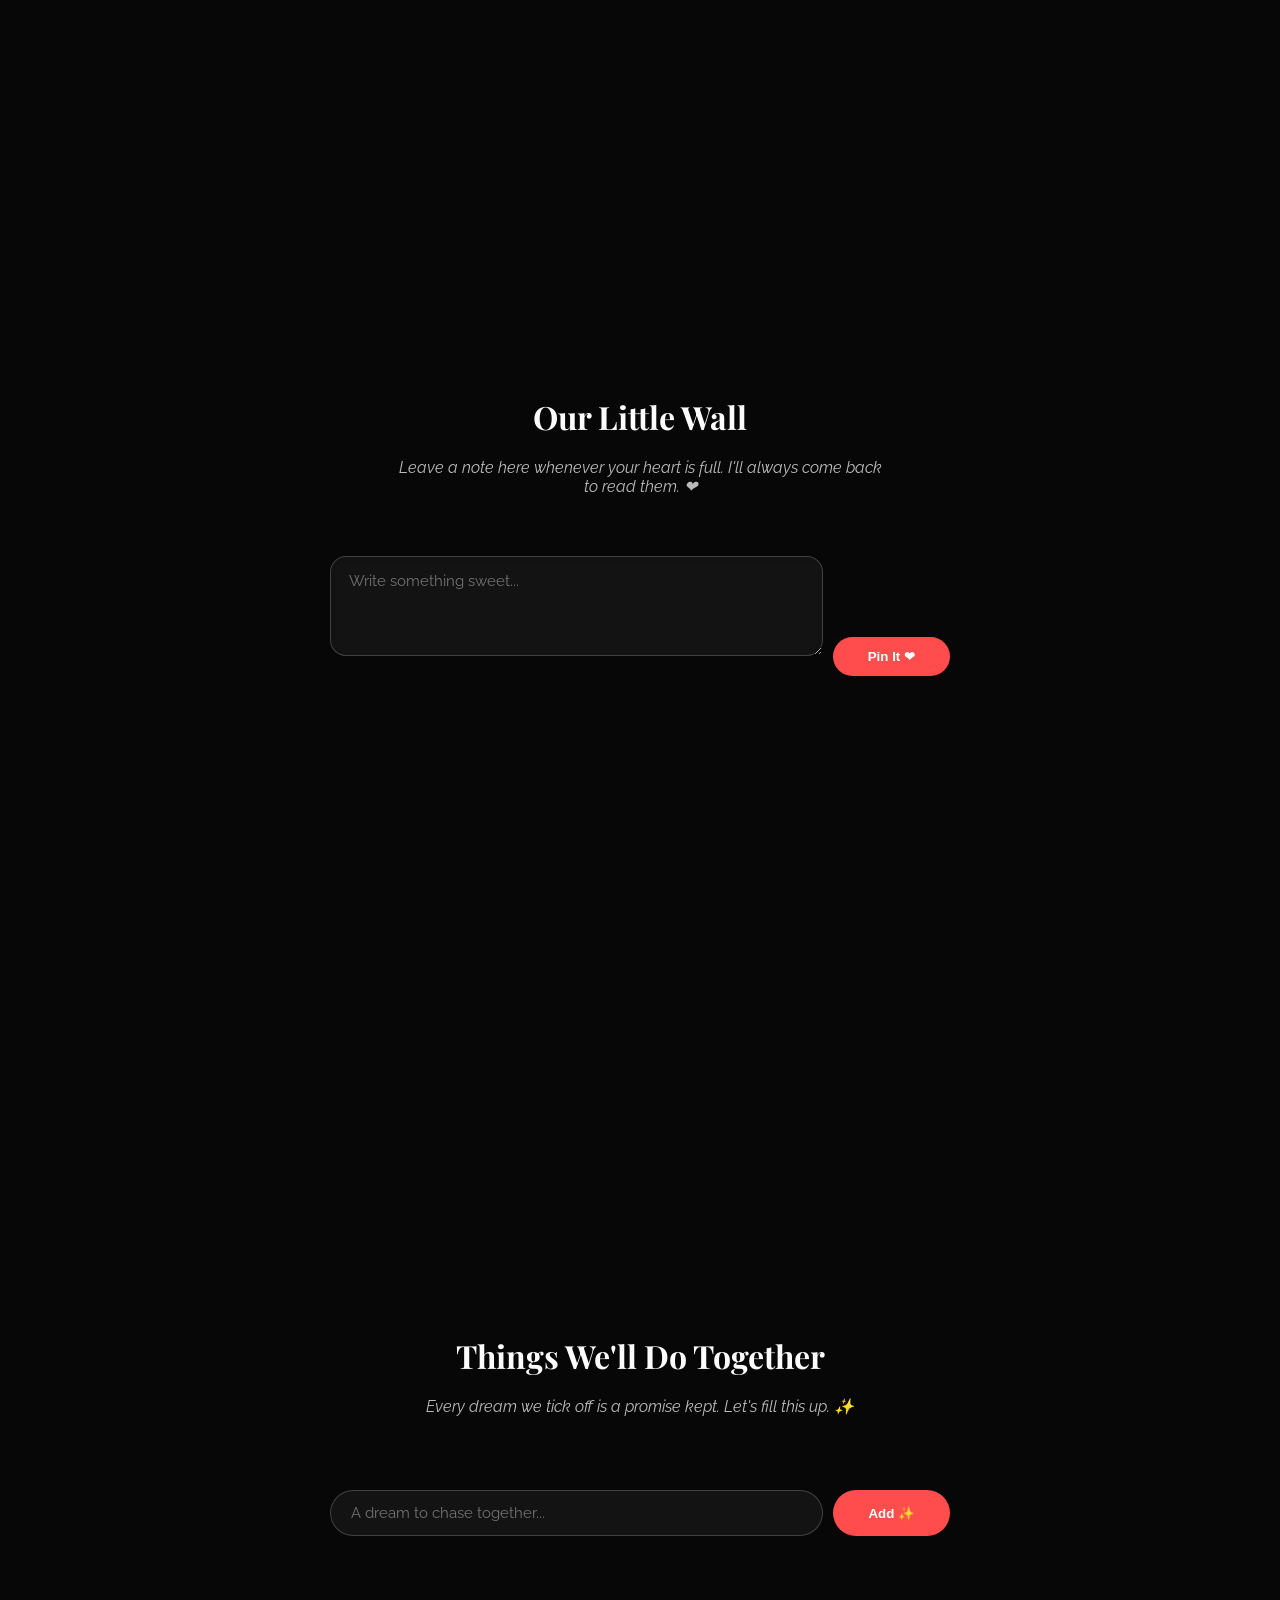
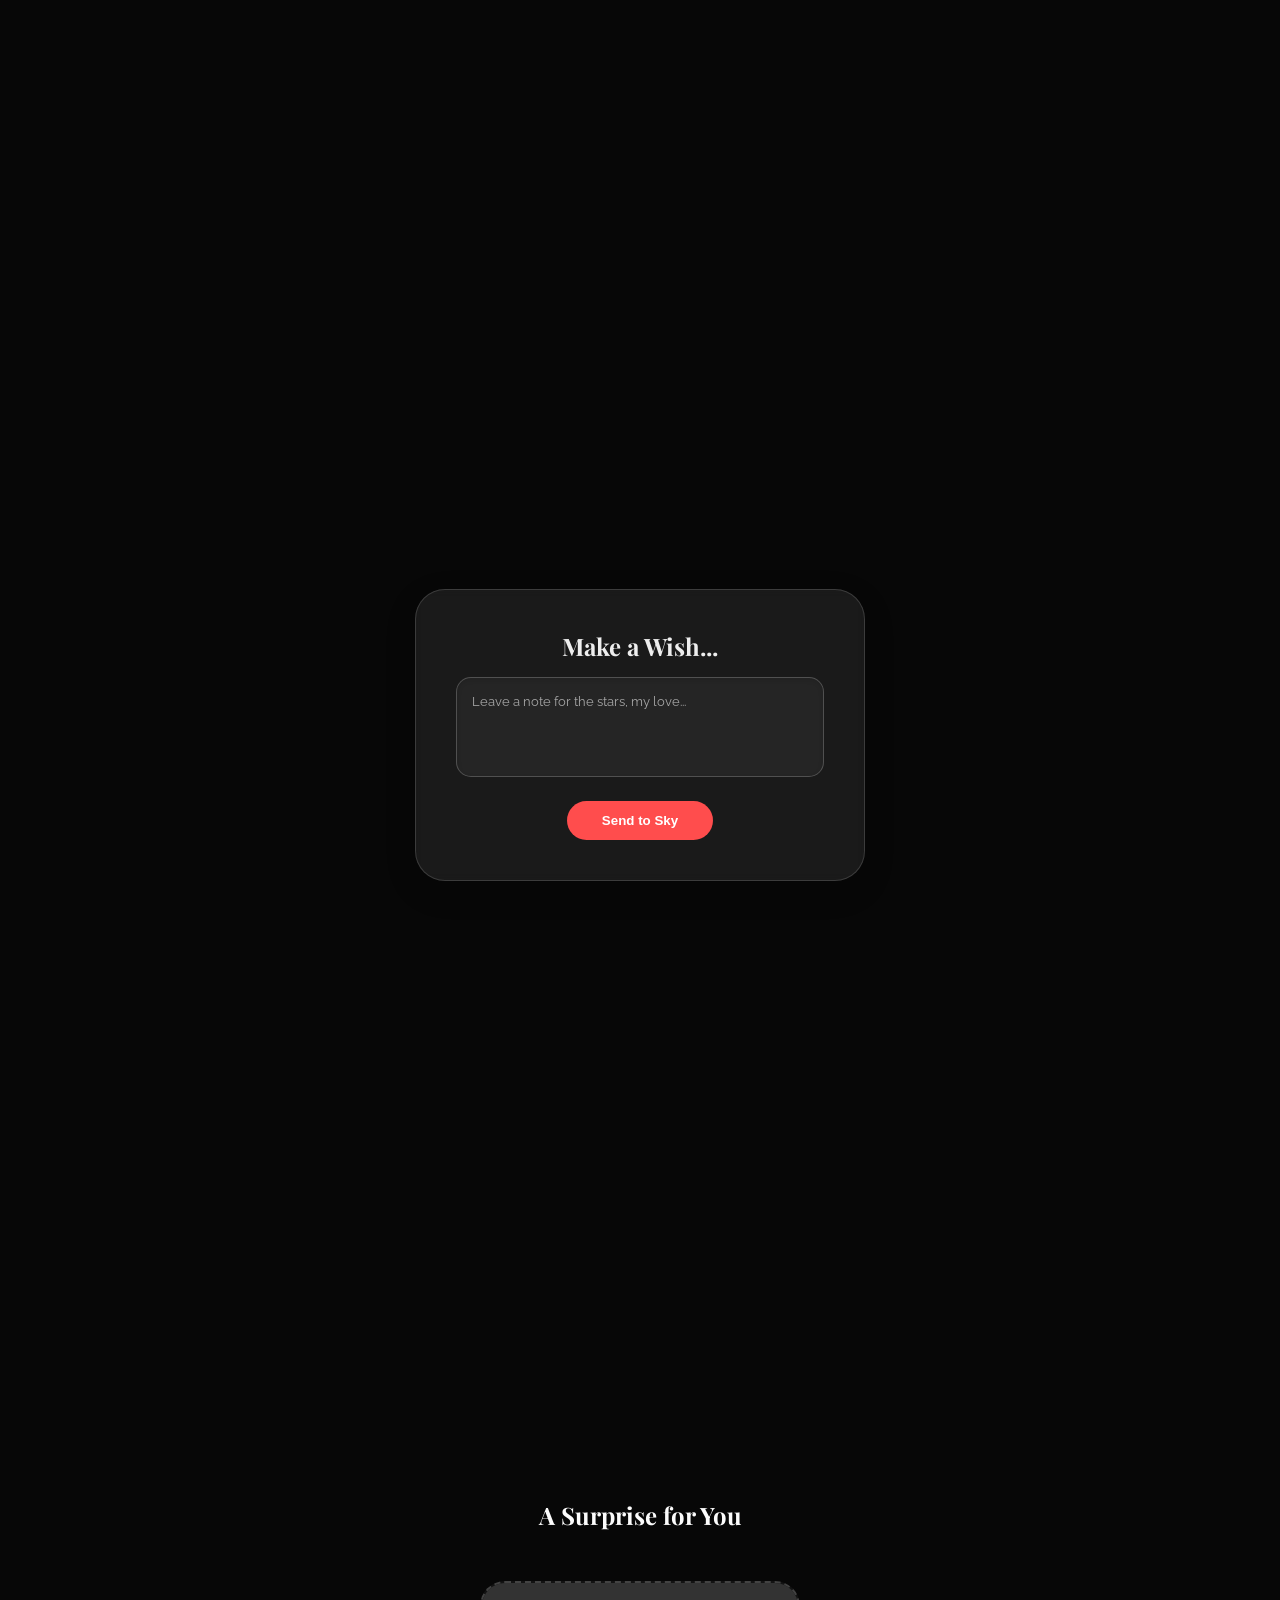
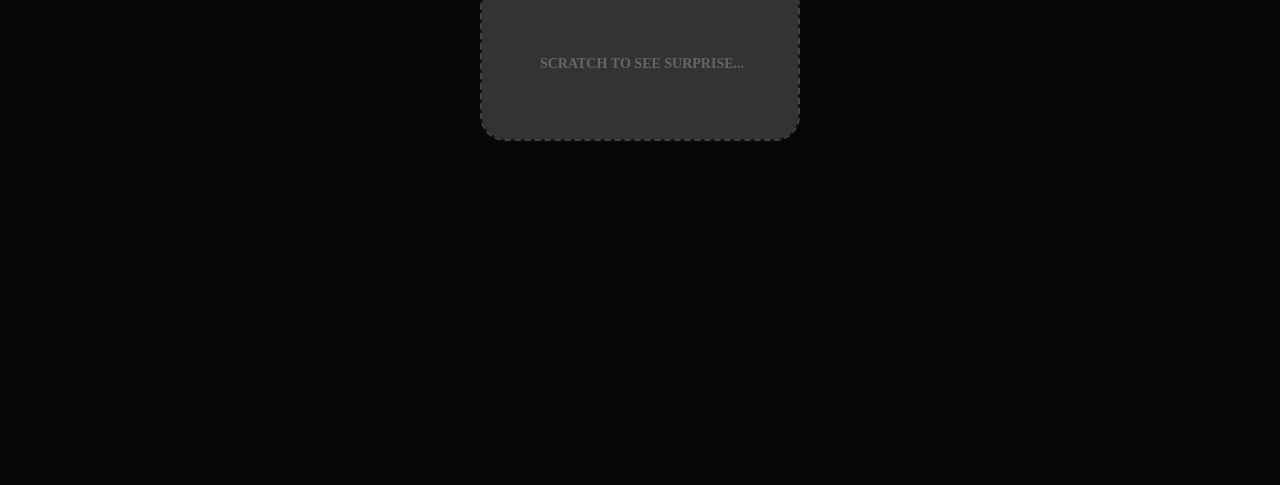
==== commit a2677062: "feat: 'Our Story' timeline + 'On this day' highlight (Phase 4) - New js/timeline.js (IIFE) backed by" ====
--- a/index.html
+++ b/index.html
@@ -104,6 +104,22 @@
                 (Touch here to see what you mean to me...)
             </p>
             <button class="nav-btn" onclick="generateReason()" style="padding: 12px 30px; font-size: 0.75rem; letter-spacing: 2px;">Give Me a Reason</button>
+        </div>
+    </section>
+
+    <!-- Our Story Timeline -->
+    <section id="timelineSection">
+        <h2 class="hero-title" style="font-size: 2rem;">Our Story</h2>
+        <p id="onThisDay" class="on-this-day" aria-live="polite" hidden></p>
+        <div class="timeline-box">
+            <div class="timeline-list" id="timelineList"></div>
+            <button class="nav-btn" id="timelineAddToggle" type="button" aria-expanded="false" style="margin-top: 22px; padding: 12px 30px; font-size: 0.75rem;">＋ Add a Moment</button>
+            <div class="timeline-form" id="timelineForm" hidden>
+                <input type="text" id="milestoneTitle" placeholder="What happened? (e.g. The day we met)" maxlength="120">
+                <input type="date" id="milestoneDate" aria-label="Date of this moment">
+                <input type="text" id="milestoneNote" placeholder="A little detail... (optional)" maxlength="240">
+                <button class="send-btn" id="milestoneSave" type="button">Save This Moment ❤</button>
+            </div>
         </div>
     </section>
 
@@ -274,6 +290,7 @@
     <script src="js/upload.js?v=8"></script>
     <script src="js/messages.js?v=8"></script>
     <script src="js/bucket.js?v=8"></script>
+    <script src="js/timeline.js?v=8"></script>
     <script src="js/app.js?v=8"></script>
 </body>
 </html>
--- a/css/style.css
+++ b/css/style.css
@@ -1230,4 +1230,133 @@
             font-weight: 600;
             color: var(--soft-pink);
             min-width: 8px;
-        }+        }
+
+        /* ============================================================
+           FAZ 4 — "OUR STORY" ZAMAN ÇİZELGESİ + "ON THIS DAY"
+           ============================================================ */
+        .on-this-day {
+            background: rgba(248, 200, 220, 0.12);
+            border: 1px solid var(--soft-pink);
+            color: var(--soft-pink);
+            border-radius: 50px;
+            padding: 12px 26px;
+            font-style: italic;
+            font-size: 0.95rem;
+            margin-bottom: 30px;
+            max-width: 560px;
+            box-shadow: 0 0 20px rgba(248, 200, 220, 0.2);
+        }
+        .on-this-day[hidden] { display: none; }
+        .timeline-box {
+            width: 100%;
+            max-width: 620px;
+        }
+        .timeline-empty {
+            font-style: italic;
+            color: #999;
+            padding: 20px 0;
+        }
+        .timeline-list {
+            position: relative;
+            text-align: left;
+            padding-left: 8px;
+        }
+        /* Sol kenarda dikey çizgi (öğeler arasında akan hikaye hattı). */
+        .timeline-list:not(:empty)::before {
+            content: "";
+            position: absolute;
+            left: 7px;
+            top: 6px;
+            bottom: 6px;
+            width: 2px;
+            background: linear-gradient(var(--soft-pink), rgba(248, 200, 220, 0.15));
+        }
+        .timeline-item {
+            position: relative;
+            padding: 0 0 26px 34px;
+        }
+        .timeline-item:last-child { padding-bottom: 0; }
+        .timeline-dot {
+            position: absolute;
+            left: 0;
+            top: 4px;
+            width: 16px;
+            height: 16px;
+            border-radius: 50%;
+            background: var(--bg-dark);
+            border: 2px solid var(--soft-pink);
+            z-index: 1;
+        }
+        .timeline-item.is-today .timeline-dot {
+            background: var(--soft-pink);
+            box-shadow: 0 0 12px var(--soft-pink);
+        }
+        .timeline-content {
+            position: relative;
+            background: var(--glass);
+            backdrop-filter: blur(6px);
+            border: 1px solid rgba(255, 255, 255, 0.10);
+            border-radius: 14px;
+            padding: 14px 18px;
+        }
+        .timeline-item.is-today .timeline-content { border-color: var(--soft-pink); }
+        .timeline-date {
+            font-size: 0.72rem;
+            letter-spacing: 1.5px;
+            text-transform: uppercase;
+            color: var(--soft-pink);
+            margin-bottom: 5px;
+        }
+        .timeline-title {
+            font-family: 'Playfair Display', serif;
+            font-size: 1.15rem;
+            color: #f2f2f2;
+            margin: 0;
+        }
+        .timeline-note {
+            color: #cfcfcf;
+            font-size: 0.9rem;
+            font-style: italic;
+            line-height: 1.5;
+            margin-top: 6px;
+        }
+        .timeline-delete {
+            position: absolute;
+            top: 8px;
+            right: 10px;
+            background: none;
+            border: none;
+            color: rgba(255, 255, 255, 0.28);
+            font-size: 1.25rem;
+            line-height: 1;
+            cursor: pointer !important;
+            padding: 2px 6px;
+            border-radius: 8px;
+            transition: all 0.25s ease;
+        }
+        .timeline-delete:hover { color: var(--primary-red); background: rgba(255, 255, 255, 0.06); }
+        .timeline-form {
+            display: flex;
+            flex-direction: column;
+            gap: 10px;
+            max-width: 460px;
+            margin: 20px auto 0;
+        }
+        .timeline-form[hidden] { display: none; }
+        .timeline-form input[type="text"],
+        .timeline-form input[type="date"] {
+            background: rgba(255, 255, 255, 0.05);
+            border: 1px solid rgba(255, 255, 255, 0.2);
+            border-radius: 12px;
+            padding: 12px 16px;
+            color: white;
+            font-family: 'Raleway', sans-serif;
+            font-size: 0.9rem;
+            outline: none;
+            color-scheme: dark;
+        }
+        .timeline-form input:focus { border-color: var(--soft-pink); }
+        .timeline-form input::placeholder { color: rgba(255, 255, 255, 0.4); }
+        .timeline-form .send-btn { cursor: pointer !important; margin-top: 4px; }
+        .timeline-form .send-btn:disabled { opacity: 0.5; }
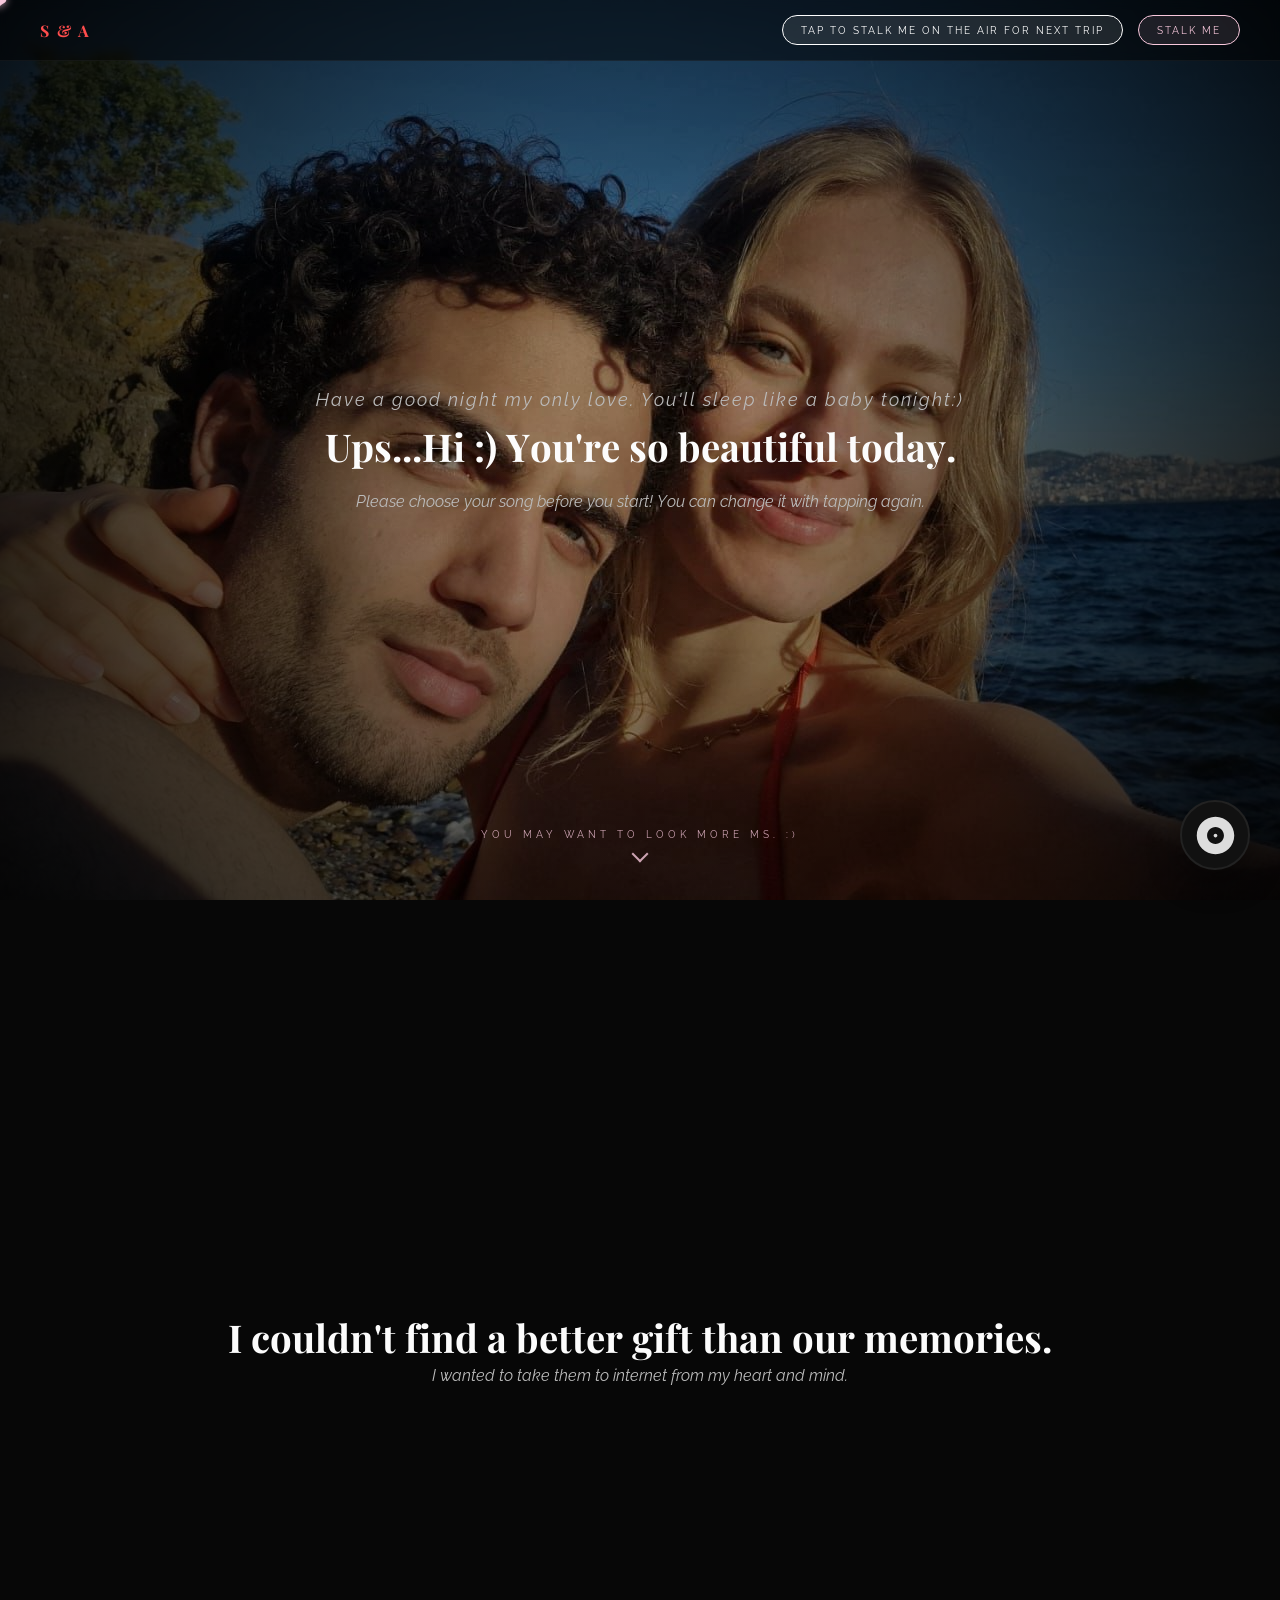
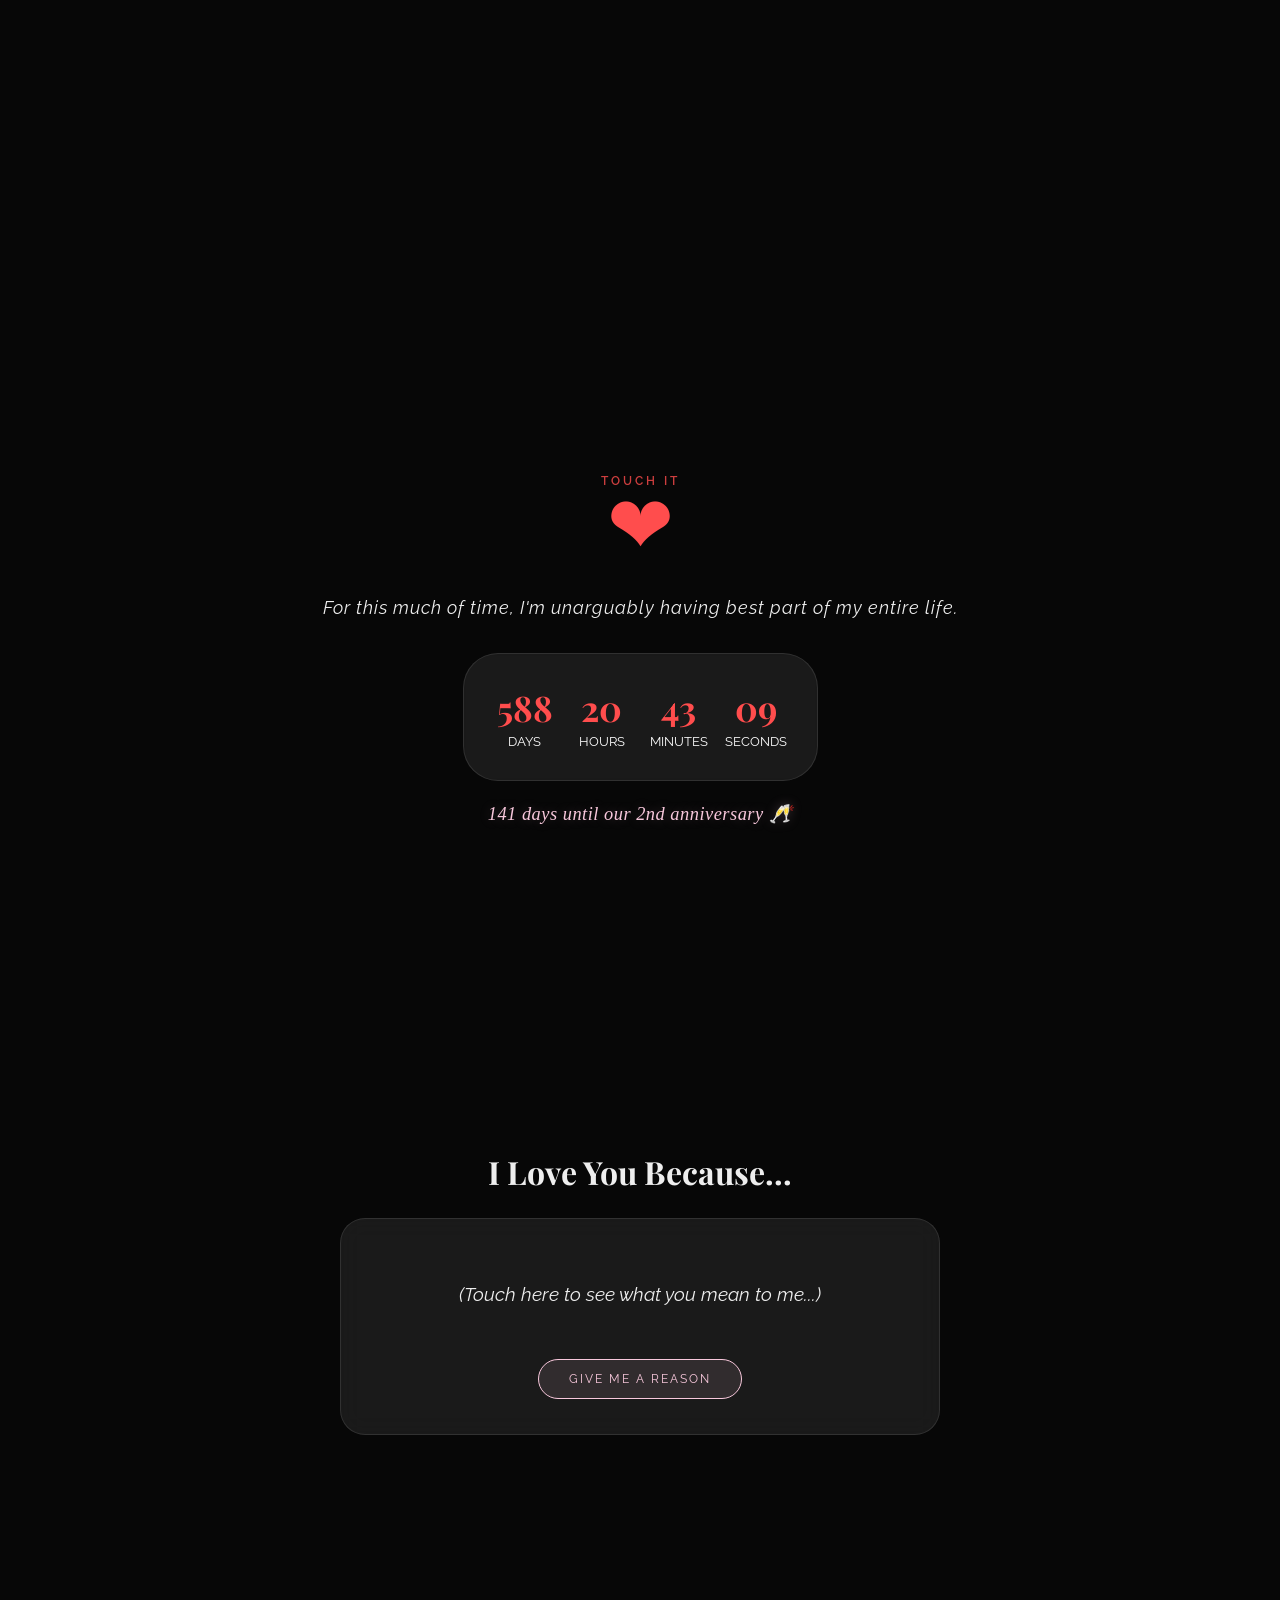
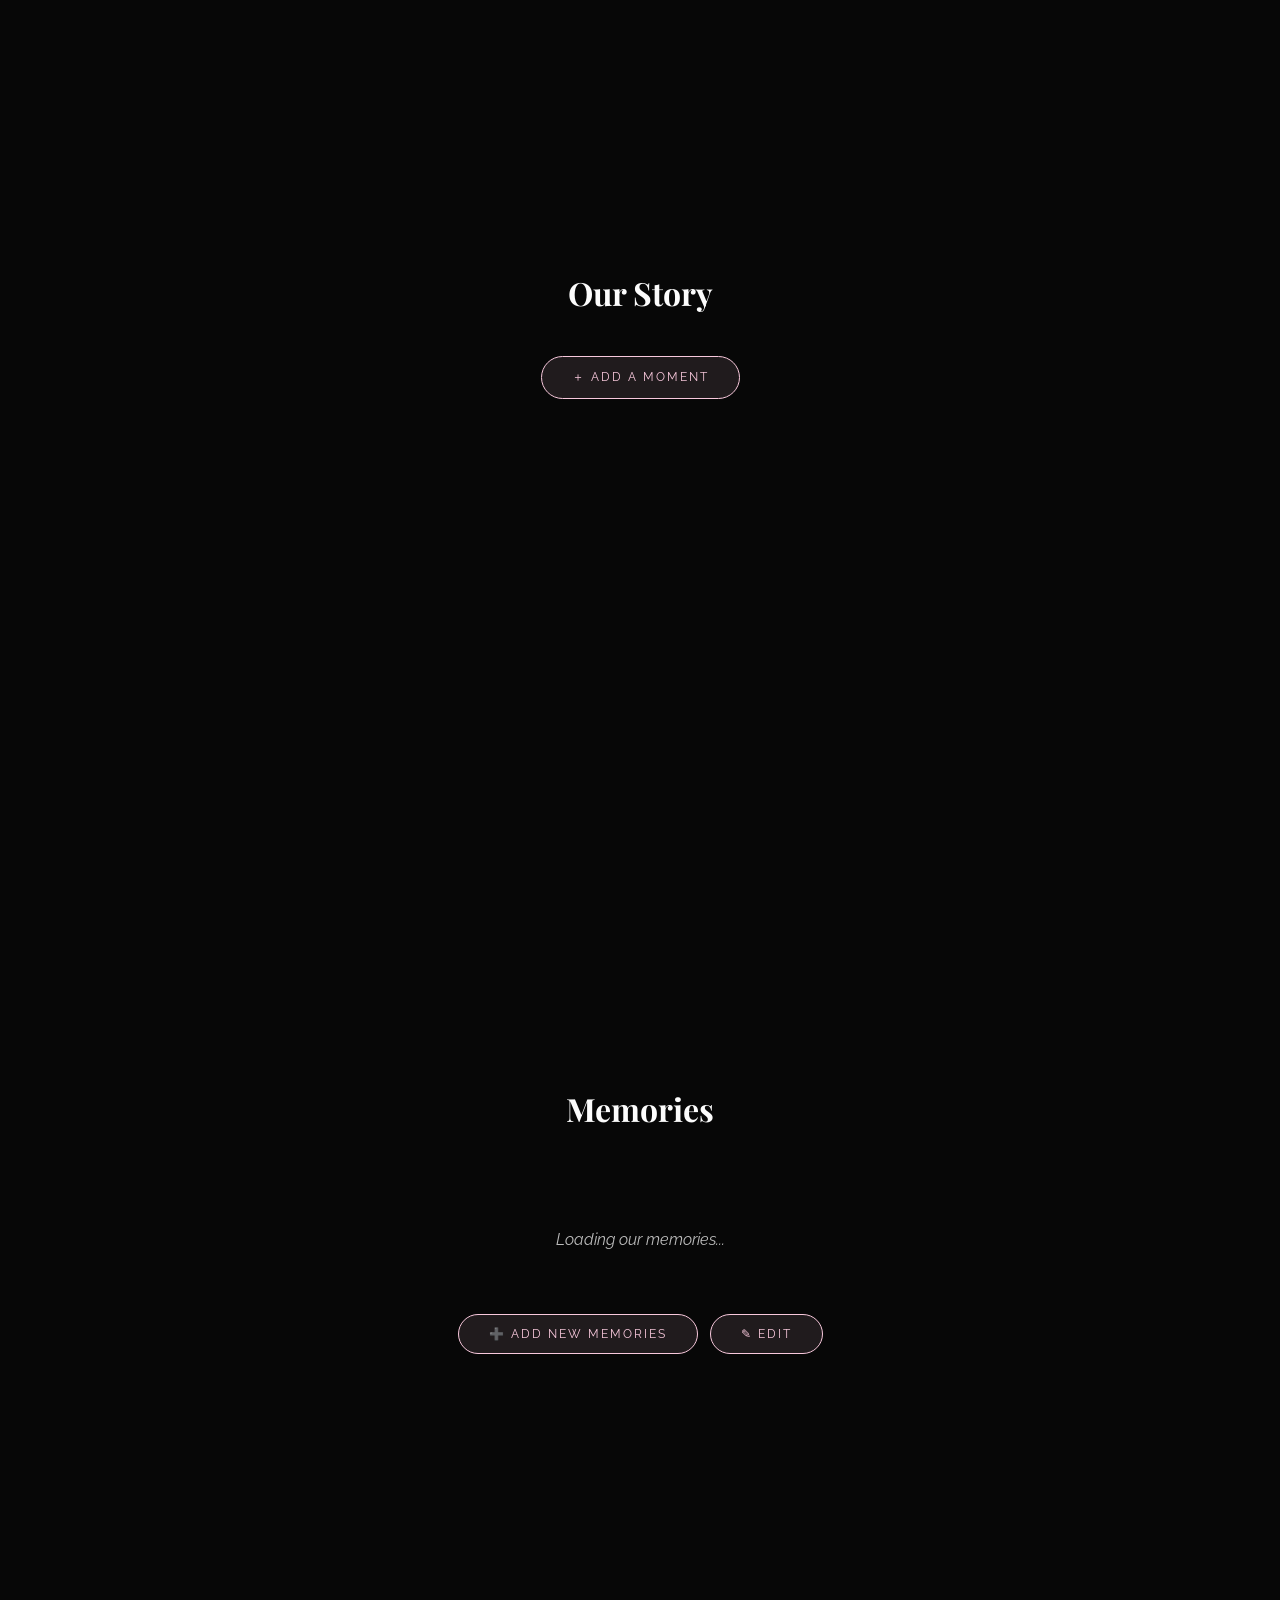
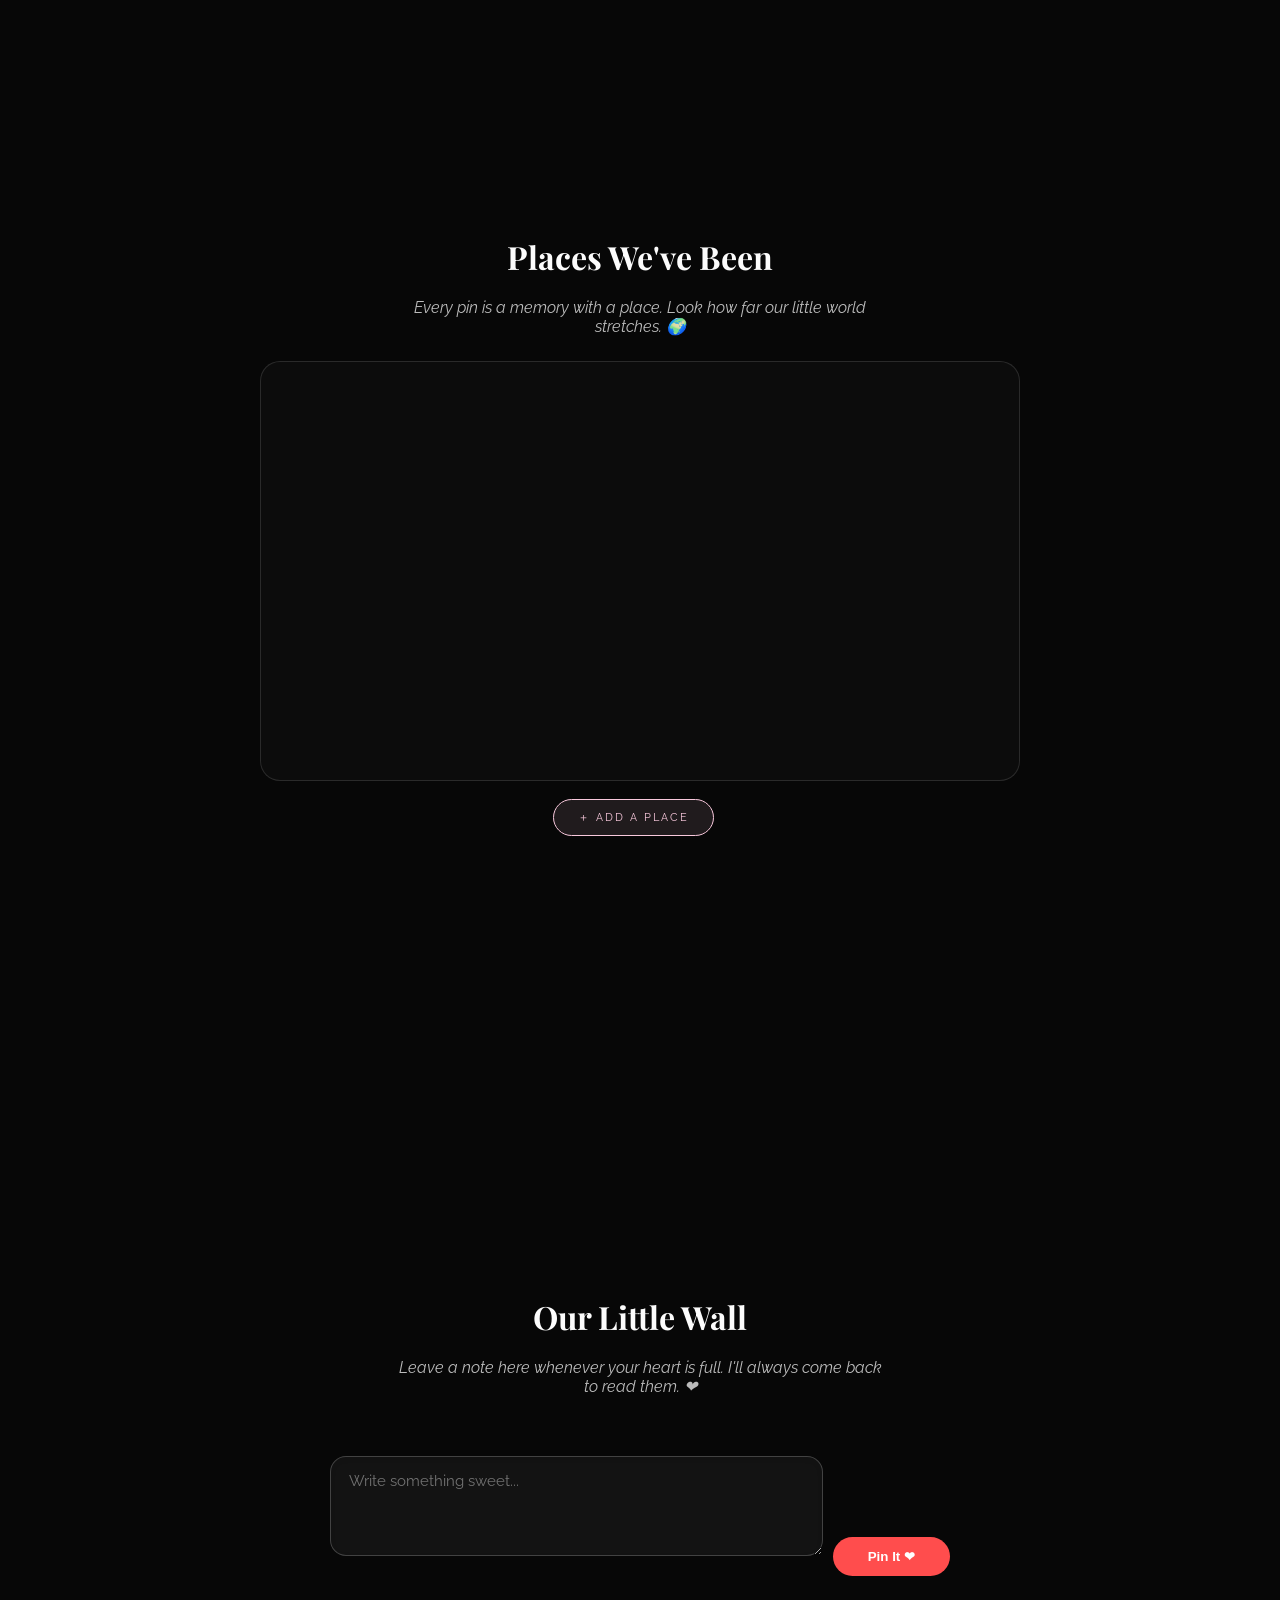
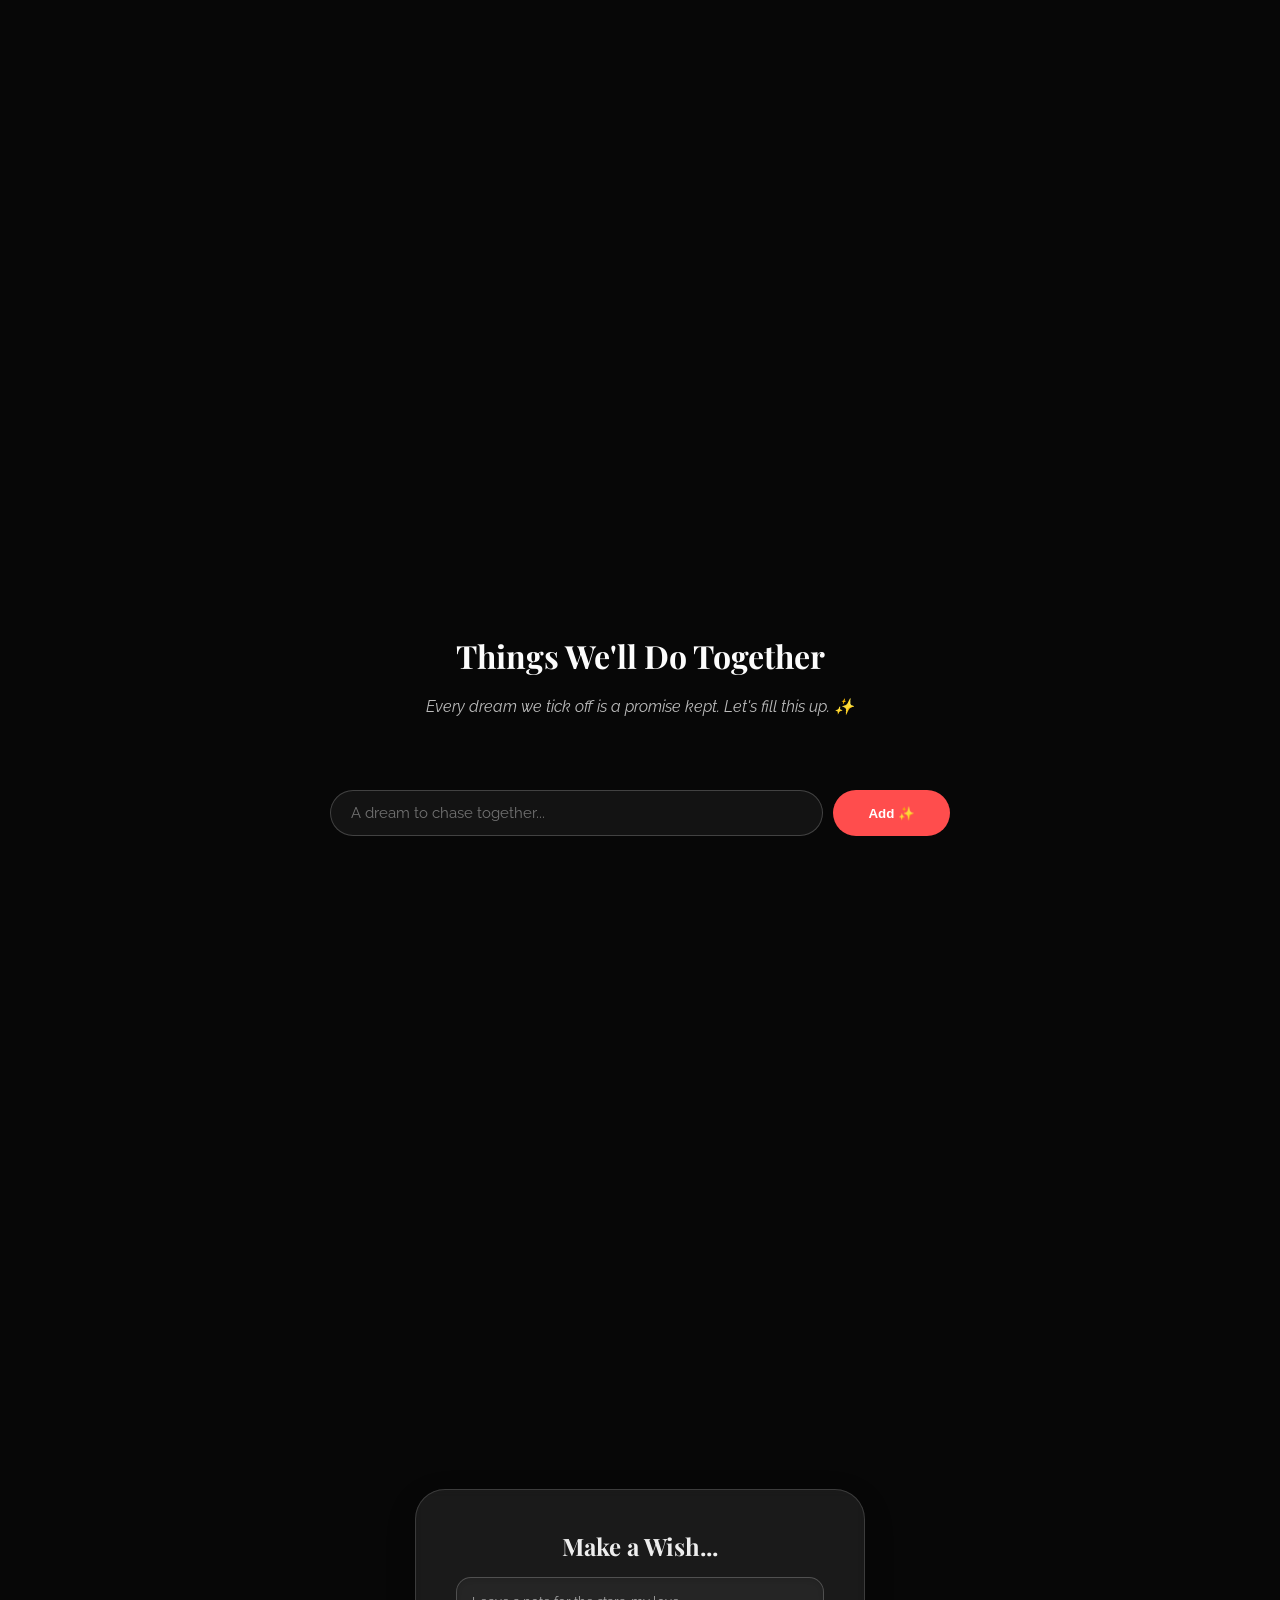
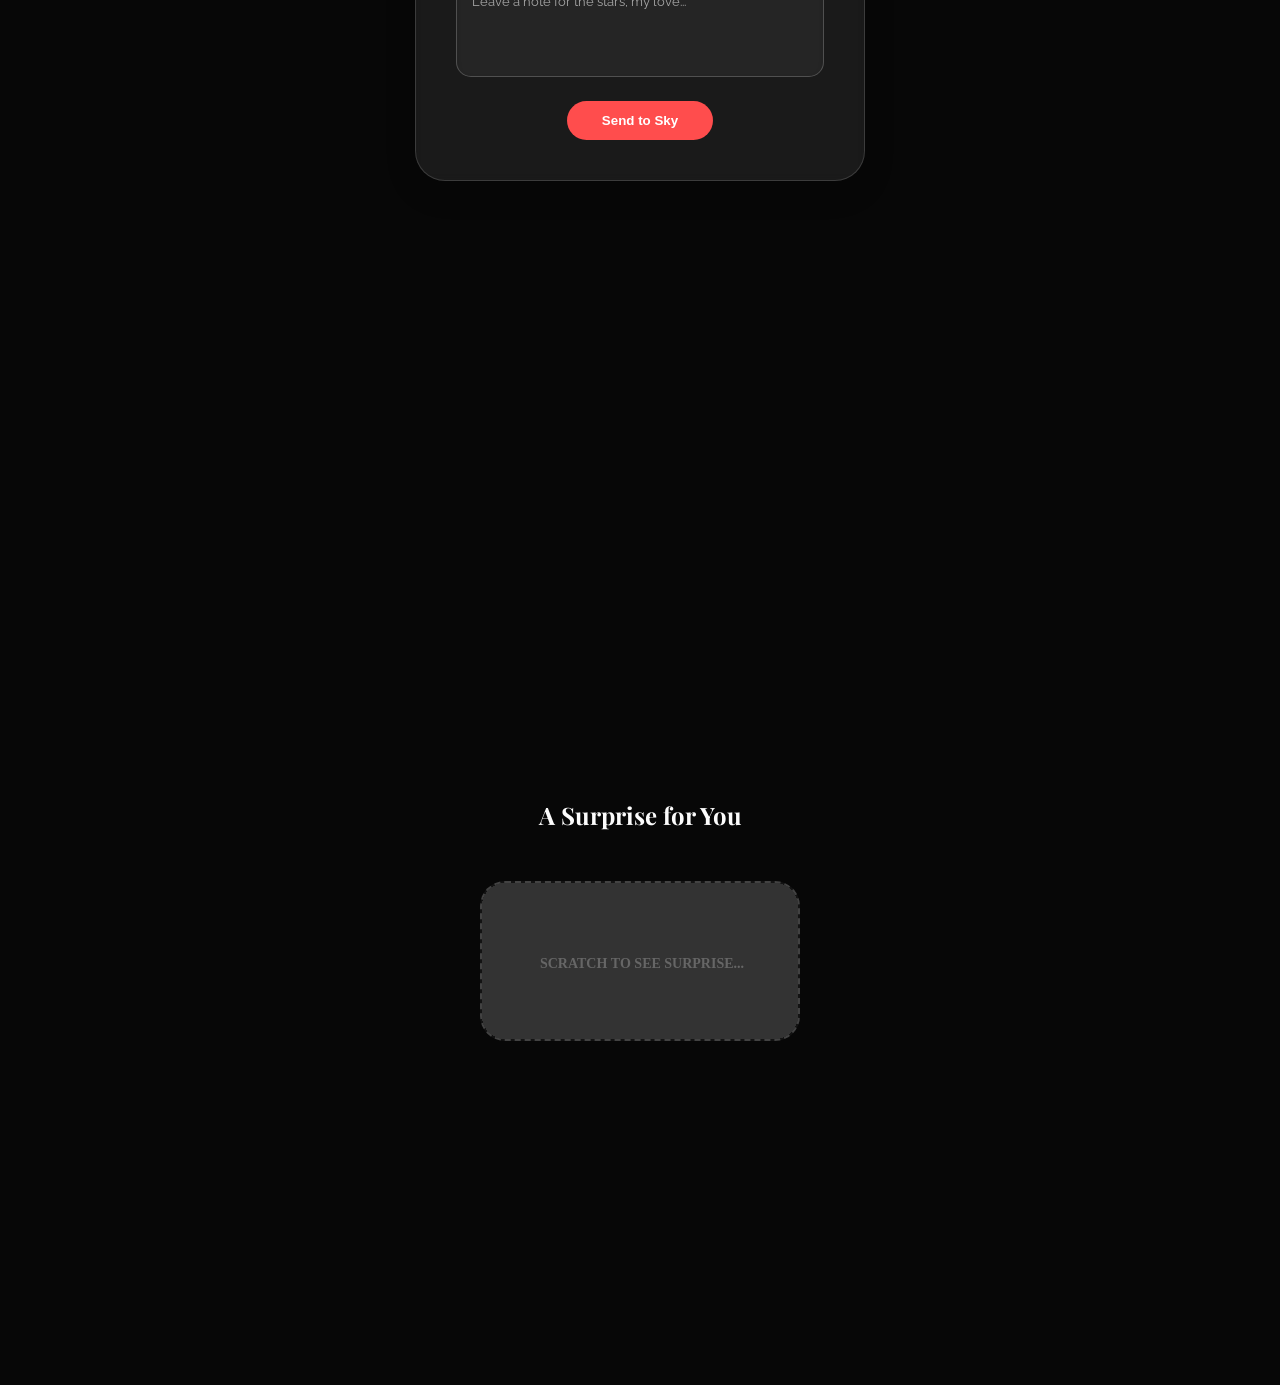
==== commit fb9b71dc: "feat: 'Places We've Been' map (Phase 4) - New js/places.js (IIFE) backed by the places table, using " ====
--- a/index.html
+++ b/index.html
@@ -27,6 +27,9 @@
     <meta name="twitter:image" content="https://salihoguz06.github.io/assets/arkaplan.jpeg">
 
     <link href="https://fonts.googleapis.com/css2?family=Playfair+Display:ital,wght@0,500;0,700;1,400&family=Raleway:wght@200;400;600&display=swap" rel="stylesheet">
+    <!-- Leaflet: "Places we've been" haritası için hafif harita kütüphanesi.
+         Karoları OpenStreetMap'ten gelir, API anahtarı gerektirmez. -->
+    <link rel="stylesheet" href="https://cdn.jsdelivr.net/npm/leaflet@1.9.4/dist/leaflet.css">
     <!-- ?v=... sürüm etiketi: kodu her güncellediğinde bu sayıyı artır ki
          tarayıcılar eski dosyayı önbellekten göstermesin. -->
     <link rel="stylesheet" href="css/style.css?v=8">
@@ -202,6 +205,28 @@
         </div>
     </div>
 
+    <!-- Places We've Been (map) -->
+    <section id="placesSection">
+        <h2 class="hero-title" style="font-size: 2rem;">Places We've Been</h2>
+        <p style="font-style: italic; color: #bbb; margin-bottom: 25px; max-width: 520px;">Every pin is a memory with a place. Look how far our little world stretches. 🌍</p>
+        <div class="places-box">
+            <div id="placesMap"></div>
+            <div class="places-toolbar">
+                <button class="nav-btn" id="placesAddToggle" type="button" aria-pressed="false" style="padding: 10px 24px; font-size: 0.7rem;">＋ Add a Place</button>
+                <span class="places-hint" id="placesHint"></span>
+            </div>
+            <div class="places-form" id="placesForm" hidden>
+                <input type="text" id="placeTitle" placeholder="Where is this? (e.g. Warsaw Old Town)" maxlength="120">
+                <input type="date" id="placeDate" aria-label="When we visited">
+                <input type="text" id="placeNote" placeholder="A memory from here... (optional)" maxlength="240">
+                <div class="places-form-actions">
+                    <button class="send-btn" id="placeSave" type="button">Drop the Pin ❤</button>
+                    <button class="love-dialog-cancel" id="placeCancel" type="button">Cancel</button>
+                </div>
+            </div>
+        </div>
+    </section>
+
     <!-- Message Wall -->
     <section id="wallSection">
         <h2 class="hero-title" style="font-size: 2rem;">Our Little Wall</h2>
@@ -281,6 +306,7 @@
     <audio id="bgMusic"></audio>
 
     <script src="https://cdn.jsdelivr.net/npm/@supabase/supabase-js@2"></script>
+    <script src="https://cdn.jsdelivr.net/npm/leaflet@1.9.4/dist/leaflet.js"></script>
     <script src="js/config.js?v=8"></script>
     <script src="js/supabase.js?v=8"></script>
     <script src="js/auth.js?v=8"></script>
@@ -291,6 +317,7 @@
     <script src="js/messages.js?v=8"></script>
     <script src="js/bucket.js?v=8"></script>
     <script src="js/timeline.js?v=8"></script>
+    <script src="js/places.js?v=8"></script>
     <script src="js/app.js?v=8"></script>
 </body>
 </html>
--- a/css/style.css
+++ b/css/style.css
@@ -1359,4 +1359,100 @@
         .timeline-form input:focus { border-color: var(--soft-pink); }
         .timeline-form input::placeholder { color: rgba(255, 255, 255, 0.4); }
         .timeline-form .send-btn { cursor: pointer !important; margin-top: 4px; }
-        .timeline-form .send-btn:disabled { opacity: 0.5; }+        .timeline-form .send-btn:disabled { opacity: 0.5; }
+
+        /* ============================================================
+           FAZ 4 — "PLACES WE'VE BEEN" HARİTASI (Leaflet)
+           ============================================================ */
+        .places-box {
+            width: 100%;
+            max-width: 760px;
+        }
+        #placesMap {
+            width: 100%;
+            height: 420px;
+            border-radius: 20px;
+            border: 1px solid rgba(255, 255, 255, 0.12);
+            overflow: hidden;
+            /* Koyu temaya biraz uyum: karoları hafif söndür. */
+            background: #0c0c0c;
+        }
+        #placesMap .leaflet-tile { filter: brightness(0.85) saturate(0.9); }
+        #placesMap.picking { cursor: crosshair; }
+        /* Leaflet kontrolleri ve popup'ı koyu temaya uydur. */
+        .leaflet-container { background: #0c0c0c; font-family: 'Raleway', sans-serif; }
+        .leaflet-popup-content-wrapper, .leaflet-popup-tip {
+            background: rgba(20, 20, 20, 0.96);
+            color: #f2f2f2;
+            box-shadow: 0 4px 20px rgba(0, 0, 0, 0.5);
+        }
+        .leaflet-popup-content { font-size: 0.9rem; line-height: 1.5; }
+        .leaflet-popup-content strong { font-family: 'Playfair Display', serif; color: var(--soft-pink); font-size: 1rem; }
+        .popup-date { font-size: 0.7rem; letter-spacing: 1px; text-transform: uppercase; color: #999; }
+        .popup-note { font-style: italic; color: #cfcfcf; }
+        .popup-del {
+            margin-top: 8px;
+            background: none;
+            border: 1px solid rgba(255, 255, 255, 0.25);
+            color: #ff8a80;
+            border-radius: 30px;
+            padding: 4px 12px;
+            font-size: 0.75rem;
+            cursor: pointer;
+            font-family: 'Raleway', sans-serif;
+        }
+        .popup-del:hover { background: #c0392b; border-color: #c0392b; color: white; }
+        /* Kalpli özel iğne. */
+        .place-pin {
+            color: var(--primary-red);
+            font-size: 22px;
+            text-align: center;
+            line-height: 26px;
+            text-shadow: 0 0 6px rgba(0, 0, 0, 0.7);
+        }
+        .places-toolbar {
+            display: flex;
+            align-items: center;
+            gap: 14px;
+            justify-content: center;
+            flex-wrap: wrap;
+            margin-top: 18px;
+        }
+        #placesAddToggle.active {
+            background: var(--primary-red);
+            border-color: var(--primary-red);
+            color: white;
+        }
+        .places-hint {
+            font-style: italic;
+            color: var(--soft-pink);
+            font-size: 0.85rem;
+        }
+        .places-form {
+            display: flex;
+            flex-direction: column;
+            gap: 10px;
+            max-width: 460px;
+            margin: 18px auto 0;
+        }
+        .places-form[hidden] { display: none; }
+        .places-form input {
+            background: rgba(255, 255, 255, 0.05);
+            border: 1px solid rgba(255, 255, 255, 0.2);
+            border-radius: 12px;
+            padding: 12px 16px;
+            color: white;
+            font-family: 'Raleway', sans-serif;
+            font-size: 0.9rem;
+            outline: none;
+            color-scheme: dark;
+        }
+        .places-form input:focus { border-color: var(--soft-pink); }
+        .places-form input::placeholder { color: rgba(255, 255, 255, 0.4); }
+        .places-form-actions {
+            display: flex;
+            gap: 10px;
+            justify-content: center;
+        }
+        .places-form-actions .send-btn { cursor: pointer !important; }
+        .places-form-actions .send-btn:disabled { opacity: 0.5; }
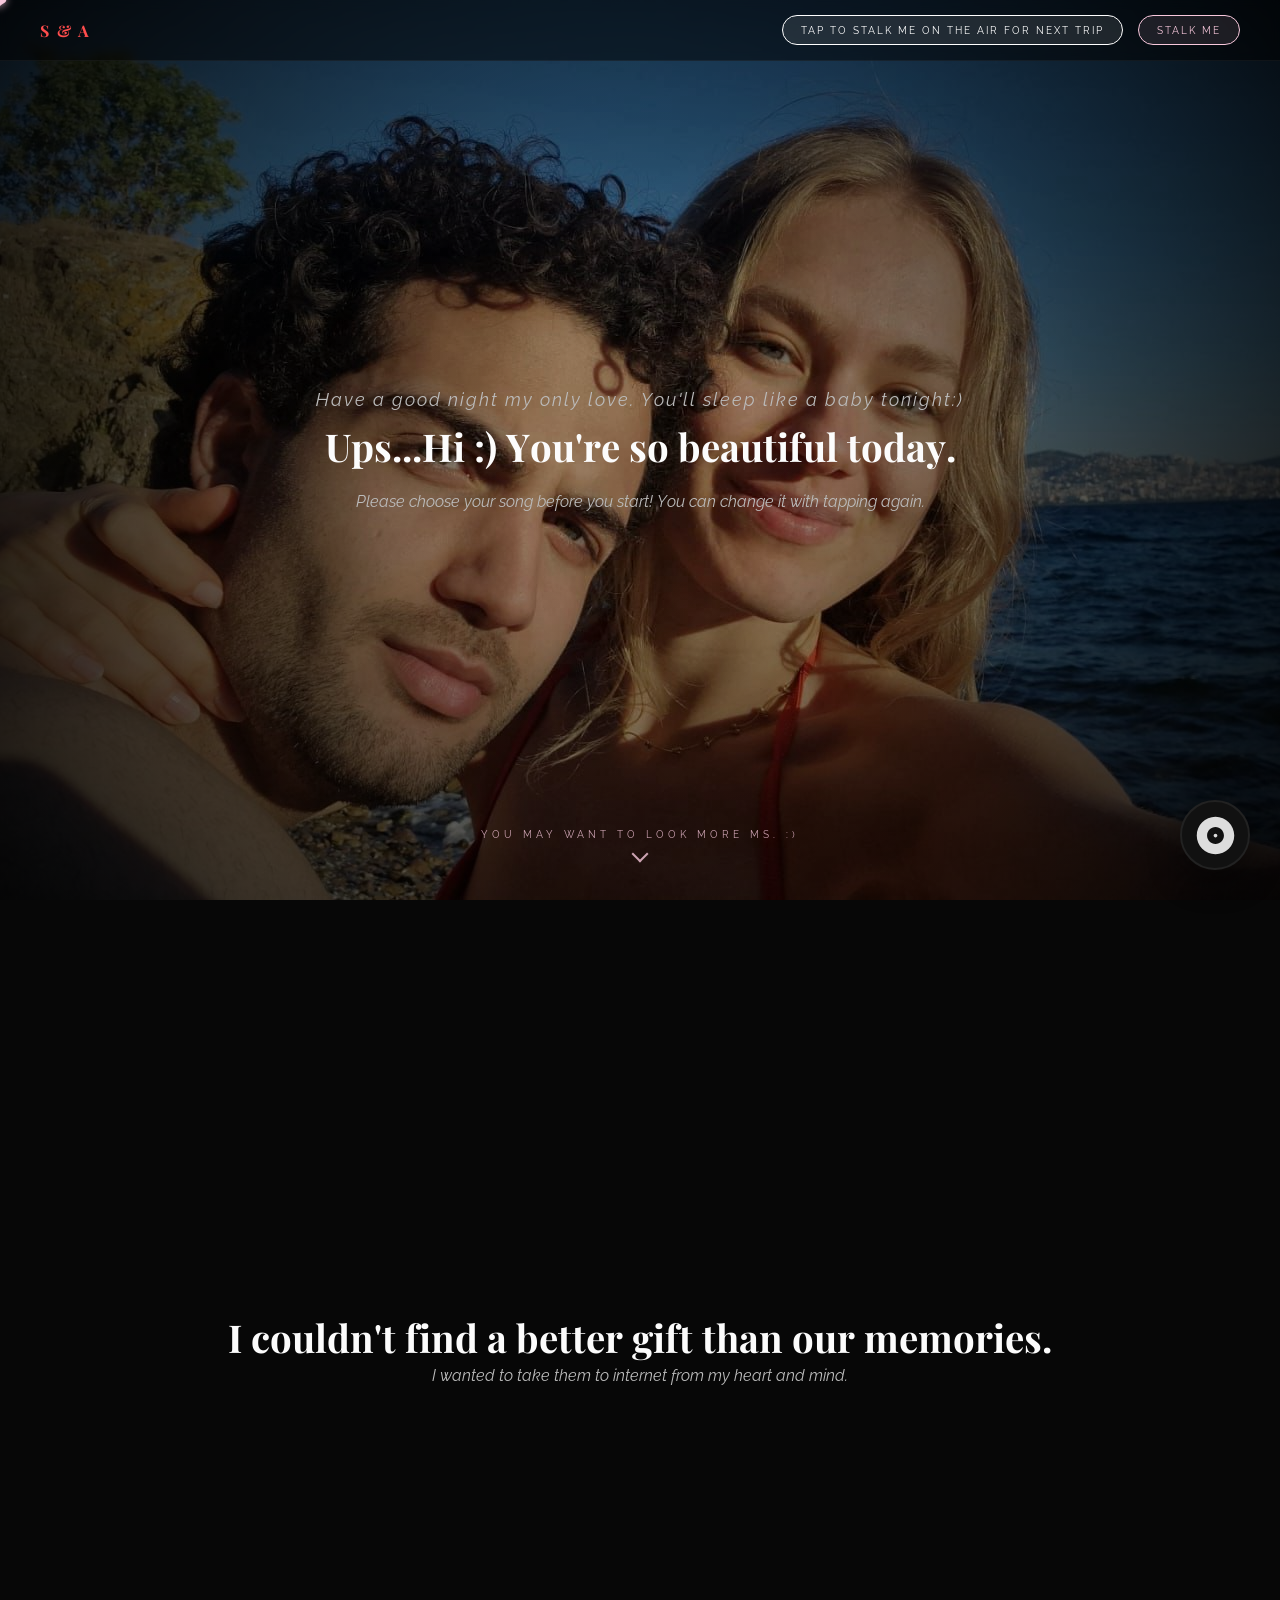
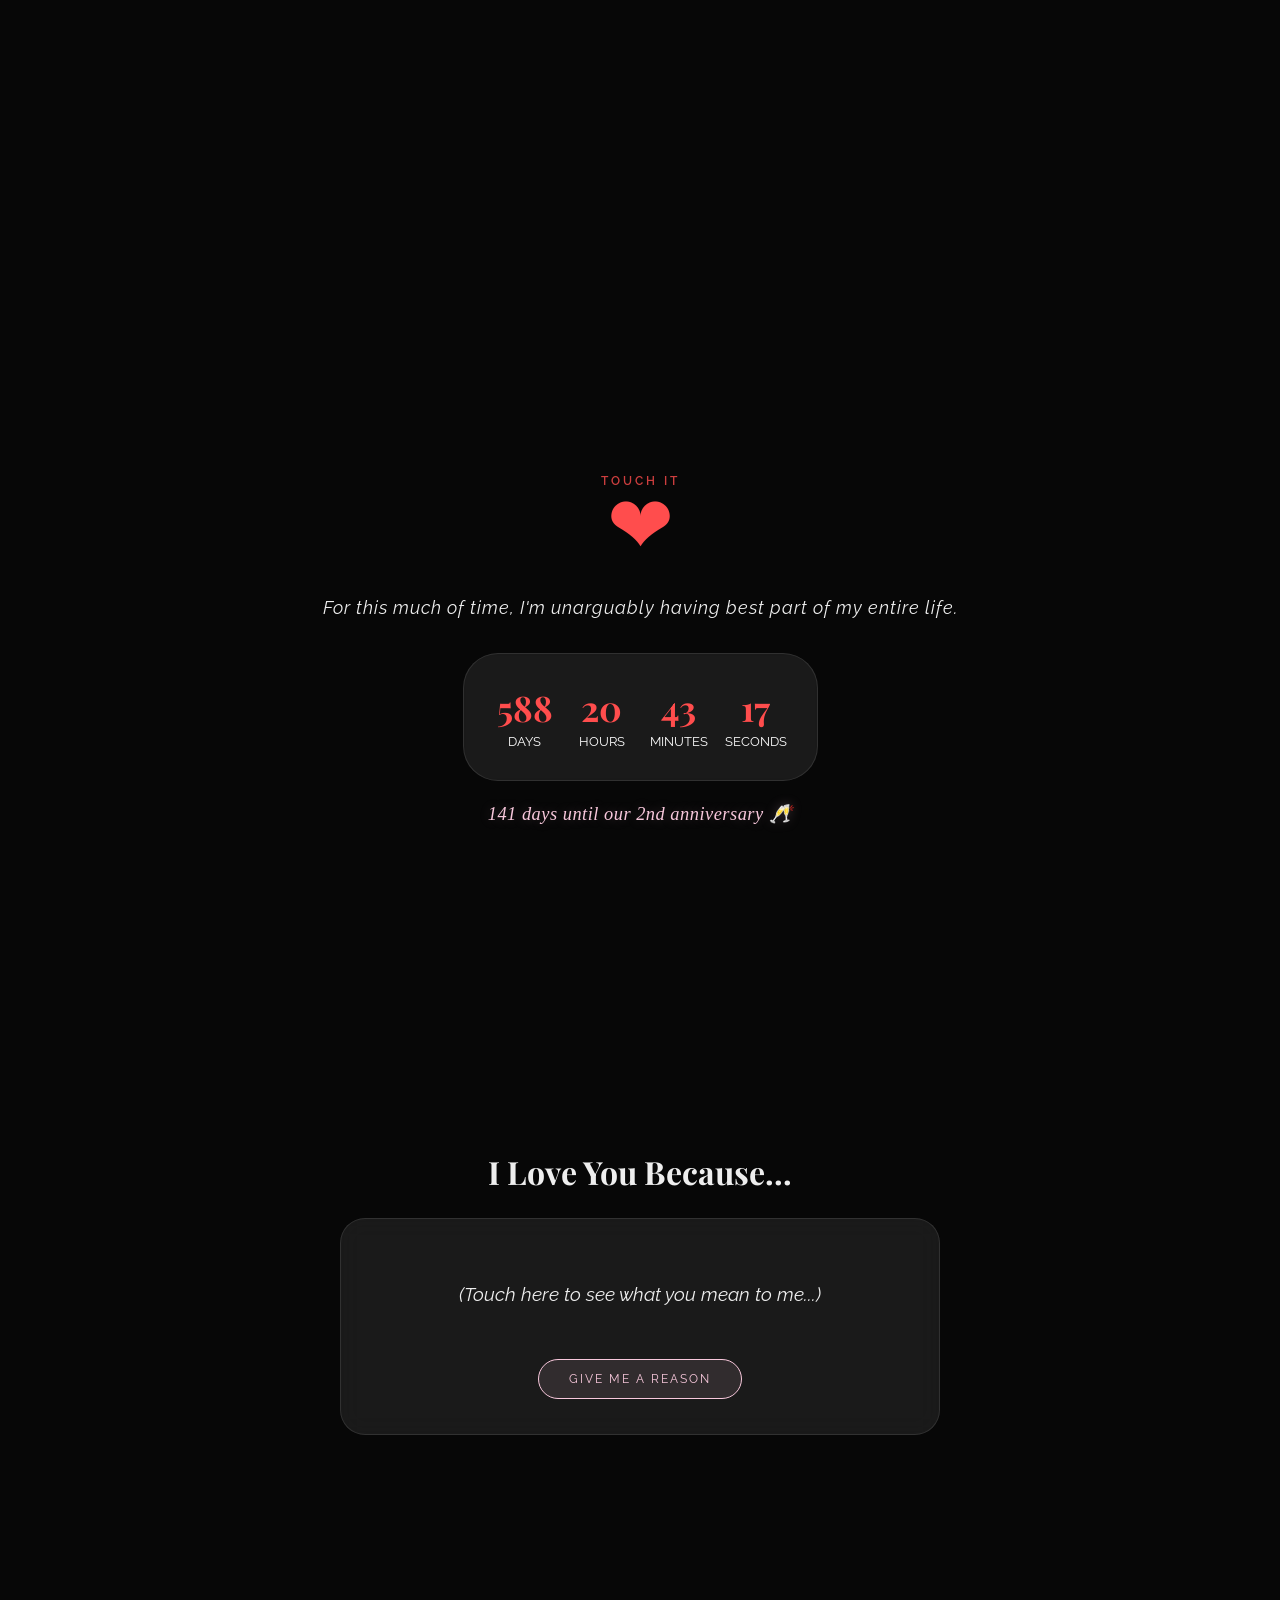
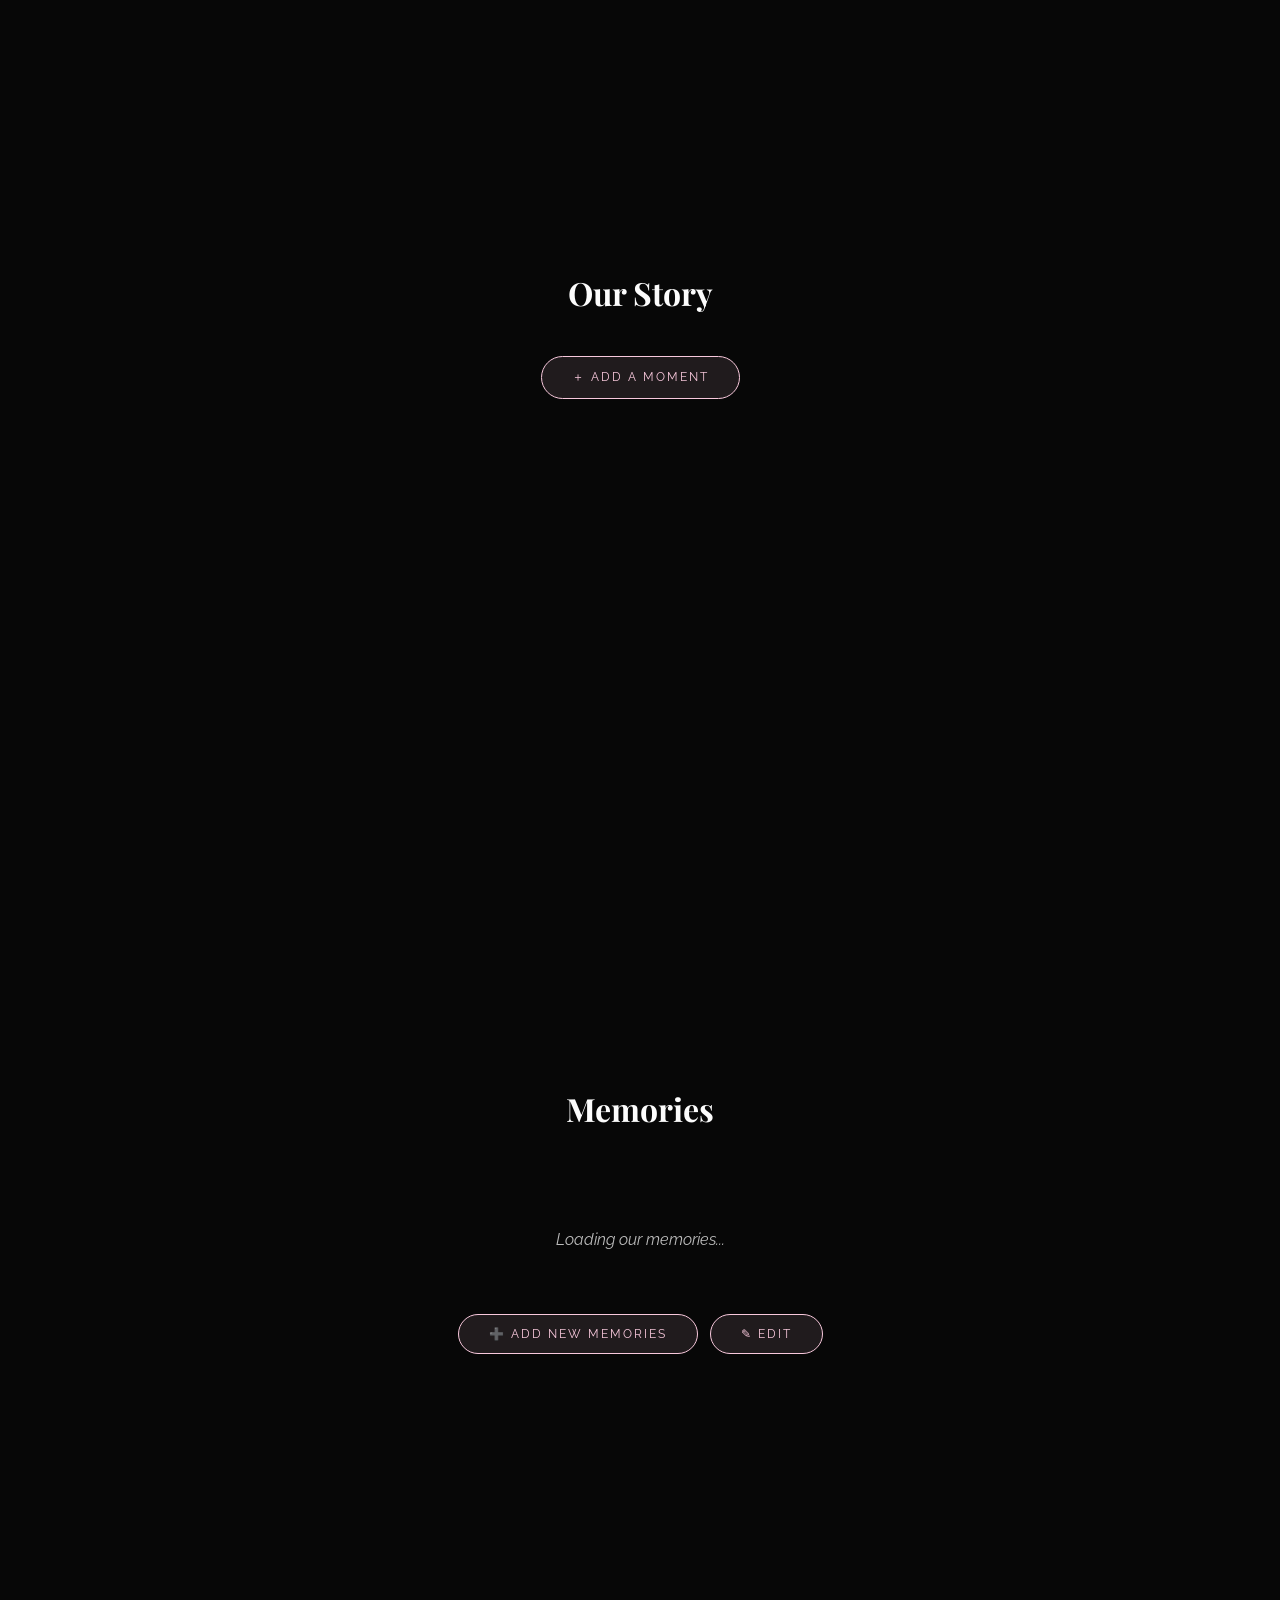
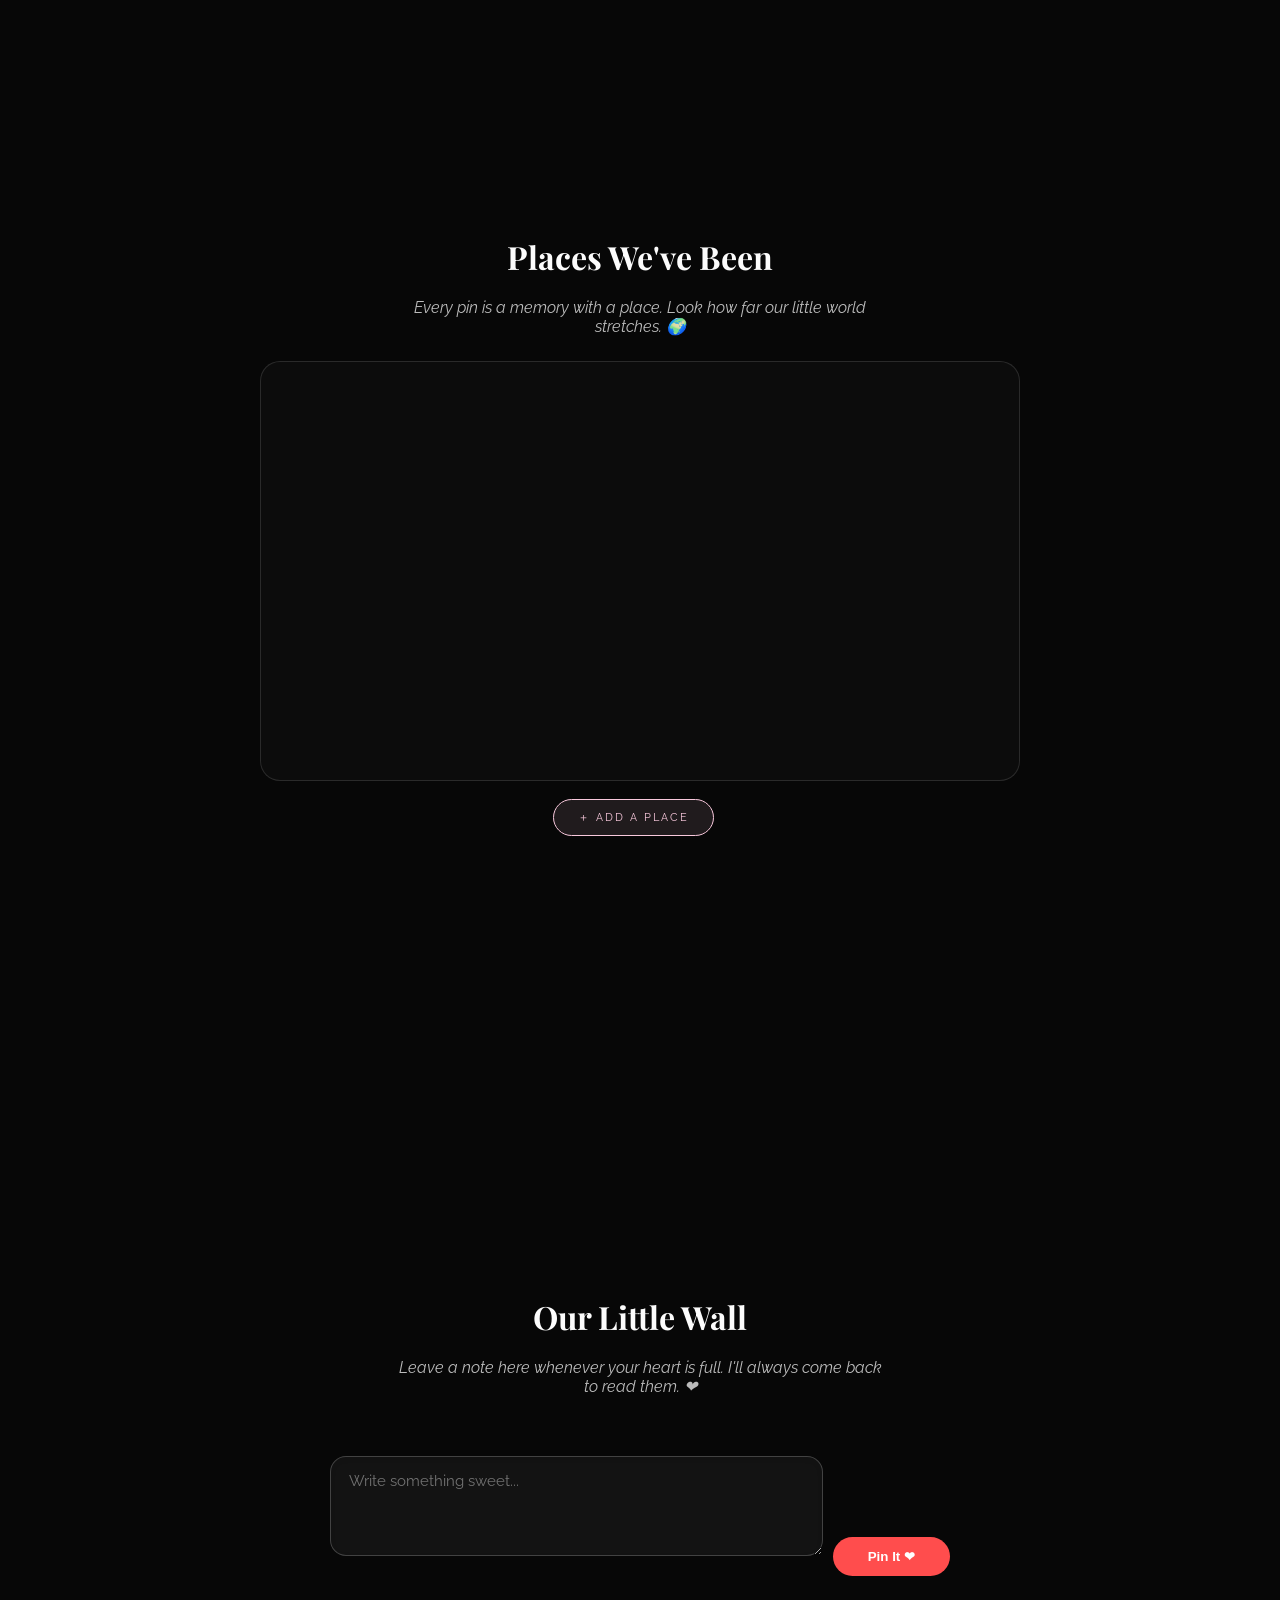
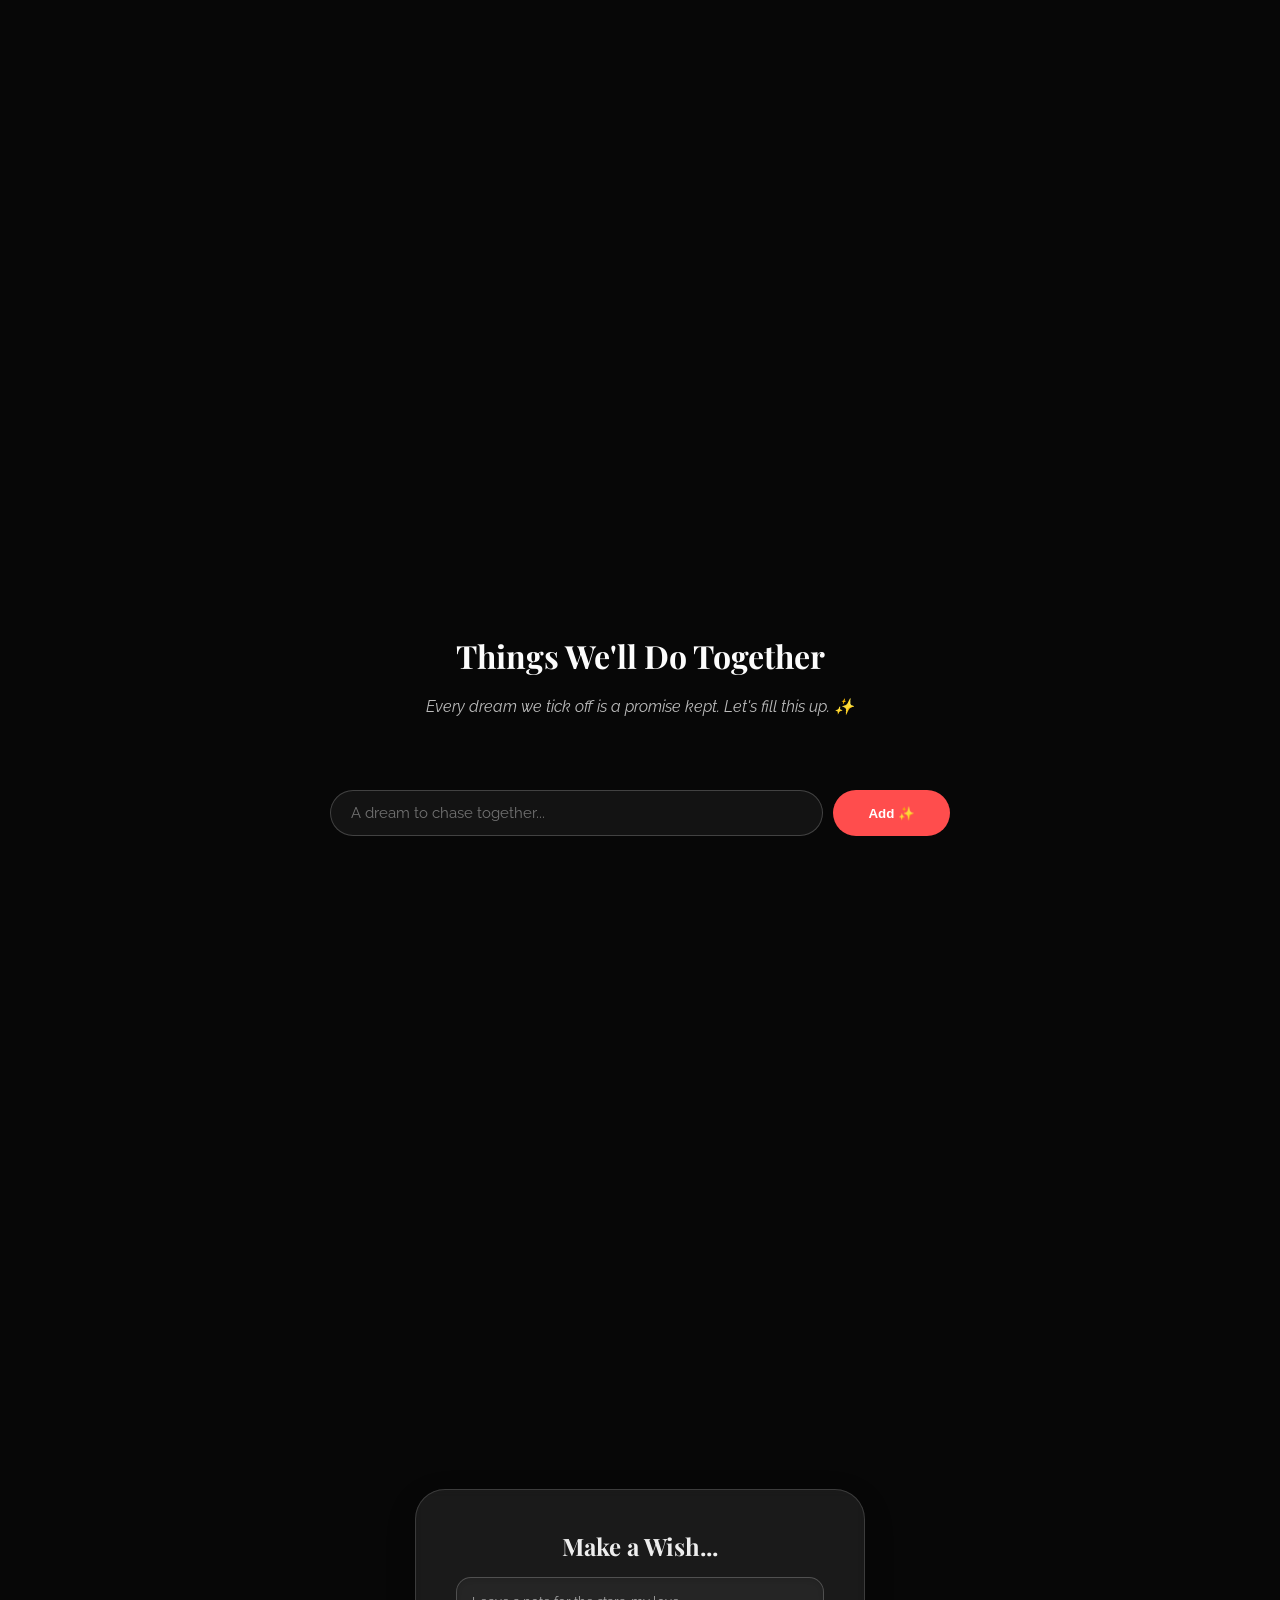
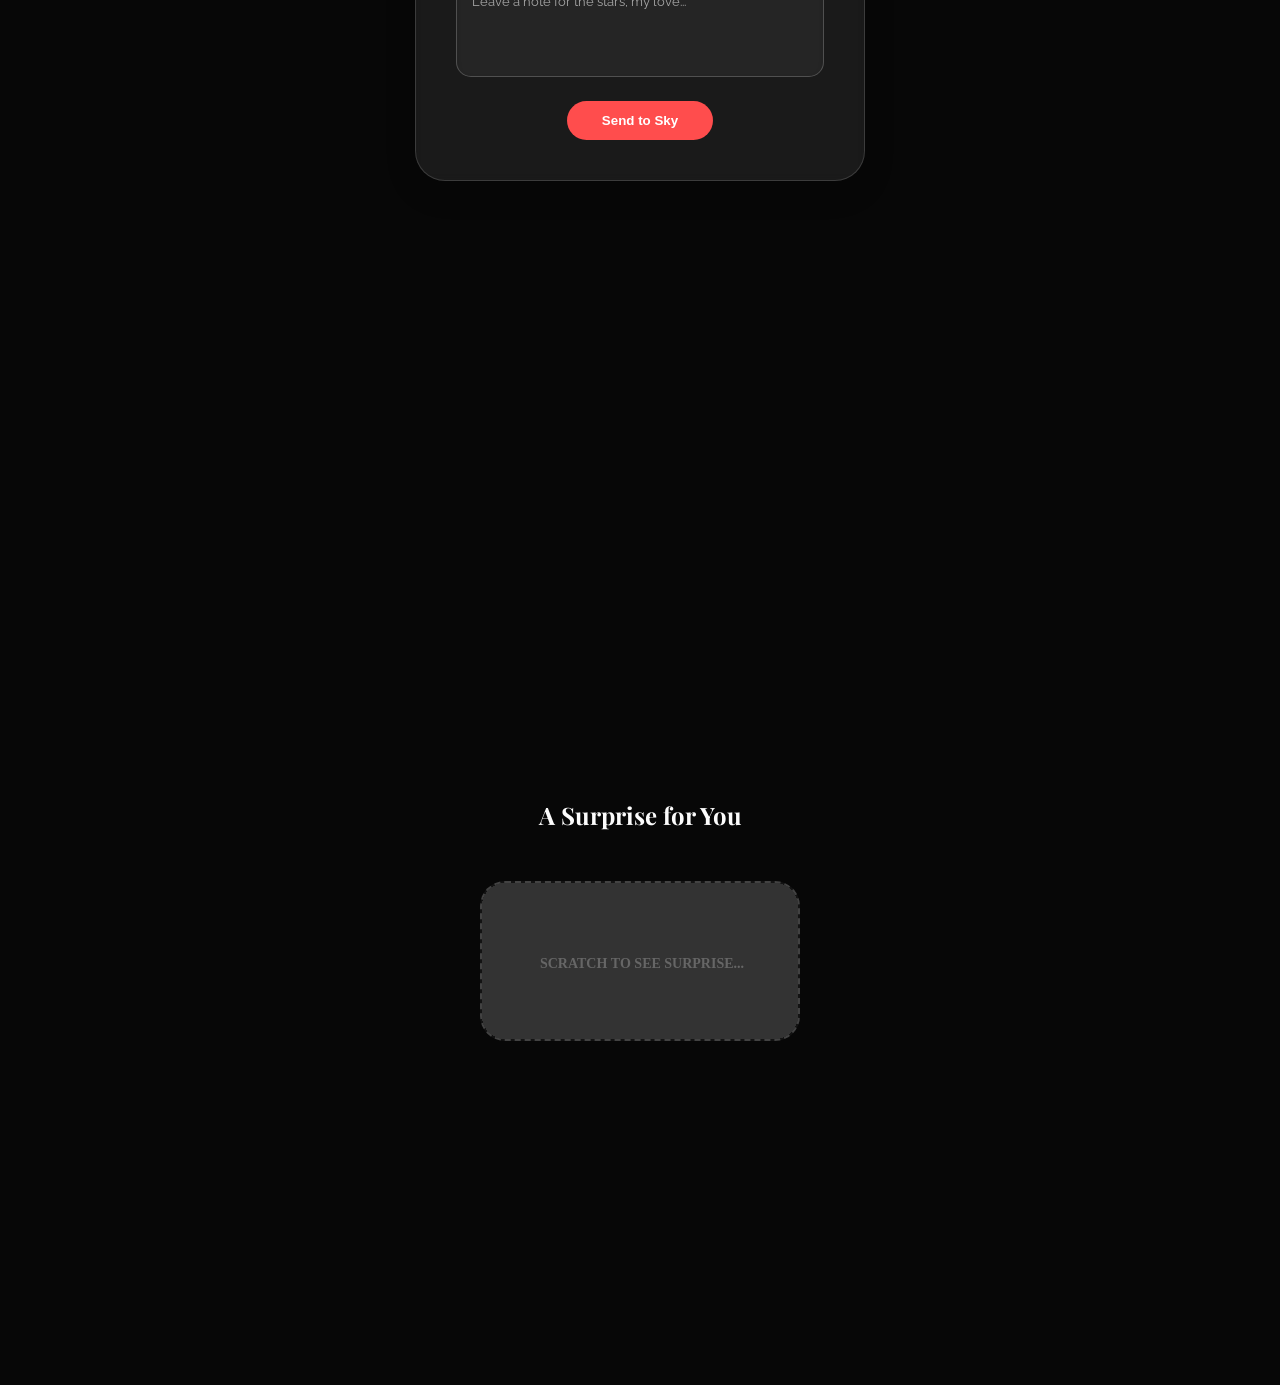
==== commit 7dd00dfb: "chore: bump cache to v=9; docs: mark Phase 4 done (PROGRESS/BACKLOG/README) Co-Authored-By: Claude O" ====
--- a/index.html
+++ b/index.html
@@ -32,7 +32,7 @@
     <link rel="stylesheet" href="https://cdn.jsdelivr.net/npm/leaflet@1.9.4/dist/leaflet.css">
     <!-- ?v=... sürüm etiketi: kodu her güncellediğinde bu sayıyı artır ki
          tarayıcılar eski dosyayı önbellekten göstermesin. -->
-    <link rel="stylesheet" href="css/style.css?v=8">
+    <link rel="stylesheet" href="css/style.css?v=9">
 </head>
 <body>
 
@@ -307,17 +307,17 @@
 
     <script src="https://cdn.jsdelivr.net/npm/@supabase/supabase-js@2"></script>
     <script src="https://cdn.jsdelivr.net/npm/leaflet@1.9.4/dist/leaflet.js"></script>
-    <script src="js/config.js?v=8"></script>
-    <script src="js/supabase.js?v=8"></script>
-    <script src="js/auth.js?v=8"></script>
-    <script src="js/dialog.js?v=8"></script>
-    <script src="js/gallery.js?v=8"></script>
-    <script src="js/reactions.js?v=8"></script>
-    <script src="js/upload.js?v=8"></script>
-    <script src="js/messages.js?v=8"></script>
-    <script src="js/bucket.js?v=8"></script>
-    <script src="js/timeline.js?v=8"></script>
-    <script src="js/places.js?v=8"></script>
-    <script src="js/app.js?v=8"></script>
+    <script src="js/config.js?v=9"></script>
+    <script src="js/supabase.js?v=9"></script>
+    <script src="js/auth.js?v=9"></script>
+    <script src="js/dialog.js?v=9"></script>
+    <script src="js/gallery.js?v=9"></script>
+    <script src="js/reactions.js?v=9"></script>
+    <script src="js/upload.js?v=9"></script>
+    <script src="js/messages.js?v=9"></script>
+    <script src="js/bucket.js?v=9"></script>
+    <script src="js/timeline.js?v=9"></script>
+    <script src="js/places.js?v=9"></script>
+    <script src="js/app.js?v=9"></script>
 </body>
 </html>
